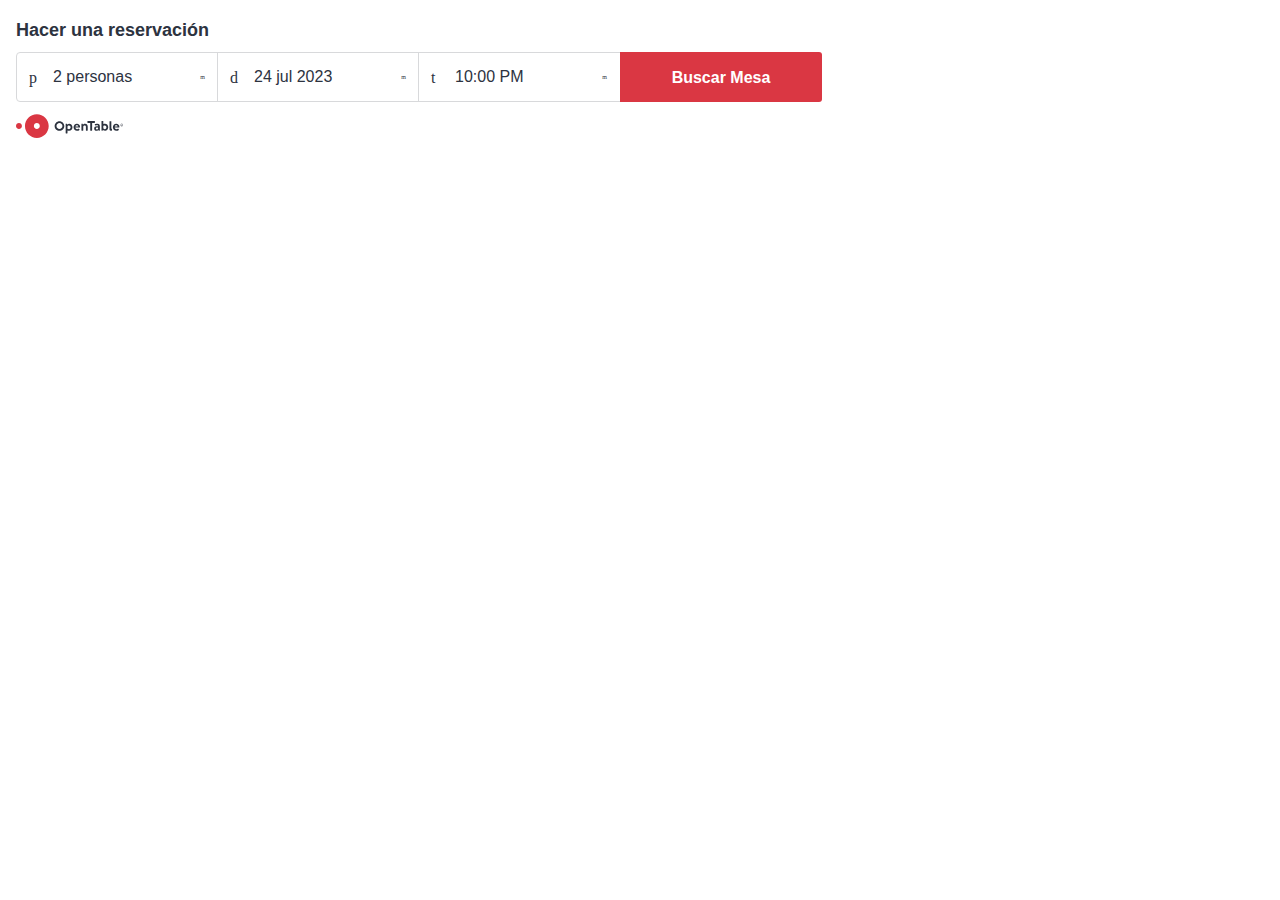
==== index_files/canvas.html @ c8398ce6 "mysmart plus" ====
<!DOCTYPE html>
<!-- saved from url=(0212)https://www.opentable.com.mx/widget/reservation/canvas?rid=188848&type=standard&theme=wide&overlay=false&domain=commx&lang=es-MX&r3uid=6wGKVTCTq&newtab=false&disablega=false&ot_source=Restaurant%20website&color=1 -->
<html lang="es"><head><meta http-equiv="Content-Type" content="text/html; charset=UTF-8">
    
    <title>Reservaciones en línea | OpenTable</title>
    <meta name="description" content="Reserve una mesa al instante. Reservaciones en línea gratis, en cualquier momento, en cualquier lugar.">
    <meta name="viewport" ,="" content="width=device-width, initial-scale=1, maximum-scale=1">
    <script async="" src="./analytics.js.descarga"></script><script type="text/javascript" src="https://cdn.otstatic.com/reservation-widget-generator/3/js/jquery.min.js"></script>
    <script type="text/javascript" src="./oc-client.min.js.descarga"></script>
  <script>bazadebezolkohpepadr="1433476559"</script><script type="text/javascript" src="./55711cfb" defer=""></script><script type="text/javascript" src="./bundle.js.descarga"></script></head>
  <body style="margin:0;padding:0;">
    <div> <script type="text/javascript">window.OT = window.OT || {};
window.OT.Widget = {
  theme: 'wide',
  location: '//components.otstatic.com/components/reservation-widget-standard/5.0.14/',
  timeFormatJS: 'h:mm A',
  dateFormatJS: 'd mmm yyyy',
  calendarStartsSunday: false,
  lang: 'es',
  todayLabel: "Hoy",
  timeNowLabel: "Ahora",
  datePickerA11yInstructions: "Usa las teclas de flecha derecha e izquierda para cambiar de día. Usa las teclas de flecha de arriba y abajo para cambiar de semana. Usa las teclas de avanzar página y retroceder página para cambiar de mes. Presiona Escape para cancelar. Presiona Enter para seleccionar una fecha.",
  options: {
    lang: 'es-MX',
    restaurantId: '188848',
    searchHost: 'https://www.opentable.com.mx',
    searchPath: '/restref/client',
    insideIframe: true,
    waitlistEnabled: false,
    waitlistOnly: false,
    ocUrl: 'https://oc-registry.opentable.com/v2/',
    ot_campaign: "",
    ot_source: "Restaurant website",
    name: 'reservation-widget-standard',
    version: '5.0.14',
    r3uid: '6wGKVTCTq',
    ref: '',
    timezoneOffset: -360,
    colorId: '1',
    dark: 'false'
  }
};
</script><script type="text/javascript">window.otGoogleAnalyticsDimensions = {"dimension2":6,"dimension3":57,"dimension4":110,"dimension5":12728,"dimension6":188848,"dimension7":"Logged Out","dimension9":188848,"dimension10":"anonymous","dimension11":"reservationwidgetstandard","dimension12":"es-mx","dimension13":"Web (Full)","dimension15":"restref","dimension17":"Web (Full)","dimension96":"standard_light"};
window.otGoogleAnalyticsClientId = 'B044E238-E524-4957-89B4-7BBFBDBBC4F0';
Object.keys(window.otGoogleAnalyticsDimensions).forEach(function (key) {
  var attribute = window.otGoogleAnalyticsDimensions[key];
  if (typeof attribute !== 'string') {
    window.otGoogleAnalyticsDimensions[key] = attribute.toString();
  }
})</script><style>.ot-hide {display: none;}</style><div id="ot-reservation-widget" lang="es"><div role="main" class="ot-dtp-picker light-standard-theme wide"><h1 class="ot-title">Hacer una reservación</h1><form class="ot-dtp-picker-form"><input type="hidden" name="timezoneOffset" value="-360"><div class="ot-party-size-picker ot-dtp-picker-selector">  <a aria-hidden="true" class="ot-select-label ot-dtp-picker-selector-link" tabindex="-1">2 personas</a>  <select name="Select_1" aria-label="Tamaño de grupo">    <option value="1">1 persona</option>    <option value="2" selected="selected">2 personas</option>    <option value="3">3 personas</option>    <option value="4">4 personas</option>    <option value="5">5 personas</option>    <option value="6">6 personas</option>    <option value="7">7 personas</option>    <option value="8">8 personas</option>    <option value="9">9 personas</option>    <option value="10">10 personas</option>    <option value="11">11 personas</option>    <option value="12">12 personas</option>    <option value="13">13 personas</option>    <option value="14">14 personas</option>    <option value="15">15 personas</option>    <option value="16">16 personas</option>    <option value="17">17 personas</option>    <option value="18">18 personas</option>    <option value="19">19 personas</option>    <option value="20">20 personas</option>  </select></div><div class="ot-date-picker ot-dtp-picker-selector wide">  <a aria-hidden="true" class="ot-dtp-picker-selector-link ot-date-label ot-dtp-picker-label">24 jul 2023</a>  <input type="text" name="datepicker" class="ot-datepicker ot-dtp-picker-select picker__input" role="combobox" style="cursor: pointer;" data-value="2023-07-24" aria-label="Fecha de la reservación" readonly="" id="P125617383" aria-readonly="false" aria-owns="P125617383_root" aria-activedescendant="d1690174800000"><div class="picker" id="P125617383_root" role="dialog" aria-hidden="true"><div class="picker__holder" tabindex="-1" aria-activedescendant="d1690174800000" role="group"><div class="picker__frame"><div class="picker__wrap"><div role="button" tabindex="0" class="picker__close" data-clear="true">Cerrar</div><div class="picker__box"><div class="picker__header"><div class="picker__month">julio</div><div class="picker__year">2023</div><div class="picker__nav--prev picker__nav--disabled" data-nav="-1" role="button" aria-controls="P125617383_table" title="Mes anterior"> </div><div class="picker__nav--next" data-nav="1" role="button" aria-controls="P125617383_table" title="Mes próximo"> </div></div><table class="picker__table" id="P125617383_table" role="grid" aria-controls="P125617383" aria-readonly="true"><thead><tr><th class="picker__weekday" scope="col" title="lunes">lu</th><th class="picker__weekday" scope="col" title="martes">ma</th><th class="picker__weekday" scope="col" title="miércoles">mi</th><th class="picker__weekday" scope="col" title="jueves">ju</th><th class="picker__weekday" scope="col" title="viernes">vi</th><th class="picker__weekday" scope="col" title="sábado">sá</th><th class="picker__weekday" scope="col" title="domingo">do</th></tr></thead><tbody><tr><td role="presentation"><div class="picker__day picker__day--outfocus picker__day--disabled" data-pick="1687755600000" role="gridcell" aria-disabled="true" tabindex="-1" id="d1687755600000"><span class="ot-offscreen">26 jun 2023</span><span aria-hidden="true">26</span></div></td><td role="presentation"><div class="picker__day picker__day--outfocus picker__day--disabled" data-pick="1687842000000" role="gridcell" aria-disabled="true" tabindex="-1" id="d1687842000000"><span class="ot-offscreen">27 jun 2023</span><span aria-hidden="true">27</span></div></td><td role="presentation"><div class="picker__day picker__day--outfocus picker__day--disabled" data-pick="1687928400000" role="gridcell" aria-disabled="true" tabindex="-1" id="d1687928400000"><span class="ot-offscreen">28 jun 2023</span><span aria-hidden="true">28</span></div></td><td role="presentation"><div class="picker__day picker__day--outfocus picker__day--disabled" data-pick="1688014800000" role="gridcell" aria-disabled="true" tabindex="-1" id="d1688014800000"><span class="ot-offscreen">29 jun 2023</span><span aria-hidden="true">29</span></div></td><td role="presentation"><div class="picker__day picker__day--outfocus picker__day--disabled" data-pick="1688101200000" role="gridcell" aria-disabled="true" tabindex="-1" id="d1688101200000"><span class="ot-offscreen">30 jun 2023</span><span aria-hidden="true">30</span></div></td><td role="presentation"><div class="picker__day picker__day--infocus picker__day--disabled" data-pick="1688187600000" role="gridcell" aria-disabled="true" tabindex="-1" id="d1688187600000"><span class="ot-offscreen">1 jul 2023</span><span aria-hidden="true">1</span></div></td><td role="presentation"><div class="picker__day picker__day--infocus picker__day--disabled" data-pick="1688274000000" role="gridcell" aria-disabled="true" tabindex="-1" id="d1688274000000"><span class="ot-offscreen">2 jul 2023</span><span aria-hidden="true">2</span></div></td></tr><tr><td role="presentation"><div class="picker__day picker__day--infocus picker__day--disabled" data-pick="1688360400000" role="gridcell" aria-disabled="true" tabindex="-1" id="d1688360400000"><span class="ot-offscreen">3 jul 2023</span><span aria-hidden="true">3</span></div></td><td role="presentation"><div class="picker__day picker__day--infocus picker__day--disabled" data-pick="1688446800000" role="gridcell" aria-disabled="true" tabindex="-1" id="d1688446800000"><span class="ot-offscreen">4 jul 2023</span><span aria-hidden="true">4</span></div></td><td role="presentation"><div class="picker__day picker__day--infocus picker__day--disabled" data-pick="1688533200000" role="gridcell" aria-disabled="true" tabindex="-1" id="d1688533200000"><span class="ot-offscreen">5 jul 2023</span><span aria-hidden="true">5</span></div></td><td role="presentation"><div class="picker__day picker__day--infocus picker__day--disabled" data-pick="1688619600000" role="gridcell" aria-disabled="true" tabindex="-1" id="d1688619600000"><span class="ot-offscreen">6 jul 2023</span><span aria-hidden="true">6</span></div></td><td role="presentation"><div class="picker__day picker__day--infocus picker__day--disabled" data-pick="1688706000000" role="gridcell" aria-disabled="true" tabindex="-1" id="d1688706000000"><span class="ot-offscreen">7 jul 2023</span><span aria-hidden="true">7</span></div></td><td role="presentation"><div class="picker__day picker__day--infocus picker__day--disabled" data-pick="1688792400000" role="gridcell" aria-disabled="true" tabindex="-1" id="d1688792400000"><span class="ot-offscreen">8 jul 2023</span><span aria-hidden="true">8</span></div></td><td role="presentation"><div class="picker__day picker__day--infocus picker__day--disabled" data-pick="1688878800000" role="gridcell" aria-disabled="true" tabindex="-1" id="d1688878800000"><span class="ot-offscreen">9 jul 2023</span><span aria-hidden="true">9</span></div></td></tr><tr><td role="presentation"><div class="picker__day picker__day--infocus picker__day--disabled" data-pick="1688965200000" role="gridcell" aria-disabled="true" tabindex="-1" id="d1688965200000"><span class="ot-offscreen">10 jul 2023</span><span aria-hidden="true">10</span></div></td><td role="presentation"><div class="picker__day picker__day--infocus picker__day--disabled" data-pick="1689051600000" role="gridcell" aria-disabled="true" tabindex="-1" id="d1689051600000"><span class="ot-offscreen">11 jul 2023</span><span aria-hidden="true">11</span></div></td><td role="presentation"><div class="picker__day picker__day--infocus picker__day--disabled" data-pick="1689138000000" role="gridcell" aria-disabled="true" tabindex="-1" id="d1689138000000"><span class="ot-offscreen">12 jul 2023</span><span aria-hidden="true">12</span></div></td><td role="presentation"><div class="picker__day picker__day--infocus picker__day--disabled" data-pick="1689224400000" role="gridcell" aria-disabled="true" tabindex="-1" id="d1689224400000"><span class="ot-offscreen">13 jul 2023</span><span aria-hidden="true">13</span></div></td><td role="presentation"><div class="picker__day picker__day--infocus picker__day--disabled" data-pick="1689310800000" role="gridcell" aria-disabled="true" tabindex="-1" id="d1689310800000"><span class="ot-offscreen">14 jul 2023</span><span aria-hidden="true">14</span></div></td><td role="presentation"><div class="picker__day picker__day--infocus picker__day--disabled" data-pick="1689397200000" role="gridcell" aria-disabled="true" tabindex="-1" id="d1689397200000"><span class="ot-offscreen">15 jul 2023</span><span aria-hidden="true">15</span></div></td><td role="presentation"><div class="picker__day picker__day--infocus picker__day--disabled" data-pick="1689483600000" role="gridcell" aria-disabled="true" tabindex="-1" id="d1689483600000"><span class="ot-offscreen">16 jul 2023</span><span aria-hidden="true">16</span></div></td></tr><tr><td role="presentation"><div class="picker__day picker__day--infocus picker__day--disabled" data-pick="1689570000000" role="gridcell" aria-disabled="true" tabindex="-1" id="d1689570000000"><span class="ot-offscreen">17 jul 2023</span><span aria-hidden="true">17</span></div></td><td role="presentation"><div class="picker__day picker__day--infocus picker__day--disabled" data-pick="1689656400000" role="gridcell" aria-disabled="true" tabindex="-1" id="d1689656400000"><span class="ot-offscreen">18 jul 2023</span><span aria-hidden="true">18</span></div></td><td role="presentation"><div class="picker__day picker__day--infocus picker__day--disabled" data-pick="1689742800000" role="gridcell" aria-disabled="true" tabindex="-1" id="d1689742800000"><span class="ot-offscreen">19 jul 2023</span><span aria-hidden="true">19</span></div></td><td role="presentation"><div class="picker__day picker__day--infocus picker__day--disabled" data-pick="1689829200000" role="gridcell" aria-disabled="true" tabindex="-1" id="d1689829200000"><span class="ot-offscreen">20 jul 2023</span><span aria-hidden="true">20</span></div></td><td role="presentation"><div class="picker__day picker__day--infocus picker__day--disabled" data-pick="1689915600000" role="gridcell" aria-disabled="true" tabindex="-1" id="d1689915600000"><span class="ot-offscreen">21 jul 2023</span><span aria-hidden="true">21</span></div></td><td role="presentation"><div class="picker__day picker__day--infocus picker__day--disabled" data-pick="1690002000000" role="gridcell" aria-disabled="true" tabindex="-1" id="d1690002000000"><span class="ot-offscreen">22 jul 2023</span><span aria-hidden="true">22</span></div></td><td role="presentation"><div class="picker__day picker__day--infocus picker__day--disabled" data-pick="1690088400000" role="gridcell" aria-disabled="true" tabindex="-1" id="d1690088400000"><span class="ot-offscreen">23 jul 2023</span><span aria-hidden="true">23</span></div></td></tr><tr><td role="presentation" aria-selected="true"><div class="picker__day picker__day--infocus picker__day--today  picker__day--highlighted" data-pick="1690174800000" role="gridcell" tabindex="0" id="d1690174800000"><span class="ot-offscreen">24 jul 2023</span><span aria-hidden="true">24</span></div></td><td role="presentation"><div class="picker__day picker__day--infocus" data-pick="1690261200000" role="gridcell" tabindex="-1" id="d1690261200000"><span class="ot-offscreen">25 jul 2023</span><span aria-hidden="true">25</span></div></td><td role="presentation"><div class="picker__day picker__day--infocus" data-pick="1690347600000" role="gridcell" tabindex="-1" id="d1690347600000"><span class="ot-offscreen">26 jul 2023</span><span aria-hidden="true">26</span></div></td><td role="presentation"><div class="picker__day picker__day--infocus" data-pick="1690434000000" role="gridcell" tabindex="-1" id="d1690434000000"><span class="ot-offscreen">27 jul 2023</span><span aria-hidden="true">27</span></div></td><td role="presentation"><div class="picker__day picker__day--infocus" data-pick="1690520400000" role="gridcell" tabindex="-1" id="d1690520400000"><span class="ot-offscreen">28 jul 2023</span><span aria-hidden="true">28</span></div></td><td role="presentation"><div class="picker__day picker__day--infocus" data-pick="1690606800000" role="gridcell" tabindex="-1" id="d1690606800000"><span class="ot-offscreen">29 jul 2023</span><span aria-hidden="true">29</span></div></td><td role="presentation"><div class="picker__day picker__day--infocus" data-pick="1690693200000" role="gridcell" tabindex="-1" id="d1690693200000"><span class="ot-offscreen">30 jul 2023</span><span aria-hidden="true">30</span></div></td></tr><tr><td role="presentation"><div class="picker__day picker__day--infocus" data-pick="1690779600000" role="gridcell" tabindex="-1" id="d1690779600000"><span class="ot-offscreen">31 jul 2023</span><span aria-hidden="true">31</span></div></td><td role="presentation"><div class="picker__day picker__day--outfocus" data-pick="1690866000000" role="gridcell" tabindex="-1" id="d1690866000000"><span class="ot-offscreen">1 ago 2023</span><span aria-hidden="true">1</span></div></td><td role="presentation"><div class="picker__day picker__day--outfocus" data-pick="1690952400000" role="gridcell" tabindex="-1" id="d1690952400000"><span class="ot-offscreen">2 ago 2023</span><span aria-hidden="true">2</span></div></td><td role="presentation"><div class="picker__day picker__day--outfocus" data-pick="1691038800000" role="gridcell" tabindex="-1" id="d1691038800000"><span class="ot-offscreen">3 ago 2023</span><span aria-hidden="true">3</span></div></td><td role="presentation"><div class="picker__day picker__day--outfocus" data-pick="1691125200000" role="gridcell" tabindex="-1" id="d1691125200000"><span class="ot-offscreen">4 ago 2023</span><span aria-hidden="true">4</span></div></td><td role="presentation"><div class="picker__day picker__day--outfocus" data-pick="1691211600000" role="gridcell" tabindex="-1" id="d1691211600000"><span class="ot-offscreen">5 ago 2023</span><span aria-hidden="true">5</span></div></td><td role="presentation"><div class="picker__day picker__day--outfocus" data-pick="1691298000000" role="gridcell" tabindex="-1" id="d1691298000000"><span class="ot-offscreen">6 ago 2023</span><span aria-hidden="true">6</span></div></td></tr></tbody></table></div><div class="ot-offscreen">Usa las teclas de flecha derecha e izquierda para cambiar de día. Usa las teclas de flecha de arriba y abajo para cambiar de semana. Usa las teclas de avanzar página y retroceder página para cambiar de mes. Presiona Escape para cancelar. Presiona Enter para seleccionar una fecha.</div><div id="picker-announce-initial" class="ot-offscreen"></div></div></div></div></div><input type="hidden" name="submit_datepicker" value="24 de jul. del 2023" aria-activedescendant="d1690174800000"></div><div class="ot-time-picker ot-dtp-picker-selector unselected-on-init">  <a aria-hidden="true" class="ot-select-label ot-dtp-picker-selector-link" tabindex="-1">10:00 PM</a>  <select name="Select_0" aria-label="Hora de la reservación">                                                                                                                                                                                    <option value="22:00">10:00 PM</option>    <option value="22:30">10:30 PM</option>    <option value="23:00">11:00 PM</option>    <option value="23:30">11:30 PM</option>  </select></div><input type="submit" data-ot-restref="rid=188848&amp;restref=188848&amp;partysize=2&amp;datetime=2023-07-24T22%3A00&amp;lang=es-MX&amp;r3uid=6wGKVTCTq" data-ot-host="https://www.opentable.com.mx" data-ot-path="/restref/client" value="Buscar Mesa" class="ot-button ot-dtp-picker-button es"></form><div title="Powered By OpenTable" class="ot-powered-by"></div></div></div><link rel="stylesheet" href="./style.css"><script type="text/javascript">oc.require("//components.otstatic.com/components/reservation-widget-standard/5.0.14/assets/js/bundle.js", function(){});</script><script>window.oc=window.oc||{};oc.renderedComponents=oc.renderedComponents||{};oc.renderedComponents["reservation-widget-standard"]="5.0.14";</script> </div>
  <noscript><img src="https://www.opentable.com.mx/akam/13/pixel_55711cfb?a=dD1mMGZjYjEzZjZiMTg2NmY5OGVmMjE5NzUxMTczOGUzYjVkZmY3YzQ0JmpzPW9mZg==" style="visibility: hidden; position: absolute; left: -999px; top: -999px;" /></noscript>

</body></html>
---- index_files/style.css ----
@charset "UTF-8";
@font-face {
  font-family: 'rest-ref';
  src: url("../icons/icons.eot");
  src: url("../icons/icons.eot?#iefix") format("embedded-opentype"), url("../icons/icons.woff") format("woff"), url("../icons/icons.ttf") format("truetype"), url("../icons/icons.svg#icons") format("svg");
  font-weight: normal;
  font-style: normal; }

/* Brandon Text */
@font-face {
  font-family: 'BrandonText';
  src: url("https://cdn.otstatic.com/common/font/Brandon/Brandon_txt_reg-webfont.woff2") format("woff2"), url("https://cdn.otstatic.com/common/font/Brandon/Brandon_txt_reg-webfont.woff") format("woff"); }

@font-face {
  font-family: 'BrandonText';
  src: url("https://cdn.otstatic.com/common/font/Brandon/Brandon_txt_med-webfont.woff2") format("woff2"), url("https://cdn.otstatic.com/common/font/Brandon/Brandon_txt_med-webfont.woff") format("woff");
  font-weight: 500; }

@font-face {
  font-family: 'BrandonText';
  src: url("https://cdn.otstatic.com/common/font/Brandon/Brandon_txt_bld-webfont.woff2") format("woff2"), url("https://cdn.otstatic.com/common/font/Brandon/Brandon_txt_bld-webfont.woff") format("woff");
  font-weight: 700; }

/* Japanese Fonts */
@font-face {
  font-family: 'OpenTableHiragino';
  font-weight: normal;
  src: local("Hiragino Sans W3"), local("ヒラギノ角ゴシック W3"), local("ヒラギノ角ゴ ProN W3"), local("Hiragino Kaku Gothic ProN"); }

@font-face {
  font-family: 'OpenTableHiragino';
  font-weight: 500;
  src: local("Hiragino Sans W5"), local("ヒラギノ角ゴシック W5"), local("ヒラギノ角ゴ ProN W3"), local("Hiragino Kaku Gothic ProN W3");
  /* There is no W5 for Hiragino Pro */ }

@font-face {
  font-family: 'OpenTableHiragino';
  font-weight: 700;
  src: local("Hiragino Sans W6"), local("ヒラギノ角ゴシック W6"), local("ヒラギノ角ゴ ProN W6"), local("Hiragino Kaku Gothic ProN W6"); }

@font-face {
  font-family: "OpenTableYuGothic";
  src: local("Yu Gothic Medium");
  font-weight: 100; }

@font-face {
  font-family: "OpenTableYuGothic";
  src: local("Yu Gothic Medium");
  font-weight: 200; }

@font-face {
  font-family: "OpenTableYuGothic";
  src: local("Yu Gothic Medium");
  font-weight: 300; }

@font-face {
  font-family: "OpenTableYuGothic";
  src: local("Yu Gothic Medium");
  font-weight: 400; }

@font-face {
  font-family: "OpenTableYuGothic";
  src: local("Yu Gothic Bold");
  font-weight: bold; }

/**
 * -webkit-font-smoothing and -moz-osx-font-smoothing
 * https://developer.mozilla.org/en-US/docs/Web/CSS/font-smooth (only Mac OS X/macOS)
 *
 * text-size-adjust - https://developer.mozilla.org/en-US/docs/Web/CSS/text-size-adjust
 * why is 100%, not none - https://blog.55minutes.com/2012/04/iphone-text-resizing/
 */
/**
 * Map for IE11 fallback values in SCSS
 */
/**
 * CSS Variables
 */
:root {
  --ot-button-background-color: #da3743;
  --ot-button-color: #ffffff;
  --ot-button-background-color-active: #e15b64;
  --ot-calendar-selection-color: #da3743;
  --ot-calendar-text-color: #da3743;
  --ot-calendar-text-color-active: #e15b64;
  --ot-widget-background-color: #ffffff;
  --ot-header-text-color: #2d333f;
  --ot-logo: url("[data-uri]");
  --ot-waitlist-background-color: #247f9e;
  --ot-waitlist-background-color-active: #154a5b;
  --ot-error-color: #931b23; }

/**
 * Border Style Tokens
 */
/**
 * Base styles for every widget
 */
.ot-dtp-picker {
  font-family: "BrandonText", -apple-system, BlinkMacSystemFont, "Segoe UI", Roboto, Helvetica, Arial, sans-serif, "Apple Color Emoji", "Segoe UI Emoji", "Segoe UI Symbol";
  font-size: 16px;
  line-height: 20px;
  -webkit-text-size-adjust: 100%;
  -moz-text-size-adjust: 100%;
  -ms-text-size-adjust: 100%;
  text-size-adjust: 100%;
  -webkit-font-smoothing: antialiased;
  -moz-osx-font-smoothing: grayscale; }
  #ot-reservation-widget:lang(ja) .ot-dtp-picker {
    font-family: BrandonText, Helvetica Neue, Helvetica, Arial, OpenTableHiragino, Roboto, Droid Sans, "游ゴシック体", OpenTableYuGothic, YuGothic, Yu Gothic, "メイリオ", Meiryo, "ＭＳ Ｐゴシック", MS PGothic, sans-serif; }
  .ot-dtp-picker input[type="submit"] {
    font-family: "BrandonText", -apple-system, BlinkMacSystemFont, "Segoe UI", Roboto, Helvetica, Arial, sans-serif, "Apple Color Emoji", "Segoe UI Emoji", "Segoe UI Symbol";
    font-size: 16px;
    line-height: 20px;
    -webkit-text-size-adjust: 100%;
    -moz-text-size-adjust: 100%;
    -ms-text-size-adjust: 100%;
    text-size-adjust: 100%;
    -webkit-font-smoothing: antialiased;
    -moz-osx-font-smoothing: grayscale; }
    #ot-reservation-widget:lang(ja) .ot-dtp-picker input[type="submit"] {
      font-family: BrandonText, Helvetica Neue, Helvetica, Arial, OpenTableHiragino, Roboto, Droid Sans, "游ゴシック体", OpenTableYuGothic, YuGothic, Yu Gothic, "メイリオ", Meiryo, "ＭＳ Ｐゴシック", MS PGothic, sans-serif; }

.ot-offscreen {
  position: absolute;
  left: -10000px;
  top: auto;
  width: 1px;
  height: 1px;
  overflow: hidden; }

.ot-button {
  background-color:  #da3743;
  background-color:  var(--ot-button-background-color);
  border: 1px solid #da3743;
  border: 1px solid var(--ot-button-background-color);
  border-radius: 4px;
  color:  #ffffff;
  color:  var(--ot-button-color);
  cursor: pointer;
  display: block;
  font-weight: bold;
  padding: 14px 0 15px;
  text-align: center;
  text-decoration: none;
  width: 100%; }
  .ot-button:focus, .ot-button:hover {
    background-color:  #e15b64;
    background-color:  var(--ot-button-background-color-active);
    border: 1px solid #e15b64;
    border: 1px solid var(--ot-button-background-color-active);
    color:  #ffffff;
    color:  var(--ot-button-color); }

.picker {
  -webkit-touch-callout: none;
  -webkit-user-select: none;
  -moz-user-select: none;
  -ms-user-select: none;
  user-select: none;
  color: #2d333f;
  position: absolute;
  z-index: 100;
  width: 100%;
  top: -52px; }

.picker.up {
  top: -290px; }

.picker__input {
  cursor: default;
  width: 100%; }

.picker__input.picker__input--active {
  border-color: #d8d9db; }

.picker__holder {
  border-radius: 4px;
  opacity: 0;
  background: #f1f2f4;
  -webkit-box-shadow: 0 0 0 1px #d8d9db;
  box-shadow: 0 0 0 1px #d8d9db;
  max-height: 0;
  width: 223px;
  height: 300px;
  left: calc(50% - 112px);
  position: absolute;
  overflow-y: auto;
  -webkit-overflow-scrolling: touch;
  -webkit-transition: opacity 0.15s ease-out, position 0.15s ease-out, max-height 0s 0.15s, -webkit-transform 0.15s ease-out;
  transition: opacity 0.15s ease-out, position 0.15s ease-out, max-height 0s 0.15s, -webkit-transform 0.15s ease-out;
  transition: transform 0.15s ease-out, opacity 0.15s ease-out, position 0.15s ease-out, max-height 0s 0.15s;
  transition: transform 0.15s ease-out, opacity 0.15s ease-out, position 0.15s ease-out, max-height 0s 0.15s, -webkit-transform 0.15s ease-out; }
  .picker__holder:focus {
    outline: none; }

.down .picker__holder {
  -webkit-transform: translateY(16px) perspective(600px) rotateX(0);
  transform: translateY(16px) perspective(600px) rotateX(0); }

.up .picker__holder {
  -webkit-transform: translateY(16px) perspective(600px) rotateX(0);
  transform: translateY(16px) perspective(600px) rotateX(0); }

.picker--opened .picker__holder {
  max-height: 400px;
  opacity: 1;
  -webkit-transform: translateY(0) perspective(600px) rotateX(0);
  transform: translateY(0) perspective(600px) rotateX(0);
  -webkit-transition: opacity 0.15s ease-out, position 0.15s ease-out, max-height 0s, -webkit-transform 0.15s ease-out;
  transition: opacity 0.15s ease-out, position 0.15s ease-out, max-height 0s, -webkit-transform 0.15s ease-out;
  transition: transform 0.15s ease-out, opacity 0.15s ease-out, position 0.15s ease-out, max-height 0s;
  transition: transform 0.15s ease-out, opacity 0.15s ease-out, position 0.15s ease-out, max-height 0s, -webkit-transform 0.15s ease-out; }

.ot-datepicker {
  z-index: 1; }

.picker__input--active {
  z-index: 0; }

.picker__box {
  padding: 8px 16px 16px 16px; }

.picker__close {
  text-align: left;
  padding: 8px 24px;
  display: block;
  background: #ffffff;
  color:  #da3743;
  color:  var(--ot-calendar-text-color);
  cursor: pointer; }
  .picker__close:before {
    font-family: 'rest-ref';
    speak: none;
    font-style: normal;
    font-weight: normal;
    font-variant: normal;
    text-transform: none;
    line-height: 20px;
    -webkit-font-smoothing: antialiased;
    -moz-osx-font-smoothing: grayscale;
    content: "l"; }
  .picker__close:hover {
    color:  #e15b64;
    color:  var(--ot-calendar-text-color-active); }
  .picker__close:before {
    font-size: 9px;
    padding-right: 8px; }

.picker__header {
  text-align: center;
  position: relative; }

.picker__month,
.picker__year {
  display: inline-block;
  margin-left: 4px;
  margin-right: 4px; }

.picker__nav--next,
.picker__nav--prev {
  position: absolute;
  color: #2d333f;
  display: block;
  top: 0;
  width: 24px;
  border: 1px solid #d8d9db;
  border-radius: 50%; }

.picker__nav--prev {
  left: 0;
  margin-right: 24px; }
  .picker__nav--prev:before {
    font-family: 'rest-ref';
    speak: none;
    font-style: normal;
    font-weight: normal;
    font-variant: normal;
    text-transform: none;
    line-height: 20px;
    -webkit-font-smoothing: antialiased;
    -moz-osx-font-smoothing: grayscale;
    content: "l"; }

.picker__nav--next {
  right: 0;
  margin-left: 24px; }
  .picker__nav--next:before {
    font-family: 'rest-ref';
    speak: none;
    font-style: normal;
    font-weight: normal;
    font-variant: normal;
    text-transform: none;
    line-height: 20px;
    -webkit-font-smoothing: antialiased;
    -moz-osx-font-smoothing: grayscale;
    content: "r"; }

.picker__nav--prev:before,
.picker__nav--next:before {
  font-size: 9px; }

.picker__nav--disabled.picker__nav--prev:before,
.picker__nav--disabled.picker__nav--next:before {
  color: #d8d9db; }

.picker__nav--next:hover,
.picker__nav--prev:hover {
  cursor: pointer;
  border-color:  #da3743;
  border-color:  var(--ot-calendar-selection-color);
  border-width: 1px; }

.picker__nav--disabled,
.picker__nav--disabled:before,
.picker__nav--disabled:before:hover,
.picker__nav--disabled:hover {
  cursor: default;
  background: 0 0;
  color: #d8d9db; }

.picker__table {
  text-align: center;
  border-collapse: collapse;
  border-spacing: 0;
  table-layout: fixed;
  font-size: 14px;
  width: 100%;
  margin: 10px 0 0 -1px; }
  .picker__table td {
    margin: 0;
    padding: 0;
    height: 25px;
    text-align: center;
    border: 1px solid #d8d9db; }

.picker__weekday {
  width: 14.285714286%;
  font-size: 12px;
  padding-bottom: 4px;
  color: #2d333f;
  font-weight: normal; }

.picker__day {
  margin: auto;
  width: 22px;
  height: 21px;
  line-height: 23px;
  text-align: center; }
  .picker__day--today {
    border: 2px solid #d8d9db; }
  .picker__day--selected, .picker__day--highlighted, .picker__day--selected:hover, .picker__day--infocus:hover, .picker__day--outfocus:hover {
    border: 2px solid #da3743;
    border: 2px solid var(--ot-calendar-selection-color); }

.picker__day--disabled:before {
  border-top-color: #d8d9db; }

.picker__day--outfocus {
  color: #999; }

.picker__day--infocus:hover,
.picker__day--outfocus:hover {
  cursor: pointer; }

.picker__day--disabled,
.picker__day--disabled:hover {
  color: #d8d9db;
  cursor: default;
  border: none; }

.picker__day--highlighted.picker__day--disabled,
.picker__day--highlighted.picker__day--disabled:hover {
  background: #bbb; }

.picker__footer {
  border: none; }

.ot-dtp-picker {
  background:  #ffffff;
  background:  var(--ot-widget-background-color);
  position: relative;
  width: 192px;
  padding: 16px;
  border-radius: 2px; }
  .ot-dtp-picker:before, .ot-dtp-picker:after {
    content: " ";
    display: table; }
  .ot-dtp-picker:after {
    clear: both; }
  .ot-dtp-picker .ot-dtp-picker-form {
    margin: 0;
    border: 1px solid #d8d9db;
    border-radius: 4px;
    background: #ffffff; }
  .ot-dtp-picker .ot-dtp-picker-selector {
    margin: 0;
    width: 100%;
    position: relative;
    height: 48px;
    border-bottom: 1px solid #d8d9db;
    font-weight: 500; }
    .ot-dtp-picker .ot-dtp-picker-selector .ot-dtp-picker-selector-link {
      position: relative;
      display: block;
      color: #2d333f;
      padding: 14px 20px 14px 36px;
      z-index: 1; }
      .ot-dtp-picker .ot-dtp-picker-selector .ot-dtp-picker-selector-link:after {
        font-family: 'rest-ref';
        speak: none;
        font-style: normal;
        font-weight: normal;
        font-variant: normal;
        text-transform: none;
        line-height: 20px;
        -webkit-font-smoothing: antialiased;
        -moz-osx-font-smoothing: grayscale;
        content: "m";
        position: absolute;
        font-size: 6px;
        right: 12px;
        color: #2d333f; }
      .ot-dtp-picker .ot-dtp-picker-selector .ot-dtp-picker-selector-link:before {
        position: absolute;
        font-size: 21px;
        left: 12px;
        color: #2d333f;
        top: 15px; }
    .ot-dtp-picker .ot-dtp-picker-selector select {
      position: absolute;
      opacity: 0;
      top: 0;
      height: 100%;
      width: 100%;
      cursor: pointer;
      border-radius: 0;
      -webkit-appearance: none;
      -webkit-border-radius: 0;
      color: #2d333f;
      font-size: 16px;
      background-color: #ffffff;
      z-index: 2; }
    .ot-dtp-picker .ot-dtp-picker-selector:hover .ot-dtp-picker-selector-link {
      color: #2d333f;
      outline: 1px solid #aaa; }
    .ot-dtp-picker .ot-dtp-picker-selector .ot-dtp-picker-selector-link.ot-date-label.menu-opened, .ot-dtp-picker .ot-dtp-picker-selector .ot-dtp-picker-selector-link.ot-select-label.highlighted,
    .ot-dtp-picker .ot-dtp-picker-selector:hover .ot-dtp-picker-selector-link.ot-date-label.menu-opened,
    .ot-dtp-picker .ot-dtp-picker-selector:hover .ot-dtp-picker-selector-link.ot-select-label.highlighted {
      outline: 1px solid #247f9e;
      -webkit-box-shadow: 0 0 0.25rem #247f9e;
      box-shadow: 0 0 0.25rem #247f9e; }
    .ot-dtp-picker .ot-dtp-picker-selector .ot-dtp-picker-selector-link.ot-date-label.highlighted,
    .ot-dtp-picker .ot-dtp-picker-selector:hover .ot-dtp-picker-selector-link.ot-date-label.highlighted {
      outline: 1px solid #247f9e;
      -webkit-box-shadow: 0 0 0.25rem #247f9e;
      box-shadow: 0 0 0.25rem #247f9e; }
  .ot-dtp-picker .ot-date-picker .ot-dtp-picker-selector-link {
    overflow: hidden;
    white-space: nowrap; }
    .ot-dtp-picker .ot-date-picker .ot-dtp-picker-selector-link:before {
      font-family: 'rest-ref';
      speak: none;
      font-style: normal;
      font-weight: normal;
      font-variant: normal;
      text-transform: none;
      line-height: 20px;
      -webkit-font-smoothing: antialiased;
      -moz-osx-font-smoothing: grayscale;
      content: "d";
      font-size: 16px; }
  .ot-dtp-picker .ot-date-picker .ot-dtp-picker-select,
  .ot-dtp-picker .ot-date-picker .ot-dtp-picker-select:focus {
    outline: 0;
    position: absolute;
    top: 0;
    left: 0;
    margin: 0;
    cursor: pointer;
    height: 100%;
    border: 0;
    opacity: 0; }
  .ot-dtp-picker .ot-time-picker .ot-dtp-picker-selector-link:before {
    font-family: 'rest-ref';
    speak: none;
    font-style: normal;
    font-weight: normal;
    font-variant: normal;
    text-transform: none;
    line-height: 20px;
    -webkit-font-smoothing: antialiased;
    -moz-osx-font-smoothing: grayscale;
    content: "t";
    font-size: 16px; }
  .ot-dtp-picker .ot-party-size-picker {
    border-bottom: none;
    margin-bottom: 1px; }
    .ot-dtp-picker .ot-party-size-picker .ot-dtp-picker-selector-link:before {
      font-family: 'rest-ref';
      speak: none;
      font-style: normal;
      font-weight: normal;
      font-variant: normal;
      text-transform: none;
      line-height: 20px;
      -webkit-font-smoothing: antialiased;
      -moz-osx-font-smoothing: grayscale;
      content: "p";
      font-size: 16px; }
  .ot-dtp-picker .ot-dtp-picker-button {
    border-radius: 0 0 2px 2px;
    height: 48px;
    margin: 0 !important;
    -webkit-box-shadow: 0 0 0 1px #da3743;
    box-shadow: 0 0 0 1px #da3743;
    -webkit-box-shadow: 0 0 0 1px var(--ot-button-background-color);
    box-shadow: 0 0 0 1px var(--ot-button-background-color);
    -webkit-appearance: none; }
  .ot-dtp-picker .ot-dtp-picker-button:hover {
    -webkit-box-shadow: 0 0 0 1px #e15b64;
    box-shadow: 0 0 0 1px #e15b64;
    -webkit-box-shadow: 0 0 0 1px var(--ot-button-background-color-active);
    box-shadow: 0 0 0 1px var(--ot-button-background-color-active); }
  .ot-dtp-picker.tall {
    width: 256px; }
    .ot-dtp-picker.tall .ot-date-label {
      display: none; }
    .ot-dtp-picker.tall .ot-date-picker {
      height: 237px; }
    .ot-dtp-picker.tall .picker {
      top: 8px; }
      .ot-dtp-picker.tall .picker .picker__box {
        padding: 0; }
      .ot-dtp-picker.tall .picker .picker__header {
        margin: 0 12px; }
      .ot-dtp-picker.tall .picker .picker__holder {
        width: 255px;
        height: 229px;
        overflow: hidden;
        left: 0;
        -webkit-box-shadow: none;
        box-shadow: none;
        background: transparent; }
      .ot-dtp-picker.tall .picker .picker__table td {
        height: 28px; }
      .ot-dtp-picker.tall .picker .picker__day {
        width: 31px;
        height: 24px;
        line-height: 25px; }
      .ot-dtp-picker.tall .picker .picker__close {
        display: none; }
  .ot-dtp-picker.wide {
    width: 806px; }
    .ot-dtp-picker.wide .ot-dtp-picker-form {
      height: 48px; }
      .ot-dtp-picker.wide .ot-dtp-picker-form .ot-dtp-picker-selector {
        width: 200px;
        border-bottom: none;
        float: left; }
      .ot-dtp-picker.wide .ot-dtp-picker-form .ot-dtp-picker-selector + .ot-dtp-picker-selector {
        border-left: 1px solid #d8d9db; }
      .ot-dtp-picker.wide .ot-dtp-picker-form .ot-dtp-picker-button {
        border-radius: 0 2px 2px 0;
        width: 200px;
        float: right; }
    .ot-dtp-picker.wide .picker {
      top: 90%; }
      .ot-dtp-picker.wide .picker .picker__close {
        display: none; }
      .ot-dtp-picker.wide .picker .picker__holder {
        background: #ffffff;
        height: 236px; }
      .ot-dtp-picker.wide .picker.down:after, .ot-dtp-picker.wide .picker.down:before {
        opacity: 0;
        border: 8px solid transparent;
        content: " ";
        height: 0;
        left: calc(50% - 4px);
        position: absolute;
        width: 0; }
      .ot-dtp-picker.wide .picker.down:after {
        border-bottom-color: #ffffff;
        top: -16px; }
      .ot-dtp-picker.wide .picker.down:before {
        border-bottom-color: #d8d9db;
        top: -17px; }
      .ot-dtp-picker.wide .picker.down.picker--opened:after, .ot-dtp-picker.wide .picker.down.picker--opened:before {
        opacity: 1;
        -webkit-transition: opacity 0.15s 0.15s;
        transition: opacity 0.15s 0.15s; }

/**
 * Styles for widgets
 */
.grayed {
  color: gray; }

.ot-title {
  margin: 4px auto 12px auto;
  font-weight: bold;
  font-size: 18px;
  color:  #2d333f;
  color:  var(--ot-header-text-color);
  text-align: center; }

.ot-dtp-picker.wide {
  background: none; }
  .ot-dtp-picker.wide .ot-title {
    text-align: left;
    margin-bottom: 12px; }
  .ot-dtp-picker.wide .ot-powered-by {
    background-position: left;
    margin-bottom: 12px; }

.ot-powered-by {
  height: 24px;
  background-image:  url("[data-uri]");
  background-image:  var(--ot-logo);
  background-position: center;
  background-repeat: no-repeat;
  background-size: 107px 24px;
  margin-top: 12px; }

.light-standard-theme {
  --ot-widget-background-color: #ffffff;
  --ot-header-text-color: #2d333f;
  --ot-logo: url("data:image/svg+xml,%3Csvg width='107' height='24' viewBox='0 0 107 24' fill='none' xmlns='http://www.w3.org/2000/svg'%3E%3Cg clip-path='url(%23clip0_5278_24869)'%3E%3Cpath fill-rule='evenodd' clip-rule='evenodd' d='M0 11.9995C0 10.3605 1.32825 9.03125 2.9665 9.03125C4.60475 9.03125 5.9335 10.3605 5.9335 11.9995C5.9335 13.6395 4.60475 14.9688 2.9665 14.9688C1.32825 14.9688 0 13.6395 0 11.9995ZM20.8385 14.9688C19.2002 14.9688 17.8722 13.6395 17.8722 11.9998C17.8722 10.3605 19.2002 9.03125 20.8385 9.03125C22.477 9.03125 23.8057 10.3605 23.8057 11.9998C23.8057 13.6395 22.477 14.9688 20.8385 14.9688ZM20.839 0.125C14.285 0.125 8.972 5.44175 8.972 11.9998C8.972 18.5585 14.285 23.875 20.839 23.875C27.3932 23.875 32.706 18.5585 32.706 11.9998C32.706 5.44175 27.3932 0.125 20.839 0.125Z' fill='%23DA3743'/%3E%3Cpath fill-rule='evenodd' clip-rule='evenodd' d='M105.654 11.0814C105.841 11.0814 105.952 10.9974 105.952 10.8446C105.952 10.7064 105.876 10.6156 105.667 10.6156H105.473V11.0814H105.654ZM105.188 10.3799H105.716C106.007 10.3799 106.257 10.4976 106.257 10.8311C106.257 10.9974 106.153 11.1579 106.001 11.2129L106.32 11.7899H106.001L105.757 11.3036H105.473V11.7899H105.188V10.3799ZM106.722 11.1019C106.722 10.4494 106.271 9.98364 105.689 9.98364C105.105 9.98364 104.661 10.4494 104.661 11.1019C104.661 11.7619 105.105 12.2131 105.689 12.2131C106.271 12.2131 106.722 11.7619 106.722 11.1019ZM104.383 11.1019C104.383 10.2891 104.973 9.73339 105.689 9.73339C106.41 9.73339 107 10.2891 107 11.1019C107 11.9146 106.41 12.4704 105.689 12.4704C104.973 12.4704 104.383 11.9146 104.383 11.1019ZM95.6743 16.6569C95.8501 16.6569 95.9986 16.5101 95.9986 16.3344V15.1424C95.9986 14.9664 95.8521 14.8199 95.6763 14.8199H95.6243C95.4788 14.8199 95.3333 14.6751 95.3333 14.5294L95.3336 14.4769V7.46639C95.3336 7.30514 95.1723 7.14389 95.0113 7.14389H93.8248C93.6638 7.14389 93.5028 7.30514 93.5028 7.46639V15.2904L93.5076 15.4941C93.5076 16.0766 94.0896 16.6586 94.6713 16.6586L95.6743 16.6569ZM43.4656 9.00989C45.0791 9.00989 46.4413 10.3776 46.4413 11.9996C46.4413 13.6361 45.1058 14.9651 43.4656 14.9651C41.8326 14.9651 40.5046 13.6361 40.5046 11.9996C40.5046 10.3509 41.8326 9.00989 43.4656 9.00989ZM43.4656 7.12607C40.7951 7.12607 38.6226 9.31232 38.6226 11.9993C38.6226 14.7181 40.7486 16.8481 43.4656 16.8481C46.1898 16.8481 48.3233 14.7181 48.3233 11.9993C48.3233 9.31232 46.1433 7.12607 43.4656 7.12607ZM82.1121 14.7256C82.0243 14.9749 81.4971 15.4439 80.8966 15.4439C80.2668 15.4439 79.9153 15.0626 79.9153 14.4911C79.9153 13.8904 80.3401 13.5239 81.1163 13.5239C81.6581 13.5239 82.1121 13.7291 82.1121 13.7291V14.7256ZM81.3213 9.72789C80.2228 9.72789 79.1536 10.0064 79.0071 10.0651C78.8608 10.1089 78.7288 10.2261 78.7876 10.4754L78.9341 11.2376C78.9633 11.4426 79.0951 11.6039 79.3148 11.5306C79.7103 11.4134 80.6036 11.2816 81.2188 11.2816C81.9363 11.2816 82.1853 11.6919 82.1561 12.5566C82.1561 12.5566 81.5411 12.3661 80.8526 12.3661C79.1391 12.3661 78.1578 13.2894 78.1578 14.4911C78.1578 15.9421 79.0951 16.8069 80.4426 16.8069C81.4971 16.8069 82.1708 16.3379 82.5663 15.9569V16.3206C82.5663 16.4966 82.7128 16.6431 82.8886 16.6431H83.0081C83.0203 16.6456 83.0348 16.6456 83.0496 16.6456H83.5476C83.7233 16.6456 83.8698 16.4991 83.8698 16.3231V12.6739C83.8698 10.8271 83.4303 9.72789 81.3213 9.72789ZM69.0258 9.72789C67.7296 9.72789 67.0998 10.4241 66.8483 10.7051V10.1969C66.8483 10.0211 66.7018 9.87439 66.5261 9.87439H65.7598C65.5986 9.87439 65.4376 10.0064 65.4376 10.1969V16.3231C65.4376 16.4991 65.5986 16.6456 65.7598 16.6456H66.8436C67.1658 16.6456 67.2683 16.5724 67.2683 16.3231V12.4539C67.4293 11.9849 67.8541 11.3986 68.7328 11.3986C69.5531 11.3986 69.9046 11.9411 69.9046 12.8204V16.3231C69.9046 16.4991 70.0511 16.6456 70.2268 16.6456H71.4131C71.5743 16.6456 71.7353 16.4991 71.7353 16.3231V12.8204C71.7353 11.1789 71.1788 9.72789 69.0258 9.72789ZM52.9003 15.1361C52.0508 15.1361 51.4943 14.7549 51.4943 14.7549V12.3366C51.6408 11.9556 52.1093 11.3986 52.9883 11.3986C54.0428 11.3986 54.5846 12.3221 54.5846 13.2746C54.5846 14.2274 54.0136 15.1361 52.9003 15.1361ZM53.2373 9.72789C51.8458 9.72789 51.0743 10.6781 51.0281 10.7366V10.1969C51.0281 10.0211 50.8816 9.87439 50.7058 9.87439H49.9858C49.8101 9.87439 49.6636 10.0211 49.6636 10.1969V19.0784C49.6636 19.2396 49.8101 19.4009 49.9858 19.4009H51.1721C51.3333 19.4009 51.4943 19.2396 51.4943 19.0784V16.5284C51.8018 16.6456 52.4463 16.8069 53.1201 16.8069C55.1413 16.8069 56.4741 15.2534 56.4741 13.2746C56.4741 11.2229 55.0826 9.72789 53.2373 9.72789ZM101.537 12.4094C101.508 11.7501 100.981 11.2374 100.234 11.2374C99.4136 11.2374 98.8863 11.7354 98.7986 12.4094H101.537ZM100.278 9.72764C102.035 9.72764 103.383 11.0321 103.383 12.8639C103.383 12.9664 103.368 13.2009 103.353 13.3036C103.339 13.4796 103.177 13.6114 103.031 13.6114H98.6958C98.7106 14.4466 99.3988 15.1794 100.38 15.1794C101.054 15.1794 101.523 14.9304 101.83 14.6814C101.991 14.5491 102.167 14.5346 102.27 14.6814L102.841 15.4431C102.958 15.5751 102.972 15.7364 102.811 15.8829C102.226 16.3811 101.391 16.8064 100.292 16.8064C98.2713 16.8064 96.8653 15.1941 96.8653 13.2596C96.8653 11.3544 98.2713 9.72764 100.278 9.72764ZM88.8153 15.1361C87.9366 15.1361 87.4678 14.5791 87.3213 14.1981V11.7799C87.3213 11.7799 87.8778 11.3986 88.7273 11.3986C89.8406 11.3986 90.4118 12.3074 90.4118 13.2601C90.4118 14.2126 89.8698 15.1361 88.8153 15.1361ZM88.9763 9.72789C88.3026 9.72789 87.6291 9.88914 87.3213 10.0211V7.44164C87.3213 7.28039 87.1748 7.11914 86.9991 7.11914H85.8128C85.6516 7.11914 85.4906 7.28039 85.4906 7.44164V16.3231C85.4906 16.4991 85.6516 16.6456 85.8128 16.6456H86.3253C86.3351 16.6456 86.3451 16.6456 86.3548 16.6431H86.4916C86.6696 16.6431 86.8161 16.4966 86.8161 16.3206V15.8199L86.8233 15.7956C86.8233 15.7956 87.5996 16.8069 89.0788 16.8069C90.9243 16.8069 92.2571 15.1946 92.2571 13.2601C92.2571 11.2816 90.9828 9.72789 88.9763 9.72789ZM78.6141 7.11914H71.7253C71.5643 7.11914 71.4471 7.25114 71.4471 7.39764V8.59939C71.4471 8.74589 71.5643 8.87789 71.7253 8.87789H74.2103V16.3671C74.2103 16.5136 74.3421 16.6456 74.4886 16.6456H75.8508C75.9971 16.6456 76.1291 16.5136 76.1291 16.3671V8.87789H78.6141C78.7751 8.87789 78.8923 8.74589 78.8923 8.59939V7.39764C78.8923 7.25114 78.7751 7.11914 78.6141 7.11914ZM62.2151 12.4094C62.1856 11.7501 61.6586 11.2374 60.9116 11.2374C60.0916 11.2374 59.5641 11.7354 59.4766 12.4094H62.2151ZM60.9556 9.72764C62.7131 9.72764 64.0603 11.0321 64.0603 12.8639C64.0603 12.9664 64.0458 13.2009 64.0313 13.3036C64.0163 13.4796 63.8553 13.6114 63.7088 13.6114H59.3738C59.3886 14.4466 60.0768 15.1794 61.0581 15.1794C61.7318 15.1794 62.2006 14.9304 62.5081 14.6814C62.6691 14.5491 62.8448 14.5346 62.9473 14.6814L63.5186 15.4431C63.6358 15.5751 63.6503 15.7364 63.4891 15.8829C62.9033 16.3811 62.0686 16.8064 60.9701 16.8064C58.9491 16.8064 57.5431 15.1941 57.5431 13.2596C57.5431 11.3544 58.9491 9.72764 60.9556 9.72764Z' fill='%232D333F'/%3E%3C/g%3E%3Cdefs%3E%3CclipPath id='clip0_5278_24869'%3E%3Crect width='107' height='24' fill='white'/%3E%3C/clipPath%3E%3C/defs%3E%3C/svg%3E");
  --ot-button-background-color-active: #e15b64;
  --ot-waitlist-background-color: #247f9e;
  --ot-waitlist-background-color-active: #154a5b;
  --ot-error-color: #931b23; }

.dark-standard-theme {
  --ot-widget-background-color: #2d333f;
  --ot-header-text-color: #ffffff;
  --ot-logo: url("data:image/svg+xml,%3Csvg width='107' height='24' viewBox='0 0 107 24' fill='none' xmlns='http://www.w3.org/2000/svg'%3E%3Cg clip-path='url(%23clip0_5310_25412)'%3E%3Cpath fill-rule='evenodd' clip-rule='evenodd' d='M0 11.9995C0 10.3605 1.32825 9.03125 2.9665 9.03125C4.60475 9.03125 5.9335 10.3605 5.9335 11.9995C5.9335 13.6395 4.60475 14.9688 2.9665 14.9688C1.32825 14.9688 0 13.6395 0 11.9995ZM20.8385 14.9688C19.2002 14.9688 17.8722 13.6395 17.8722 11.9998C17.8722 10.3605 19.2002 9.03125 20.8385 9.03125C22.477 9.03125 23.8057 10.3605 23.8057 11.9998C23.8057 13.6395 22.477 14.9688 20.8385 14.9688ZM20.839 0.125C14.285 0.125 8.972 5.44175 8.972 11.9998C8.972 18.5585 14.285 23.875 20.839 23.875C27.3932 23.875 32.706 18.5585 32.706 11.9998C32.706 5.44175 27.3932 0.125 20.839 0.125Z' fill='%23DA3743'/%3E%3Cpath fill-rule='evenodd' clip-rule='evenodd' d='M105.654 11.0814C105.841 11.0814 105.952 10.9974 105.952 10.8446C105.952 10.7064 105.876 10.6156 105.667 10.6156H105.473V11.0814H105.654ZM105.188 10.3799H105.716C106.007 10.3799 106.257 10.4976 106.257 10.8311C106.257 10.9974 106.153 11.1579 106.001 11.2129L106.32 11.7899H106.001L105.757 11.3036H105.473V11.7899H105.188V10.3799ZM106.722 11.1019C106.722 10.4494 106.271 9.98365 105.689 9.98365C105.105 9.98365 104.661 10.4494 104.661 11.1019C104.661 11.7619 105.105 12.2132 105.689 12.2132C106.271 12.2132 106.722 11.7619 106.722 11.1019ZM104.383 11.1019C104.383 10.2891 104.973 9.7334 105.689 9.7334C106.41 9.7334 107 10.2891 107 11.1019C107 11.9146 106.41 12.4704 105.689 12.4704C104.973 12.4704 104.383 11.9146 104.383 11.1019ZM95.6743 16.6569C95.8501 16.6569 95.9986 16.5101 95.9986 16.3344V15.1424C95.9986 14.9664 95.8521 14.8199 95.6763 14.8199H95.6243C95.4788 14.8199 95.3333 14.6751 95.3333 14.5294L95.3336 14.4769V7.4664C95.3336 7.30515 95.1723 7.1439 95.0113 7.1439H93.8248C93.6638 7.1439 93.5028 7.30515 93.5028 7.4664V15.2904L93.5076 15.4941C93.5076 16.0766 94.0896 16.6586 94.6713 16.6586L95.6743 16.6569ZM43.4656 9.0099C45.0791 9.0099 46.4413 10.3776 46.4413 11.9996C46.4413 13.6361 45.1058 14.9651 43.4656 14.9651C41.8326 14.9651 40.5046 13.6361 40.5046 11.9996C40.5046 10.3509 41.8326 9.0099 43.4656 9.0099ZM43.4656 7.12608C40.7951 7.12608 38.6226 9.31233 38.6226 11.9993C38.6226 14.7181 40.7486 16.8481 43.4656 16.8481C46.1898 16.8481 48.3233 14.7181 48.3233 11.9993C48.3233 9.31233 46.1433 7.12608 43.4656 7.12608ZM82.1121 14.7256C82.0243 14.9749 81.4971 15.4439 80.8966 15.4439C80.2668 15.4439 79.9153 15.0626 79.9153 14.4911C79.9153 13.8904 80.3401 13.5239 81.1163 13.5239C81.6581 13.5239 82.1121 13.7291 82.1121 13.7291V14.7256ZM81.3213 9.7279C80.2228 9.7279 79.1536 10.0064 79.0071 10.0651C78.8608 10.1089 78.7288 10.2261 78.7876 10.4754L78.9341 11.2376C78.9633 11.4426 79.0951 11.6039 79.3148 11.5306C79.7103 11.4134 80.6036 11.2816 81.2188 11.2816C81.9363 11.2816 82.1853 11.6919 82.1561 12.5566C82.1561 12.5566 81.5411 12.3661 80.8526 12.3661C79.1391 12.3661 78.1578 13.2894 78.1578 14.4911C78.1578 15.9421 79.0951 16.8069 80.4426 16.8069C81.4971 16.8069 82.1708 16.3379 82.5663 15.9569V16.3206C82.5663 16.4966 82.7128 16.6431 82.8886 16.6431H83.0081C83.0203 16.6456 83.0348 16.6456 83.0496 16.6456H83.5476C83.7233 16.6456 83.8698 16.4991 83.8698 16.3231V12.6739C83.8698 10.8271 83.4303 9.7279 81.3213 9.7279ZM69.0258 9.7279C67.7296 9.7279 67.0998 10.4241 66.8483 10.7051V10.1969C66.8483 10.0211 66.7018 9.8744 66.5261 9.8744H65.7598C65.5986 9.8744 65.4376 10.0064 65.4376 10.1969V16.3231C65.4376 16.4991 65.5986 16.6456 65.7598 16.6456H66.8436C67.1658 16.6456 67.2683 16.5724 67.2683 16.3231V12.4539C67.4293 11.9849 67.8541 11.3986 68.7328 11.3986C69.5531 11.3986 69.9046 11.9411 69.9046 12.8204V16.3231C69.9046 16.4991 70.0511 16.6456 70.2268 16.6456H71.4131C71.5743 16.6456 71.7353 16.4991 71.7353 16.3231V12.8204C71.7353 11.1789 71.1788 9.7279 69.0258 9.7279ZM52.9003 15.1362C52.0508 15.1362 51.4943 14.7549 51.4943 14.7549V12.3367C51.6408 11.9557 52.1093 11.3987 52.9883 11.3987C54.0428 11.3987 54.5846 12.3222 54.5846 13.2747C54.5846 14.2274 54.0136 15.1362 52.9003 15.1362ZM53.2373 9.7279C51.8458 9.7279 51.0743 10.6781 51.0281 10.7366V10.1969C51.0281 10.0211 50.8816 9.8744 50.7058 9.8744H49.9858C49.8101 9.8744 49.6636 10.0211 49.6636 10.1969V19.0784C49.6636 19.2396 49.8101 19.4009 49.9858 19.4009H51.1721C51.3333 19.4009 51.4943 19.2396 51.4943 19.0784V16.5284C51.8018 16.6456 52.4463 16.8069 53.1201 16.8069C55.1413 16.8069 56.4741 15.2534 56.4741 13.2746C56.4741 11.2229 55.0826 9.7279 53.2373 9.7279ZM101.537 12.4094C101.508 11.7501 100.981 11.2374 100.234 11.2374C99.4136 11.2374 98.8863 11.7354 98.7986 12.4094H101.537ZM100.278 9.72765C102.035 9.72765 103.383 11.0321 103.383 12.8639C103.383 12.9664 103.368 13.2009 103.353 13.3036C103.339 13.4796 103.177 13.6114 103.031 13.6114H98.6958C98.7106 14.4466 99.3988 15.1794 100.38 15.1794C101.054 15.1794 101.523 14.9304 101.83 14.6814C101.991 14.5491 102.167 14.5346 102.27 14.6814L102.841 15.4431C102.958 15.5751 102.972 15.7364 102.811 15.8829C102.226 16.3811 101.391 16.8064 100.292 16.8064C98.2713 16.8064 96.8653 15.1941 96.8653 13.2596C96.8653 11.3544 98.2713 9.72765 100.278 9.72765ZM88.8153 15.1362C87.9366 15.1362 87.4678 14.5792 87.3213 14.1982V11.7799C87.3213 11.7799 87.8778 11.3987 88.7273 11.3987C89.8406 11.3987 90.4118 12.3074 90.4118 13.2602C90.4118 14.2127 89.8698 15.1362 88.8153 15.1362ZM88.9763 9.7279C88.3026 9.7279 87.6291 9.88915 87.3213 10.0211V7.44165C87.3213 7.2804 87.1748 7.11915 86.9991 7.11915H85.8128C85.6516 7.11915 85.4906 7.2804 85.4906 7.44165V16.3231C85.4906 16.4991 85.6516 16.6456 85.8128 16.6456H86.3253C86.3351 16.6456 86.3451 16.6456 86.3548 16.6431H86.4916C86.6696 16.6431 86.8161 16.4966 86.8161 16.3206V15.8199L86.8233 15.7956C86.8233 15.7956 87.5996 16.8069 89.0788 16.8069C90.9243 16.8069 92.2571 15.1946 92.2571 13.2601C92.2571 11.2816 90.9828 9.7279 88.9763 9.7279ZM78.6141 7.11915H71.7253C71.5643 7.11915 71.4471 7.25115 71.4471 7.39765V8.5994C71.4471 8.7459 71.5643 8.8779 71.7253 8.8779H74.2103V16.3671C74.2103 16.5136 74.3421 16.6456 74.4886 16.6456H75.8508C75.9971 16.6456 76.1291 16.5136 76.1291 16.3671V8.8779H78.6141C78.7751 8.8779 78.8923 8.7459 78.8923 8.5994V7.39765C78.8923 7.25115 78.7751 7.11915 78.6141 7.11915ZM62.2151 12.4094C62.1856 11.7501 61.6586 11.2374 60.9116 11.2374C60.0916 11.2374 59.5641 11.7354 59.4766 12.4094H62.2151ZM60.9556 9.72765C62.7131 9.72765 64.0603 11.0321 64.0603 12.8639C64.0603 12.9664 64.0458 13.2009 64.0313 13.3036C64.0163 13.4796 63.8553 13.6114 63.7088 13.6114H59.3738C59.3886 14.4466 60.0768 15.1794 61.0581 15.1794C61.7318 15.1794 62.2006 14.9304 62.5081 14.6814C62.6691 14.5491 62.8448 14.5346 62.9473 14.6814L63.5186 15.4431C63.6358 15.5751 63.6503 15.7364 63.4891 15.8829C62.9033 16.3811 62.0686 16.8064 60.9701 16.8064C58.9491 16.8064 57.5431 15.1941 57.5431 13.2596C57.5431 11.3544 58.9491 9.72765 60.9556 9.72765Z' fill='white'/%3E%3C/g%3E%3Cdefs%3E%3CclipPath id='clip0_5310_25412'%3E%3Crect width='107' height='24' fill='white'/%3E%3C/clipPath%3E%3C/defs%3E%3C/svg%3E");
  --ot-button-background-color-active: #e15b64;
  --ot-waitlist-background-color: #247f9e;
  --ot-waitlist-background-color-active: #154a5b;
  --ot-error-color: #fceeef; }

.light-neutral-theme {
  --ot-header-text-color: #2d333f;
  --ot-button-color: #ffffff;
  --ot-button-background-color: #2d333f;
  --ot-button-background-color-active: #6f737b;
  --ot-widget-background-color: #f1f2f4;
  --ot-waitlist-background-color: #2d333f;
  --ot-waitlist-background-color-active: #6f737b;
  --ot-error-color: #931b23;
  --ot-logo: url("data:image/svg+xml,%3Csvg width='107' height='24' viewBox='0 0 107 24' fill='none' xmlns='http://www.w3.org/2000/svg'%3E%3Cg clip-path='url(%23clip0_5278_24869)'%3E%3Cpath fill-rule='evenodd' clip-rule='evenodd' d='M0 11.9995C0 10.3605 1.32825 9.03125 2.9665 9.03125C4.60475 9.03125 5.9335 10.3605 5.9335 11.9995C5.9335 13.6395 4.60475 14.9688 2.9665 14.9688C1.32825 14.9688 0 13.6395 0 11.9995ZM20.8385 14.9688C19.2002 14.9688 17.8722 13.6395 17.8722 11.9998C17.8722 10.3605 19.2002 9.03125 20.8385 9.03125C22.477 9.03125 23.8057 10.3605 23.8057 11.9998C23.8057 13.6395 22.477 14.9688 20.8385 14.9688ZM20.839 0.125C14.285 0.125 8.972 5.44175 8.972 11.9998C8.972 18.5585 14.285 23.875 20.839 23.875C27.3932 23.875 32.706 18.5585 32.706 11.9998C32.706 5.44175 27.3932 0.125 20.839 0.125Z' fill='%23DA3743'/%3E%3Cpath fill-rule='evenodd' clip-rule='evenodd' d='M105.654 11.0814C105.841 11.0814 105.952 10.9974 105.952 10.8446C105.952 10.7064 105.876 10.6156 105.667 10.6156H105.473V11.0814H105.654ZM105.188 10.3799H105.716C106.007 10.3799 106.257 10.4976 106.257 10.8311C106.257 10.9974 106.153 11.1579 106.001 11.2129L106.32 11.7899H106.001L105.757 11.3036H105.473V11.7899H105.188V10.3799ZM106.722 11.1019C106.722 10.4494 106.271 9.98364 105.689 9.98364C105.105 9.98364 104.661 10.4494 104.661 11.1019C104.661 11.7619 105.105 12.2131 105.689 12.2131C106.271 12.2131 106.722 11.7619 106.722 11.1019ZM104.383 11.1019C104.383 10.2891 104.973 9.73339 105.689 9.73339C106.41 9.73339 107 10.2891 107 11.1019C107 11.9146 106.41 12.4704 105.689 12.4704C104.973 12.4704 104.383 11.9146 104.383 11.1019ZM95.6743 16.6569C95.8501 16.6569 95.9986 16.5101 95.9986 16.3344V15.1424C95.9986 14.9664 95.8521 14.8199 95.6763 14.8199H95.6243C95.4788 14.8199 95.3333 14.6751 95.3333 14.5294L95.3336 14.4769V7.46639C95.3336 7.30514 95.1723 7.14389 95.0113 7.14389H93.8248C93.6638 7.14389 93.5028 7.30514 93.5028 7.46639V15.2904L93.5076 15.4941C93.5076 16.0766 94.0896 16.6586 94.6713 16.6586L95.6743 16.6569ZM43.4656 9.00989C45.0791 9.00989 46.4413 10.3776 46.4413 11.9996C46.4413 13.6361 45.1058 14.9651 43.4656 14.9651C41.8326 14.9651 40.5046 13.6361 40.5046 11.9996C40.5046 10.3509 41.8326 9.00989 43.4656 9.00989ZM43.4656 7.12607C40.7951 7.12607 38.6226 9.31232 38.6226 11.9993C38.6226 14.7181 40.7486 16.8481 43.4656 16.8481C46.1898 16.8481 48.3233 14.7181 48.3233 11.9993C48.3233 9.31232 46.1433 7.12607 43.4656 7.12607ZM82.1121 14.7256C82.0243 14.9749 81.4971 15.4439 80.8966 15.4439C80.2668 15.4439 79.9153 15.0626 79.9153 14.4911C79.9153 13.8904 80.3401 13.5239 81.1163 13.5239C81.6581 13.5239 82.1121 13.7291 82.1121 13.7291V14.7256ZM81.3213 9.72789C80.2228 9.72789 79.1536 10.0064 79.0071 10.0651C78.8608 10.1089 78.7288 10.2261 78.7876 10.4754L78.9341 11.2376C78.9633 11.4426 79.0951 11.6039 79.3148 11.5306C79.7103 11.4134 80.6036 11.2816 81.2188 11.2816C81.9363 11.2816 82.1853 11.6919 82.1561 12.5566C82.1561 12.5566 81.5411 12.3661 80.8526 12.3661C79.1391 12.3661 78.1578 13.2894 78.1578 14.4911C78.1578 15.9421 79.0951 16.8069 80.4426 16.8069C81.4971 16.8069 82.1708 16.3379 82.5663 15.9569V16.3206C82.5663 16.4966 82.7128 16.6431 82.8886 16.6431H83.0081C83.0203 16.6456 83.0348 16.6456 83.0496 16.6456H83.5476C83.7233 16.6456 83.8698 16.4991 83.8698 16.3231V12.6739C83.8698 10.8271 83.4303 9.72789 81.3213 9.72789ZM69.0258 9.72789C67.7296 9.72789 67.0998 10.4241 66.8483 10.7051V10.1969C66.8483 10.0211 66.7018 9.87439 66.5261 9.87439H65.7598C65.5986 9.87439 65.4376 10.0064 65.4376 10.1969V16.3231C65.4376 16.4991 65.5986 16.6456 65.7598 16.6456H66.8436C67.1658 16.6456 67.2683 16.5724 67.2683 16.3231V12.4539C67.4293 11.9849 67.8541 11.3986 68.7328 11.3986C69.5531 11.3986 69.9046 11.9411 69.9046 12.8204V16.3231C69.9046 16.4991 70.0511 16.6456 70.2268 16.6456H71.4131C71.5743 16.6456 71.7353 16.4991 71.7353 16.3231V12.8204C71.7353 11.1789 71.1788 9.72789 69.0258 9.72789ZM52.9003 15.1361C52.0508 15.1361 51.4943 14.7549 51.4943 14.7549V12.3366C51.6408 11.9556 52.1093 11.3986 52.9883 11.3986C54.0428 11.3986 54.5846 12.3221 54.5846 13.2746C54.5846 14.2274 54.0136 15.1361 52.9003 15.1361ZM53.2373 9.72789C51.8458 9.72789 51.0743 10.6781 51.0281 10.7366V10.1969C51.0281 10.0211 50.8816 9.87439 50.7058 9.87439H49.9858C49.8101 9.87439 49.6636 10.0211 49.6636 10.1969V19.0784C49.6636 19.2396 49.8101 19.4009 49.9858 19.4009H51.1721C51.3333 19.4009 51.4943 19.2396 51.4943 19.0784V16.5284C51.8018 16.6456 52.4463 16.8069 53.1201 16.8069C55.1413 16.8069 56.4741 15.2534 56.4741 13.2746C56.4741 11.2229 55.0826 9.72789 53.2373 9.72789ZM101.537 12.4094C101.508 11.7501 100.981 11.2374 100.234 11.2374C99.4136 11.2374 98.8863 11.7354 98.7986 12.4094H101.537ZM100.278 9.72764C102.035 9.72764 103.383 11.0321 103.383 12.8639C103.383 12.9664 103.368 13.2009 103.353 13.3036C103.339 13.4796 103.177 13.6114 103.031 13.6114H98.6958C98.7106 14.4466 99.3988 15.1794 100.38 15.1794C101.054 15.1794 101.523 14.9304 101.83 14.6814C101.991 14.5491 102.167 14.5346 102.27 14.6814L102.841 15.4431C102.958 15.5751 102.972 15.7364 102.811 15.8829C102.226 16.3811 101.391 16.8064 100.292 16.8064C98.2713 16.8064 96.8653 15.1941 96.8653 13.2596C96.8653 11.3544 98.2713 9.72764 100.278 9.72764ZM88.8153 15.1361C87.9366 15.1361 87.4678 14.5791 87.3213 14.1981V11.7799C87.3213 11.7799 87.8778 11.3986 88.7273 11.3986C89.8406 11.3986 90.4118 12.3074 90.4118 13.2601C90.4118 14.2126 89.8698 15.1361 88.8153 15.1361ZM88.9763 9.72789C88.3026 9.72789 87.6291 9.88914 87.3213 10.0211V7.44164C87.3213 7.28039 87.1748 7.11914 86.9991 7.11914H85.8128C85.6516 7.11914 85.4906 7.28039 85.4906 7.44164V16.3231C85.4906 16.4991 85.6516 16.6456 85.8128 16.6456H86.3253C86.3351 16.6456 86.3451 16.6456 86.3548 16.6431H86.4916C86.6696 16.6431 86.8161 16.4966 86.8161 16.3206V15.8199L86.8233 15.7956C86.8233 15.7956 87.5996 16.8069 89.0788 16.8069C90.9243 16.8069 92.2571 15.1946 92.2571 13.2601C92.2571 11.2816 90.9828 9.72789 88.9763 9.72789ZM78.6141 7.11914H71.7253C71.5643 7.11914 71.4471 7.25114 71.4471 7.39764V8.59939C71.4471 8.74589 71.5643 8.87789 71.7253 8.87789H74.2103V16.3671C74.2103 16.5136 74.3421 16.6456 74.4886 16.6456H75.8508C75.9971 16.6456 76.1291 16.5136 76.1291 16.3671V8.87789H78.6141C78.7751 8.87789 78.8923 8.74589 78.8923 8.59939V7.39764C78.8923 7.25114 78.7751 7.11914 78.6141 7.11914ZM62.2151 12.4094C62.1856 11.7501 61.6586 11.2374 60.9116 11.2374C60.0916 11.2374 59.5641 11.7354 59.4766 12.4094H62.2151ZM60.9556 9.72764C62.7131 9.72764 64.0603 11.0321 64.0603 12.8639C64.0603 12.9664 64.0458 13.2009 64.0313 13.3036C64.0163 13.4796 63.8553 13.6114 63.7088 13.6114H59.3738C59.3886 14.4466 60.0768 15.1794 61.0581 15.1794C61.7318 15.1794 62.2006 14.9304 62.5081 14.6814C62.6691 14.5491 62.8448 14.5346 62.9473 14.6814L63.5186 15.4431C63.6358 15.5751 63.6503 15.7364 63.4891 15.8829C62.9033 16.3811 62.0686 16.8064 60.9701 16.8064C58.9491 16.8064 57.5431 15.1941 57.5431 13.2596C57.5431 11.3544 58.9491 9.72764 60.9556 9.72764Z' fill='%232D333F'/%3E%3C/g%3E%3Cdefs%3E%3CclipPath id='clip0_5278_24869'%3E%3Crect width='107' height='24' fill='white'/%3E%3C/clipPath%3E%3C/defs%3E%3C/svg%3E");
  --ot-calendar-selection-color: #2d333f;
  --ot-calendar-text-color: #2d333f;
  --ot-calendar-text-color-active: #6f737b; }

.dark-neutral-theme {
  --ot-header-text-color: #ffffff;
  --ot-button-color: #2d333f;
  --ot-button-background-color: #f1f2f4;
  --ot-button-background-color-active: #d8d9db;
  --ot-widget-background-color: #2d333f;
  --ot-waitlist-background-color: #f1f2f4;
  --ot-waitlist-background-color-active: #d8d9db;
  --ot-error-color: #fceeef;
  --ot-logo: url("data:image/svg+xml,%3Csvg width='107' height='24' viewBox='0 0 107 24' fill='none' xmlns='http://www.w3.org/2000/svg'%3E%3Cg clip-path='url(%23clip0_5310_25412)'%3E%3Cpath fill-rule='evenodd' clip-rule='evenodd' d='M0 11.9995C0 10.3605 1.32825 9.03125 2.9665 9.03125C4.60475 9.03125 5.9335 10.3605 5.9335 11.9995C5.9335 13.6395 4.60475 14.9688 2.9665 14.9688C1.32825 14.9688 0 13.6395 0 11.9995ZM20.8385 14.9688C19.2002 14.9688 17.8722 13.6395 17.8722 11.9998C17.8722 10.3605 19.2002 9.03125 20.8385 9.03125C22.477 9.03125 23.8057 10.3605 23.8057 11.9998C23.8057 13.6395 22.477 14.9688 20.8385 14.9688ZM20.839 0.125C14.285 0.125 8.972 5.44175 8.972 11.9998C8.972 18.5585 14.285 23.875 20.839 23.875C27.3932 23.875 32.706 18.5585 32.706 11.9998C32.706 5.44175 27.3932 0.125 20.839 0.125Z' fill='%23DA3743'/%3E%3Cpath fill-rule='evenodd' clip-rule='evenodd' d='M105.654 11.0814C105.841 11.0814 105.952 10.9974 105.952 10.8446C105.952 10.7064 105.876 10.6156 105.667 10.6156H105.473V11.0814H105.654ZM105.188 10.3799H105.716C106.007 10.3799 106.257 10.4976 106.257 10.8311C106.257 10.9974 106.153 11.1579 106.001 11.2129L106.32 11.7899H106.001L105.757 11.3036H105.473V11.7899H105.188V10.3799ZM106.722 11.1019C106.722 10.4494 106.271 9.98365 105.689 9.98365C105.105 9.98365 104.661 10.4494 104.661 11.1019C104.661 11.7619 105.105 12.2132 105.689 12.2132C106.271 12.2132 106.722 11.7619 106.722 11.1019ZM104.383 11.1019C104.383 10.2891 104.973 9.7334 105.689 9.7334C106.41 9.7334 107 10.2891 107 11.1019C107 11.9146 106.41 12.4704 105.689 12.4704C104.973 12.4704 104.383 11.9146 104.383 11.1019ZM95.6743 16.6569C95.8501 16.6569 95.9986 16.5101 95.9986 16.3344V15.1424C95.9986 14.9664 95.8521 14.8199 95.6763 14.8199H95.6243C95.4788 14.8199 95.3333 14.6751 95.3333 14.5294L95.3336 14.4769V7.4664C95.3336 7.30515 95.1723 7.1439 95.0113 7.1439H93.8248C93.6638 7.1439 93.5028 7.30515 93.5028 7.4664V15.2904L93.5076 15.4941C93.5076 16.0766 94.0896 16.6586 94.6713 16.6586L95.6743 16.6569ZM43.4656 9.0099C45.0791 9.0099 46.4413 10.3776 46.4413 11.9996C46.4413 13.6361 45.1058 14.9651 43.4656 14.9651C41.8326 14.9651 40.5046 13.6361 40.5046 11.9996C40.5046 10.3509 41.8326 9.0099 43.4656 9.0099ZM43.4656 7.12608C40.7951 7.12608 38.6226 9.31233 38.6226 11.9993C38.6226 14.7181 40.7486 16.8481 43.4656 16.8481C46.1898 16.8481 48.3233 14.7181 48.3233 11.9993C48.3233 9.31233 46.1433 7.12608 43.4656 7.12608ZM82.1121 14.7256C82.0243 14.9749 81.4971 15.4439 80.8966 15.4439C80.2668 15.4439 79.9153 15.0626 79.9153 14.4911C79.9153 13.8904 80.3401 13.5239 81.1163 13.5239C81.6581 13.5239 82.1121 13.7291 82.1121 13.7291V14.7256ZM81.3213 9.7279C80.2228 9.7279 79.1536 10.0064 79.0071 10.0651C78.8608 10.1089 78.7288 10.2261 78.7876 10.4754L78.9341 11.2376C78.9633 11.4426 79.0951 11.6039 79.3148 11.5306C79.7103 11.4134 80.6036 11.2816 81.2188 11.2816C81.9363 11.2816 82.1853 11.6919 82.1561 12.5566C82.1561 12.5566 81.5411 12.3661 80.8526 12.3661C79.1391 12.3661 78.1578 13.2894 78.1578 14.4911C78.1578 15.9421 79.0951 16.8069 80.4426 16.8069C81.4971 16.8069 82.1708 16.3379 82.5663 15.9569V16.3206C82.5663 16.4966 82.7128 16.6431 82.8886 16.6431H83.0081C83.0203 16.6456 83.0348 16.6456 83.0496 16.6456H83.5476C83.7233 16.6456 83.8698 16.4991 83.8698 16.3231V12.6739C83.8698 10.8271 83.4303 9.7279 81.3213 9.7279ZM69.0258 9.7279C67.7296 9.7279 67.0998 10.4241 66.8483 10.7051V10.1969C66.8483 10.0211 66.7018 9.8744 66.5261 9.8744H65.7598C65.5986 9.8744 65.4376 10.0064 65.4376 10.1969V16.3231C65.4376 16.4991 65.5986 16.6456 65.7598 16.6456H66.8436C67.1658 16.6456 67.2683 16.5724 67.2683 16.3231V12.4539C67.4293 11.9849 67.8541 11.3986 68.7328 11.3986C69.5531 11.3986 69.9046 11.9411 69.9046 12.8204V16.3231C69.9046 16.4991 70.0511 16.6456 70.2268 16.6456H71.4131C71.5743 16.6456 71.7353 16.4991 71.7353 16.3231V12.8204C71.7353 11.1789 71.1788 9.7279 69.0258 9.7279ZM52.9003 15.1362C52.0508 15.1362 51.4943 14.7549 51.4943 14.7549V12.3367C51.6408 11.9557 52.1093 11.3987 52.9883 11.3987C54.0428 11.3987 54.5846 12.3222 54.5846 13.2747C54.5846 14.2274 54.0136 15.1362 52.9003 15.1362ZM53.2373 9.7279C51.8458 9.7279 51.0743 10.6781 51.0281 10.7366V10.1969C51.0281 10.0211 50.8816 9.8744 50.7058 9.8744H49.9858C49.8101 9.8744 49.6636 10.0211 49.6636 10.1969V19.0784C49.6636 19.2396 49.8101 19.4009 49.9858 19.4009H51.1721C51.3333 19.4009 51.4943 19.2396 51.4943 19.0784V16.5284C51.8018 16.6456 52.4463 16.8069 53.1201 16.8069C55.1413 16.8069 56.4741 15.2534 56.4741 13.2746C56.4741 11.2229 55.0826 9.7279 53.2373 9.7279ZM101.537 12.4094C101.508 11.7501 100.981 11.2374 100.234 11.2374C99.4136 11.2374 98.8863 11.7354 98.7986 12.4094H101.537ZM100.278 9.72765C102.035 9.72765 103.383 11.0321 103.383 12.8639C103.383 12.9664 103.368 13.2009 103.353 13.3036C103.339 13.4796 103.177 13.6114 103.031 13.6114H98.6958C98.7106 14.4466 99.3988 15.1794 100.38 15.1794C101.054 15.1794 101.523 14.9304 101.83 14.6814C101.991 14.5491 102.167 14.5346 102.27 14.6814L102.841 15.4431C102.958 15.5751 102.972 15.7364 102.811 15.8829C102.226 16.3811 101.391 16.8064 100.292 16.8064C98.2713 16.8064 96.8653 15.1941 96.8653 13.2596C96.8653 11.3544 98.2713 9.72765 100.278 9.72765ZM88.8153 15.1362C87.9366 15.1362 87.4678 14.5792 87.3213 14.1982V11.7799C87.3213 11.7799 87.8778 11.3987 88.7273 11.3987C89.8406 11.3987 90.4118 12.3074 90.4118 13.2602C90.4118 14.2127 89.8698 15.1362 88.8153 15.1362ZM88.9763 9.7279C88.3026 9.7279 87.6291 9.88915 87.3213 10.0211V7.44165C87.3213 7.2804 87.1748 7.11915 86.9991 7.11915H85.8128C85.6516 7.11915 85.4906 7.2804 85.4906 7.44165V16.3231C85.4906 16.4991 85.6516 16.6456 85.8128 16.6456H86.3253C86.3351 16.6456 86.3451 16.6456 86.3548 16.6431H86.4916C86.6696 16.6431 86.8161 16.4966 86.8161 16.3206V15.8199L86.8233 15.7956C86.8233 15.7956 87.5996 16.8069 89.0788 16.8069C90.9243 16.8069 92.2571 15.1946 92.2571 13.2601C92.2571 11.2816 90.9828 9.7279 88.9763 9.7279ZM78.6141 7.11915H71.7253C71.5643 7.11915 71.4471 7.25115 71.4471 7.39765V8.5994C71.4471 8.7459 71.5643 8.8779 71.7253 8.8779H74.2103V16.3671C74.2103 16.5136 74.3421 16.6456 74.4886 16.6456H75.8508C75.9971 16.6456 76.1291 16.5136 76.1291 16.3671V8.8779H78.6141C78.7751 8.8779 78.8923 8.7459 78.8923 8.5994V7.39765C78.8923 7.25115 78.7751 7.11915 78.6141 7.11915ZM62.2151 12.4094C62.1856 11.7501 61.6586 11.2374 60.9116 11.2374C60.0916 11.2374 59.5641 11.7354 59.4766 12.4094H62.2151ZM60.9556 9.72765C62.7131 9.72765 64.0603 11.0321 64.0603 12.8639C64.0603 12.9664 64.0458 13.2009 64.0313 13.3036C64.0163 13.4796 63.8553 13.6114 63.7088 13.6114H59.3738C59.3886 14.4466 60.0768 15.1794 61.0581 15.1794C61.7318 15.1794 62.2006 14.9304 62.5081 14.6814C62.6691 14.5491 62.8448 14.5346 62.9473 14.6814L63.5186 15.4431C63.6358 15.5751 63.6503 15.7364 63.4891 15.8829C62.9033 16.3811 62.0686 16.8064 60.9701 16.8064C58.9491 16.8064 57.5431 15.1941 57.5431 13.2596C57.5431 11.3544 58.9491 9.72765 60.9556 9.72765Z' fill='white'/%3E%3C/g%3E%3Cdefs%3E%3CclipPath id='clip0_5310_25412'%3E%3Crect width='107' height='24' fill='white'/%3E%3C/clipPath%3E%3C/defs%3E%3C/svg%3E");
  --ot-calendar-selection-color: #2d333f;
  --ot-calendar-text-color: #2d333f;
  --ot-calendar-text-color-active: #6f737b; }

.light-gold-theme {
  --ot-header-text-color: #2d333f;
  --ot-button-color: #ffffff;
  --ot-button-background-color: #513701;
  --ot-button-background-color-active: #885e01;
  --ot-widget-background-color: #fff8eb;
  --ot-waitlist-background-color: #513701;
  --ot-waitlist-background-color-active: #885e01;
  --ot-error-color: #931b23;
  --ot-logo: url("data:image/svg+xml,%3Csvg width='107' height='24' viewBox='0 0 107 24' fill='none' xmlns='http://www.w3.org/2000/svg'%3E%3Cg clip-path='url(%23clip0_5278_24896)'%3E%3Cpath fill-rule='evenodd' clip-rule='evenodd' d='M0 11.9995C0 10.3605 1.32825 9.03125 2.9665 9.03125C4.60475 9.03125 5.9335 10.3605 5.9335 11.9995C5.9335 13.6395 4.60475 14.9688 2.9665 14.9688C1.32825 14.9688 0 13.6395 0 11.9995ZM20.8385 14.9688C19.2002 14.9688 17.8722 13.6395 17.8722 11.9997C17.8722 10.3605 19.2002 9.03125 20.8385 9.03125C22.477 9.03125 23.8057 10.3605 23.8057 11.9997C23.8057 13.6395 22.477 14.9688 20.8385 14.9688ZM20.839 0.125C14.285 0.125 8.972 5.44175 8.972 11.9998C8.972 18.5585 14.285 23.875 20.839 23.875C27.3932 23.875 32.706 18.5585 32.706 11.9998C32.706 5.44175 27.3932 0.125 20.839 0.125Z' fill='%232D333F'/%3E%3Cpath fill-rule='evenodd' clip-rule='evenodd' d='M105.654 11.0814C105.841 11.0814 105.952 10.9974 105.952 10.8446C105.952 10.7064 105.876 10.6156 105.667 10.6156H105.473V11.0814H105.654ZM105.188 10.3799H105.716C106.007 10.3799 106.257 10.4976 106.257 10.8311C106.257 10.9974 106.153 11.1579 106.001 11.2129L106.32 11.7899H106.001L105.757 11.3036H105.473V11.7899H105.188V10.3799ZM106.722 11.1019C106.722 10.4494 106.271 9.98365 105.689 9.98365C105.105 9.98365 104.661 10.4494 104.661 11.1019C104.661 11.7619 105.105 12.2132 105.689 12.2132C106.271 12.2132 106.722 11.7619 106.722 11.1019ZM104.383 11.1019C104.383 10.2891 104.973 9.7334 105.689 9.7334C106.41 9.7334 107 10.2891 107 11.1019C107 11.9146 106.41 12.4704 105.689 12.4704C104.973 12.4704 104.383 11.9146 104.383 11.1019ZM95.6743 16.6569C95.8501 16.6569 95.9986 16.5101 95.9986 16.3344V15.1424C95.9986 14.9664 95.8521 14.8199 95.6763 14.8199H95.6243C95.4788 14.8199 95.3333 14.6751 95.3333 14.5294L95.3336 14.4769V7.4664C95.3336 7.30515 95.1723 7.1439 95.0113 7.1439H93.8248C93.6638 7.1439 93.5028 7.30515 93.5028 7.4664V15.2904L93.5076 15.4941C93.5076 16.0766 94.0896 16.6586 94.6713 16.6586L95.6743 16.6569ZM43.4656 9.0099C45.0791 9.0099 46.4413 10.3776 46.4413 11.9996C46.4413 13.6361 45.1058 14.9651 43.4656 14.9651C41.8326 14.9651 40.5046 13.6361 40.5046 11.9996C40.5046 10.3509 41.8326 9.0099 43.4656 9.0099ZM43.4656 7.1264C40.7951 7.1264 38.6226 9.31265 38.6226 11.9997C38.6226 14.7184 40.7486 16.8484 43.4656 16.8484C46.1898 16.8484 48.3233 14.7184 48.3233 11.9997C48.3233 9.31265 46.1433 7.1264 43.4656 7.1264ZM82.1121 14.7256C82.0243 14.9749 81.4971 15.4439 80.8966 15.4439C80.2668 15.4439 79.9153 15.0626 79.9153 14.4911C79.9153 13.8904 80.3401 13.5239 81.1163 13.5239C81.6581 13.5239 82.1121 13.7291 82.1121 13.7291V14.7256ZM81.3213 9.7279C80.2228 9.7279 79.1536 10.0064 79.0071 10.0651C78.8608 10.1089 78.7288 10.2261 78.7876 10.4754L78.9341 11.2376C78.9633 11.4426 79.0951 11.6039 79.3148 11.5306C79.7103 11.4134 80.6036 11.2816 81.2188 11.2816C81.9363 11.2816 82.1853 11.6919 82.1561 12.5566C82.1561 12.5566 81.5411 12.3661 80.8526 12.3661C79.1391 12.3661 78.1578 13.2894 78.1578 14.4911C78.1578 15.9421 79.0951 16.8069 80.4426 16.8069C81.4971 16.8069 82.1708 16.3379 82.5663 15.9569V16.3206C82.5663 16.4966 82.7128 16.6431 82.8886 16.6431H83.0081C83.0203 16.6456 83.0348 16.6456 83.0496 16.6456H83.5476C83.7233 16.6456 83.8698 16.4991 83.8698 16.3231V12.6739C83.8698 10.8271 83.4303 9.7279 81.3213 9.7279ZM69.0258 9.7279C67.7296 9.7279 67.0998 10.4241 66.8483 10.7051V10.1969C66.8483 10.0211 66.7018 9.8744 66.5261 9.8744H65.7598C65.5986 9.8744 65.4376 10.0064 65.4376 10.1969V16.3231C65.4376 16.4991 65.5986 16.6456 65.7598 16.6456H66.8436C67.1658 16.6456 67.2683 16.5724 67.2683 16.3231V12.4539C67.4293 11.9849 67.8541 11.3986 68.7328 11.3986C69.5531 11.3986 69.9046 11.9411 69.9046 12.8204V16.3231C69.9046 16.4991 70.0511 16.6456 70.2268 16.6456H71.4131C71.5743 16.6456 71.7353 16.4991 71.7353 16.3231V12.8204C71.7353 11.1789 71.1788 9.7279 69.0258 9.7279ZM52.9003 15.1361C52.0508 15.1361 51.4943 14.7549 51.4943 14.7549V12.3366C51.6408 11.9556 52.1093 11.3986 52.9883 11.3986C54.0428 11.3986 54.5846 12.3221 54.5846 13.2746C54.5846 14.2274 54.0136 15.1361 52.9003 15.1361ZM53.2373 9.7279C51.8458 9.7279 51.0743 10.6781 51.0281 10.7366V10.1969C51.0281 10.0211 50.8816 9.8744 50.7058 9.8744H49.9858C49.8101 9.8744 49.6636 10.0211 49.6636 10.1969V19.0784C49.6636 19.2396 49.8101 19.4009 49.9858 19.4009H51.1721C51.3333 19.4009 51.4943 19.2396 51.4943 19.0784V16.5284C51.8018 16.6456 52.4463 16.8069 53.1201 16.8069C55.1413 16.8069 56.4741 15.2534 56.4741 13.2746C56.4741 11.2229 55.0826 9.7279 53.2373 9.7279ZM101.537 12.4094C101.508 11.7501 100.981 11.2374 100.234 11.2374C99.4136 11.2374 98.8863 11.7354 98.7986 12.4094H101.537ZM100.278 9.72765C102.035 9.72765 103.383 11.0321 103.383 12.8639C103.383 12.9664 103.368 13.2009 103.353 13.3036C103.339 13.4796 103.177 13.6114 103.031 13.6114H98.6958C98.7106 14.4466 99.3988 15.1794 100.38 15.1794C101.054 15.1794 101.523 14.9304 101.83 14.6814C101.991 14.5491 102.167 14.5346 102.27 14.6814L102.841 15.4431C102.958 15.5751 102.972 15.7364 102.811 15.8829C102.226 16.3811 101.391 16.8064 100.292 16.8064C98.2713 16.8064 96.8653 15.1941 96.8653 13.2596C96.8653 11.3544 98.2713 9.72765 100.278 9.72765ZM88.8153 15.1361C87.9366 15.1361 87.4678 14.5791 87.3213 14.1981V11.7799C87.3213 11.7799 87.8778 11.3986 88.7273 11.3986C89.8406 11.3986 90.4118 12.3074 90.4118 13.2601C90.4118 14.2126 89.8698 15.1361 88.8153 15.1361ZM88.9763 9.7279C88.3026 9.7279 87.6291 9.88915 87.3213 10.0211V7.44165C87.3213 7.2804 87.1748 7.11915 86.9991 7.11915H85.8128C85.6516 7.11915 85.4906 7.2804 85.4906 7.44165V16.3231C85.4906 16.4991 85.6516 16.6456 85.8128 16.6456H86.3253C86.3351 16.6456 86.3451 16.6456 86.3548 16.6431H86.4916C86.6696 16.6431 86.8161 16.4966 86.8161 16.3206V15.8199L86.8233 15.7956C86.8233 15.7956 87.5996 16.8069 89.0788 16.8069C90.9243 16.8069 92.2571 15.1946 92.2571 13.2601C92.2571 11.2816 90.9828 9.7279 88.9763 9.7279ZM78.6141 7.11915H71.7253C71.5643 7.11915 71.4471 7.25115 71.4471 7.39765V8.5994C71.4471 8.7459 71.5643 8.8779 71.7253 8.8779H74.2103V16.3671C74.2103 16.5136 74.3421 16.6456 74.4886 16.6456H75.8508C75.9971 16.6456 76.1291 16.5136 76.1291 16.3671V8.8779H78.6141C78.7751 8.8779 78.8923 8.7459 78.8923 8.5994V7.39765C78.8923 7.25115 78.7751 7.11915 78.6141 7.11915ZM62.2151 12.4094C62.1856 11.7501 61.6586 11.2374 60.9116 11.2374C60.0916 11.2374 59.5641 11.7354 59.4766 12.4094H62.2151ZM60.9556 9.72765C62.7131 9.72765 64.0603 11.0321 64.0603 12.8639C64.0603 12.9664 64.0458 13.2009 64.0313 13.3036C64.0163 13.4796 63.8553 13.6114 63.7088 13.6114H59.3738C59.3886 14.4466 60.0768 15.1794 61.0581 15.1794C61.7318 15.1794 62.2006 14.9304 62.5081 14.6814C62.6691 14.5491 62.8448 14.5346 62.9473 14.6814L63.5186 15.4431C63.6358 15.5751 63.6503 15.7364 63.4891 15.8829C62.9033 16.3811 62.0686 16.8064 60.9701 16.8064C58.9491 16.8064 57.5431 15.1941 57.5431 13.2596C57.5431 11.3544 58.9491 9.72765 60.9556 9.72765Z' fill='%232D333F'/%3E%3C/g%3E%3Cdefs%3E%3CclipPath id='clip0_5278_24896'%3E%3Crect width='107' height='24' fill='white'/%3E%3C/clipPath%3E%3C/defs%3E%3C/svg%3E");
  --ot-calendar-selection-color: #513701;
  --ot-calendar-text-color: #513701;
  --ot-calendar-text-color-active: #885e01; }

.dark-gold-theme {
  --ot-header-text-color: #ffffff;
  --ot-button-color: #2d333f;
  --ot-button-background-color: #fff8eb;
  --ot-button-background-color-active: #fdc958;
  --ot-widget-background-color: #513701;
  --ot-waitlist-background-color: #fff8eb;
  --ot-waitlist-background-color-active: #fdc958;
  --ot-error-color: #fceeef;
  --ot-logo: url("data:image/svg+xml,%3Csvg width='107' height='24' viewBox='0 0 107 24' fill='none' xmlns='http://www.w3.org/2000/svg'%3E%3Cg clip-path='url(%23clip0_5278_24978)'%3E%3Cpath fill-rule='evenodd' clip-rule='evenodd' d='M0 11.9995C0 10.3605 1.32825 9.03125 2.9665 9.03125C4.60475 9.03125 5.9335 10.3605 5.9335 11.9995C5.9335 13.6395 4.60475 14.9688 2.9665 14.9688C1.32825 14.9688 0 13.6395 0 11.9995ZM20.8385 14.9688C19.2002 14.9688 17.8722 13.6395 17.8722 11.9998C17.8722 10.3605 19.2002 9.03125 20.8385 9.03125C22.477 9.03125 23.8057 10.3605 23.8057 11.9998C23.8057 13.6395 22.477 14.9688 20.8385 14.9688ZM20.839 0.125C14.285 0.125 8.972 5.44175 8.972 11.9998C8.972 18.5585 14.285 23.875 20.839 23.875C27.3932 23.875 32.706 18.5585 32.706 11.9998C32.706 5.44175 27.3932 0.125 20.839 0.125Z' fill='white'/%3E%3Cpath fill-rule='evenodd' clip-rule='evenodd' d='M105.654 11.0814C105.841 11.0814 105.952 10.9974 105.952 10.8446C105.952 10.7064 105.876 10.6156 105.667 10.6156H105.473V11.0814H105.654ZM105.188 10.3799H105.716C106.007 10.3799 106.257 10.4976 106.257 10.8311C106.257 10.9974 106.153 11.1579 106.001 11.2129L106.32 11.7899H106.001L105.757 11.3036H105.473V11.7899H105.188V10.3799ZM106.722 11.1019C106.722 10.4494 106.271 9.98365 105.689 9.98365C105.105 9.98365 104.661 10.4494 104.661 11.1019C104.661 11.7619 105.105 12.2132 105.689 12.2132C106.271 12.2132 106.722 11.7619 106.722 11.1019ZM104.383 11.1019C104.383 10.2891 104.973 9.7334 105.689 9.7334C106.41 9.7334 107 10.2891 107 11.1019C107 11.9146 106.41 12.4704 105.689 12.4704C104.973 12.4704 104.383 11.9146 104.383 11.1019ZM95.6743 16.6569C95.8501 16.6569 95.9986 16.5101 95.9986 16.3344V15.1424C95.9986 14.9664 95.8521 14.8199 95.6763 14.8199H95.6243C95.4788 14.8199 95.3333 14.6751 95.3333 14.5294L95.3336 14.4769V7.4664C95.3336 7.30515 95.1723 7.1439 95.0113 7.1439H93.8248C93.6638 7.1439 93.5028 7.30515 93.5028 7.4664V15.2904L93.5076 15.4941C93.5076 16.0766 94.0896 16.6586 94.6713 16.6586L95.6743 16.6569ZM43.4656 9.0099C45.0791 9.0099 46.4413 10.3776 46.4413 11.9996C46.4413 13.6361 45.1058 14.9651 43.4656 14.9651C41.8326 14.9651 40.5046 13.6361 40.5046 11.9996C40.5046 10.3509 41.8326 9.0099 43.4656 9.0099ZM43.4656 7.1264C40.7951 7.1264 38.6226 9.31265 38.6226 11.9997C38.6226 14.7184 40.7486 16.8484 43.4656 16.8484C46.1898 16.8484 48.3233 14.7184 48.3233 11.9997C48.3233 9.31265 46.1433 7.1264 43.4656 7.1264ZM82.1121 14.7256C82.0243 14.9749 81.4971 15.4439 80.8966 15.4439C80.2668 15.4439 79.9153 15.0626 79.9153 14.4911C79.9153 13.8904 80.3401 13.5239 81.1163 13.5239C81.6581 13.5239 82.1121 13.7291 82.1121 13.7291V14.7256ZM81.3213 9.7279C80.2228 9.7279 79.1536 10.0064 79.0071 10.0651C78.8608 10.1089 78.7288 10.2261 78.7876 10.4754L78.9341 11.2376C78.9633 11.4426 79.0951 11.6039 79.3148 11.5306C79.7103 11.4134 80.6036 11.2816 81.2188 11.2816C81.9363 11.2816 82.1853 11.6919 82.1561 12.5566C82.1561 12.5566 81.5411 12.3661 80.8526 12.3661C79.1391 12.3661 78.1578 13.2894 78.1578 14.4911C78.1578 15.9421 79.0951 16.8069 80.4426 16.8069C81.4971 16.8069 82.1708 16.3379 82.5663 15.9569V16.3206C82.5663 16.4966 82.7128 16.6431 82.8886 16.6431H83.0081C83.0203 16.6456 83.0348 16.6456 83.0496 16.6456H83.5476C83.7233 16.6456 83.8698 16.4991 83.8698 16.3231V12.6739C83.8698 10.8271 83.4303 9.7279 81.3213 9.7279ZM69.0258 9.7279C67.7296 9.7279 67.0998 10.4241 66.8483 10.7051V10.1969C66.8483 10.0211 66.7018 9.8744 66.5261 9.8744H65.7598C65.5986 9.8744 65.4376 10.0064 65.4376 10.1969V16.3231C65.4376 16.4991 65.5986 16.6456 65.7598 16.6456H66.8436C67.1658 16.6456 67.2683 16.5724 67.2683 16.3231V12.4539C67.4293 11.9849 67.8541 11.3986 68.7328 11.3986C69.5531 11.3986 69.9046 11.9411 69.9046 12.8204V16.3231C69.9046 16.4991 70.0511 16.6456 70.2268 16.6456H71.4131C71.5743 16.6456 71.7353 16.4991 71.7353 16.3231V12.8204C71.7353 11.1789 71.1788 9.7279 69.0258 9.7279ZM52.9003 15.1361C52.0508 15.1361 51.4943 14.7549 51.4943 14.7549V12.3366C51.6408 11.9556 52.1093 11.3986 52.9883 11.3986C54.0428 11.3986 54.5846 12.3221 54.5846 13.2746C54.5846 14.2274 54.0136 15.1361 52.9003 15.1361ZM53.2373 9.7279C51.8458 9.7279 51.0743 10.6781 51.0281 10.7366V10.1969C51.0281 10.0211 50.8816 9.8744 50.7058 9.8744H49.9858C49.8101 9.8744 49.6636 10.0211 49.6636 10.1969V19.0784C49.6636 19.2396 49.8101 19.4009 49.9858 19.4009H51.1721C51.3333 19.4009 51.4943 19.2396 51.4943 19.0784V16.5284C51.8018 16.6456 52.4463 16.8069 53.1201 16.8069C55.1413 16.8069 56.4741 15.2534 56.4741 13.2746C56.4741 11.2229 55.0826 9.7279 53.2373 9.7279ZM101.537 12.4094C101.508 11.7501 100.981 11.2374 100.234 11.2374C99.4136 11.2374 98.8863 11.7354 98.7986 12.4094H101.537ZM100.278 9.72765C102.035 9.72765 103.383 11.0321 103.383 12.8639C103.383 12.9664 103.368 13.2009 103.353 13.3036C103.339 13.4796 103.177 13.6114 103.031 13.6114H98.6958C98.7106 14.4466 99.3988 15.1794 100.38 15.1794C101.054 15.1794 101.523 14.9304 101.83 14.6814C101.991 14.5491 102.167 14.5346 102.27 14.6814L102.841 15.4431C102.958 15.5751 102.972 15.7364 102.811 15.8829C102.226 16.3811 101.391 16.8064 100.292 16.8064C98.2713 16.8064 96.8653 15.1941 96.8653 13.2596C96.8653 11.3544 98.2713 9.72765 100.278 9.72765ZM88.8153 15.1361C87.9366 15.1361 87.4678 14.5791 87.3213 14.1981V11.7799C87.3213 11.7799 87.8778 11.3986 88.7273 11.3986C89.8406 11.3986 90.4118 12.3074 90.4118 13.2601C90.4118 14.2126 89.8698 15.1361 88.8153 15.1361ZM88.9763 9.7279C88.3026 9.7279 87.6291 9.88915 87.3213 10.0211V7.44165C87.3213 7.2804 87.1748 7.11915 86.9991 7.11915H85.8128C85.6516 7.11915 85.4906 7.2804 85.4906 7.44165V16.3231C85.4906 16.4991 85.6516 16.6456 85.8128 16.6456H86.3253C86.3351 16.6456 86.3451 16.6456 86.3548 16.6431H86.4916C86.6696 16.6431 86.8161 16.4966 86.8161 16.3206V15.8199L86.8233 15.7956C86.8233 15.7956 87.5996 16.8069 89.0788 16.8069C90.9243 16.8069 92.2571 15.1946 92.2571 13.2601C92.2571 11.2816 90.9828 9.7279 88.9763 9.7279ZM78.6141 7.11915H71.7253C71.5643 7.11915 71.4471 7.25115 71.4471 7.39765V8.5994C71.4471 8.7459 71.5643 8.8779 71.7253 8.8779H74.2103V16.3671C74.2103 16.5136 74.3421 16.6456 74.4886 16.6456H75.8508C75.9971 16.6456 76.1291 16.5136 76.1291 16.3671V8.8779H78.6141C78.7751 8.8779 78.8923 8.7459 78.8923 8.5994V7.39765C78.8923 7.25115 78.7751 7.11915 78.6141 7.11915ZM62.2151 12.4094C62.1856 11.7501 61.6586 11.2374 60.9116 11.2374C60.0916 11.2374 59.5641 11.7354 59.4766 12.4094H62.2151ZM60.9556 9.72765C62.7131 9.72765 64.0603 11.0321 64.0603 12.8639C64.0603 12.9664 64.0458 13.2009 64.0313 13.3036C64.0163 13.4796 63.8553 13.6114 63.7088 13.6114H59.3738C59.3886 14.4466 60.0768 15.1794 61.0581 15.1794C61.7318 15.1794 62.2006 14.9304 62.5081 14.6814C62.6691 14.5491 62.8448 14.5346 62.9473 14.6814L63.5186 15.4431C63.6358 15.5751 63.6503 15.7364 63.4891 15.8829C62.9033 16.3811 62.0686 16.8064 60.9701 16.8064C58.9491 16.8064 57.5431 15.1941 57.5431 13.2596C57.5431 11.3544 58.9491 9.72765 60.9556 9.72765Z' fill='white'/%3E%3C/g%3E%3Cdefs%3E%3CclipPath id='clip0_5278_24978'%3E%3Crect width='107' height='24' fill='white'/%3E%3C/clipPath%3E%3C/defs%3E%3C/svg%3E");
  --ot-calendar-selection-color: #513701;
  --ot-calendar-text-color: #513701;
  --ot-calendar-text-color-active: #885e01; }

.light-green-theme {
  --ot-header-text-color: #2d333f;
  --ot-button-color: #ffffff;
  --ot-button-background-color: #153c23;
  --ot-button-background-color-active: #194829;
  --ot-widget-background-color: #f0faf3;
  --ot-waitlist-background-color: #153c23;
  --ot-waitlist-background-color-active: #194829;
  --ot-error-color: #931b23;
  --ot-logo: url("data:image/svg+xml,%3Csvg width='107' height='24' viewBox='0 0 107 24' fill='none' xmlns='http://www.w3.org/2000/svg'%3E%3Cg clip-path='url(%23clip0_5278_24896)'%3E%3Cpath fill-rule='evenodd' clip-rule='evenodd' d='M0 11.9995C0 10.3605 1.32825 9.03125 2.9665 9.03125C4.60475 9.03125 5.9335 10.3605 5.9335 11.9995C5.9335 13.6395 4.60475 14.9688 2.9665 14.9688C1.32825 14.9688 0 13.6395 0 11.9995ZM20.8385 14.9688C19.2002 14.9688 17.8722 13.6395 17.8722 11.9997C17.8722 10.3605 19.2002 9.03125 20.8385 9.03125C22.477 9.03125 23.8057 10.3605 23.8057 11.9997C23.8057 13.6395 22.477 14.9688 20.8385 14.9688ZM20.839 0.125C14.285 0.125 8.972 5.44175 8.972 11.9998C8.972 18.5585 14.285 23.875 20.839 23.875C27.3932 23.875 32.706 18.5585 32.706 11.9998C32.706 5.44175 27.3932 0.125 20.839 0.125Z' fill='%232D333F'/%3E%3Cpath fill-rule='evenodd' clip-rule='evenodd' d='M105.654 11.0814C105.841 11.0814 105.952 10.9974 105.952 10.8446C105.952 10.7064 105.876 10.6156 105.667 10.6156H105.473V11.0814H105.654ZM105.188 10.3799H105.716C106.007 10.3799 106.257 10.4976 106.257 10.8311C106.257 10.9974 106.153 11.1579 106.001 11.2129L106.32 11.7899H106.001L105.757 11.3036H105.473V11.7899H105.188V10.3799ZM106.722 11.1019C106.722 10.4494 106.271 9.98365 105.689 9.98365C105.105 9.98365 104.661 10.4494 104.661 11.1019C104.661 11.7619 105.105 12.2132 105.689 12.2132C106.271 12.2132 106.722 11.7619 106.722 11.1019ZM104.383 11.1019C104.383 10.2891 104.973 9.7334 105.689 9.7334C106.41 9.7334 107 10.2891 107 11.1019C107 11.9146 106.41 12.4704 105.689 12.4704C104.973 12.4704 104.383 11.9146 104.383 11.1019ZM95.6743 16.6569C95.8501 16.6569 95.9986 16.5101 95.9986 16.3344V15.1424C95.9986 14.9664 95.8521 14.8199 95.6763 14.8199H95.6243C95.4788 14.8199 95.3333 14.6751 95.3333 14.5294L95.3336 14.4769V7.4664C95.3336 7.30515 95.1723 7.1439 95.0113 7.1439H93.8248C93.6638 7.1439 93.5028 7.30515 93.5028 7.4664V15.2904L93.5076 15.4941C93.5076 16.0766 94.0896 16.6586 94.6713 16.6586L95.6743 16.6569ZM43.4656 9.0099C45.0791 9.0099 46.4413 10.3776 46.4413 11.9996C46.4413 13.6361 45.1058 14.9651 43.4656 14.9651C41.8326 14.9651 40.5046 13.6361 40.5046 11.9996C40.5046 10.3509 41.8326 9.0099 43.4656 9.0099ZM43.4656 7.1264C40.7951 7.1264 38.6226 9.31265 38.6226 11.9997C38.6226 14.7184 40.7486 16.8484 43.4656 16.8484C46.1898 16.8484 48.3233 14.7184 48.3233 11.9997C48.3233 9.31265 46.1433 7.1264 43.4656 7.1264ZM82.1121 14.7256C82.0243 14.9749 81.4971 15.4439 80.8966 15.4439C80.2668 15.4439 79.9153 15.0626 79.9153 14.4911C79.9153 13.8904 80.3401 13.5239 81.1163 13.5239C81.6581 13.5239 82.1121 13.7291 82.1121 13.7291V14.7256ZM81.3213 9.7279C80.2228 9.7279 79.1536 10.0064 79.0071 10.0651C78.8608 10.1089 78.7288 10.2261 78.7876 10.4754L78.9341 11.2376C78.9633 11.4426 79.0951 11.6039 79.3148 11.5306C79.7103 11.4134 80.6036 11.2816 81.2188 11.2816C81.9363 11.2816 82.1853 11.6919 82.1561 12.5566C82.1561 12.5566 81.5411 12.3661 80.8526 12.3661C79.1391 12.3661 78.1578 13.2894 78.1578 14.4911C78.1578 15.9421 79.0951 16.8069 80.4426 16.8069C81.4971 16.8069 82.1708 16.3379 82.5663 15.9569V16.3206C82.5663 16.4966 82.7128 16.6431 82.8886 16.6431H83.0081C83.0203 16.6456 83.0348 16.6456 83.0496 16.6456H83.5476C83.7233 16.6456 83.8698 16.4991 83.8698 16.3231V12.6739C83.8698 10.8271 83.4303 9.7279 81.3213 9.7279ZM69.0258 9.7279C67.7296 9.7279 67.0998 10.4241 66.8483 10.7051V10.1969C66.8483 10.0211 66.7018 9.8744 66.5261 9.8744H65.7598C65.5986 9.8744 65.4376 10.0064 65.4376 10.1969V16.3231C65.4376 16.4991 65.5986 16.6456 65.7598 16.6456H66.8436C67.1658 16.6456 67.2683 16.5724 67.2683 16.3231V12.4539C67.4293 11.9849 67.8541 11.3986 68.7328 11.3986C69.5531 11.3986 69.9046 11.9411 69.9046 12.8204V16.3231C69.9046 16.4991 70.0511 16.6456 70.2268 16.6456H71.4131C71.5743 16.6456 71.7353 16.4991 71.7353 16.3231V12.8204C71.7353 11.1789 71.1788 9.7279 69.0258 9.7279ZM52.9003 15.1361C52.0508 15.1361 51.4943 14.7549 51.4943 14.7549V12.3366C51.6408 11.9556 52.1093 11.3986 52.9883 11.3986C54.0428 11.3986 54.5846 12.3221 54.5846 13.2746C54.5846 14.2274 54.0136 15.1361 52.9003 15.1361ZM53.2373 9.7279C51.8458 9.7279 51.0743 10.6781 51.0281 10.7366V10.1969C51.0281 10.0211 50.8816 9.8744 50.7058 9.8744H49.9858C49.8101 9.8744 49.6636 10.0211 49.6636 10.1969V19.0784C49.6636 19.2396 49.8101 19.4009 49.9858 19.4009H51.1721C51.3333 19.4009 51.4943 19.2396 51.4943 19.0784V16.5284C51.8018 16.6456 52.4463 16.8069 53.1201 16.8069C55.1413 16.8069 56.4741 15.2534 56.4741 13.2746C56.4741 11.2229 55.0826 9.7279 53.2373 9.7279ZM101.537 12.4094C101.508 11.7501 100.981 11.2374 100.234 11.2374C99.4136 11.2374 98.8863 11.7354 98.7986 12.4094H101.537ZM100.278 9.72765C102.035 9.72765 103.383 11.0321 103.383 12.8639C103.383 12.9664 103.368 13.2009 103.353 13.3036C103.339 13.4796 103.177 13.6114 103.031 13.6114H98.6958C98.7106 14.4466 99.3988 15.1794 100.38 15.1794C101.054 15.1794 101.523 14.9304 101.83 14.6814C101.991 14.5491 102.167 14.5346 102.27 14.6814L102.841 15.4431C102.958 15.5751 102.972 15.7364 102.811 15.8829C102.226 16.3811 101.391 16.8064 100.292 16.8064C98.2713 16.8064 96.8653 15.1941 96.8653 13.2596C96.8653 11.3544 98.2713 9.72765 100.278 9.72765ZM88.8153 15.1361C87.9366 15.1361 87.4678 14.5791 87.3213 14.1981V11.7799C87.3213 11.7799 87.8778 11.3986 88.7273 11.3986C89.8406 11.3986 90.4118 12.3074 90.4118 13.2601C90.4118 14.2126 89.8698 15.1361 88.8153 15.1361ZM88.9763 9.7279C88.3026 9.7279 87.6291 9.88915 87.3213 10.0211V7.44165C87.3213 7.2804 87.1748 7.11915 86.9991 7.11915H85.8128C85.6516 7.11915 85.4906 7.2804 85.4906 7.44165V16.3231C85.4906 16.4991 85.6516 16.6456 85.8128 16.6456H86.3253C86.3351 16.6456 86.3451 16.6456 86.3548 16.6431H86.4916C86.6696 16.6431 86.8161 16.4966 86.8161 16.3206V15.8199L86.8233 15.7956C86.8233 15.7956 87.5996 16.8069 89.0788 16.8069C90.9243 16.8069 92.2571 15.1946 92.2571 13.2601C92.2571 11.2816 90.9828 9.7279 88.9763 9.7279ZM78.6141 7.11915H71.7253C71.5643 7.11915 71.4471 7.25115 71.4471 7.39765V8.5994C71.4471 8.7459 71.5643 8.8779 71.7253 8.8779H74.2103V16.3671C74.2103 16.5136 74.3421 16.6456 74.4886 16.6456H75.8508C75.9971 16.6456 76.1291 16.5136 76.1291 16.3671V8.8779H78.6141C78.7751 8.8779 78.8923 8.7459 78.8923 8.5994V7.39765C78.8923 7.25115 78.7751 7.11915 78.6141 7.11915ZM62.2151 12.4094C62.1856 11.7501 61.6586 11.2374 60.9116 11.2374C60.0916 11.2374 59.5641 11.7354 59.4766 12.4094H62.2151ZM60.9556 9.72765C62.7131 9.72765 64.0603 11.0321 64.0603 12.8639C64.0603 12.9664 64.0458 13.2009 64.0313 13.3036C64.0163 13.4796 63.8553 13.6114 63.7088 13.6114H59.3738C59.3886 14.4466 60.0768 15.1794 61.0581 15.1794C61.7318 15.1794 62.2006 14.9304 62.5081 14.6814C62.6691 14.5491 62.8448 14.5346 62.9473 14.6814L63.5186 15.4431C63.6358 15.5751 63.6503 15.7364 63.4891 15.8829C62.9033 16.3811 62.0686 16.8064 60.9701 16.8064C58.9491 16.8064 57.5431 15.1941 57.5431 13.2596C57.5431 11.3544 58.9491 9.72765 60.9556 9.72765Z' fill='%232D333F'/%3E%3C/g%3E%3Cdefs%3E%3CclipPath id='clip0_5278_24896'%3E%3Crect width='107' height='24' fill='white'/%3E%3C/clipPath%3E%3C/defs%3E%3C/svg%3E");
  --ot-calendar-selection-color: #153c23;
  --ot-calendar-text-color: #153c23;
  --ot-calendar-text-color-active: #194829; }

.dark-green-theme {
  --ot-header-text-color: #ffffff;
  --ot-button-color: #2d333f;
  --ot-button-background-color: #f0faf3;
  --ot-button-background-color-active: #64c987;
  --ot-widget-background-color: #153c23;
  --ot-waitlist-background-color: #f0faf3;
  --ot-waitlist-background-color-active: #64c987;
  --ot-error-color: #fceeef;
  --ot-logo: url("data:image/svg+xml,%3Csvg width='107' height='24' viewBox='0 0 107 24' fill='none' xmlns='http://www.w3.org/2000/svg'%3E%3Cg clip-path='url(%23clip0_5278_24978)'%3E%3Cpath fill-rule='evenodd' clip-rule='evenodd' d='M0 11.9995C0 10.3605 1.32825 9.03125 2.9665 9.03125C4.60475 9.03125 5.9335 10.3605 5.9335 11.9995C5.9335 13.6395 4.60475 14.9688 2.9665 14.9688C1.32825 14.9688 0 13.6395 0 11.9995ZM20.8385 14.9688C19.2002 14.9688 17.8722 13.6395 17.8722 11.9998C17.8722 10.3605 19.2002 9.03125 20.8385 9.03125C22.477 9.03125 23.8057 10.3605 23.8057 11.9998C23.8057 13.6395 22.477 14.9688 20.8385 14.9688ZM20.839 0.125C14.285 0.125 8.972 5.44175 8.972 11.9998C8.972 18.5585 14.285 23.875 20.839 23.875C27.3932 23.875 32.706 18.5585 32.706 11.9998C32.706 5.44175 27.3932 0.125 20.839 0.125Z' fill='white'/%3E%3Cpath fill-rule='evenodd' clip-rule='evenodd' d='M105.654 11.0814C105.841 11.0814 105.952 10.9974 105.952 10.8446C105.952 10.7064 105.876 10.6156 105.667 10.6156H105.473V11.0814H105.654ZM105.188 10.3799H105.716C106.007 10.3799 106.257 10.4976 106.257 10.8311C106.257 10.9974 106.153 11.1579 106.001 11.2129L106.32 11.7899H106.001L105.757 11.3036H105.473V11.7899H105.188V10.3799ZM106.722 11.1019C106.722 10.4494 106.271 9.98365 105.689 9.98365C105.105 9.98365 104.661 10.4494 104.661 11.1019C104.661 11.7619 105.105 12.2132 105.689 12.2132C106.271 12.2132 106.722 11.7619 106.722 11.1019ZM104.383 11.1019C104.383 10.2891 104.973 9.7334 105.689 9.7334C106.41 9.7334 107 10.2891 107 11.1019C107 11.9146 106.41 12.4704 105.689 12.4704C104.973 12.4704 104.383 11.9146 104.383 11.1019ZM95.6743 16.6569C95.8501 16.6569 95.9986 16.5101 95.9986 16.3344V15.1424C95.9986 14.9664 95.8521 14.8199 95.6763 14.8199H95.6243C95.4788 14.8199 95.3333 14.6751 95.3333 14.5294L95.3336 14.4769V7.4664C95.3336 7.30515 95.1723 7.1439 95.0113 7.1439H93.8248C93.6638 7.1439 93.5028 7.30515 93.5028 7.4664V15.2904L93.5076 15.4941C93.5076 16.0766 94.0896 16.6586 94.6713 16.6586L95.6743 16.6569ZM43.4656 9.0099C45.0791 9.0099 46.4413 10.3776 46.4413 11.9996C46.4413 13.6361 45.1058 14.9651 43.4656 14.9651C41.8326 14.9651 40.5046 13.6361 40.5046 11.9996C40.5046 10.3509 41.8326 9.0099 43.4656 9.0099ZM43.4656 7.1264C40.7951 7.1264 38.6226 9.31265 38.6226 11.9997C38.6226 14.7184 40.7486 16.8484 43.4656 16.8484C46.1898 16.8484 48.3233 14.7184 48.3233 11.9997C48.3233 9.31265 46.1433 7.1264 43.4656 7.1264ZM82.1121 14.7256C82.0243 14.9749 81.4971 15.4439 80.8966 15.4439C80.2668 15.4439 79.9153 15.0626 79.9153 14.4911C79.9153 13.8904 80.3401 13.5239 81.1163 13.5239C81.6581 13.5239 82.1121 13.7291 82.1121 13.7291V14.7256ZM81.3213 9.7279C80.2228 9.7279 79.1536 10.0064 79.0071 10.0651C78.8608 10.1089 78.7288 10.2261 78.7876 10.4754L78.9341 11.2376C78.9633 11.4426 79.0951 11.6039 79.3148 11.5306C79.7103 11.4134 80.6036 11.2816 81.2188 11.2816C81.9363 11.2816 82.1853 11.6919 82.1561 12.5566C82.1561 12.5566 81.5411 12.3661 80.8526 12.3661C79.1391 12.3661 78.1578 13.2894 78.1578 14.4911C78.1578 15.9421 79.0951 16.8069 80.4426 16.8069C81.4971 16.8069 82.1708 16.3379 82.5663 15.9569V16.3206C82.5663 16.4966 82.7128 16.6431 82.8886 16.6431H83.0081C83.0203 16.6456 83.0348 16.6456 83.0496 16.6456H83.5476C83.7233 16.6456 83.8698 16.4991 83.8698 16.3231V12.6739C83.8698 10.8271 83.4303 9.7279 81.3213 9.7279ZM69.0258 9.7279C67.7296 9.7279 67.0998 10.4241 66.8483 10.7051V10.1969C66.8483 10.0211 66.7018 9.8744 66.5261 9.8744H65.7598C65.5986 9.8744 65.4376 10.0064 65.4376 10.1969V16.3231C65.4376 16.4991 65.5986 16.6456 65.7598 16.6456H66.8436C67.1658 16.6456 67.2683 16.5724 67.2683 16.3231V12.4539C67.4293 11.9849 67.8541 11.3986 68.7328 11.3986C69.5531 11.3986 69.9046 11.9411 69.9046 12.8204V16.3231C69.9046 16.4991 70.0511 16.6456 70.2268 16.6456H71.4131C71.5743 16.6456 71.7353 16.4991 71.7353 16.3231V12.8204C71.7353 11.1789 71.1788 9.7279 69.0258 9.7279ZM52.9003 15.1361C52.0508 15.1361 51.4943 14.7549 51.4943 14.7549V12.3366C51.6408 11.9556 52.1093 11.3986 52.9883 11.3986C54.0428 11.3986 54.5846 12.3221 54.5846 13.2746C54.5846 14.2274 54.0136 15.1361 52.9003 15.1361ZM53.2373 9.7279C51.8458 9.7279 51.0743 10.6781 51.0281 10.7366V10.1969C51.0281 10.0211 50.8816 9.8744 50.7058 9.8744H49.9858C49.8101 9.8744 49.6636 10.0211 49.6636 10.1969V19.0784C49.6636 19.2396 49.8101 19.4009 49.9858 19.4009H51.1721C51.3333 19.4009 51.4943 19.2396 51.4943 19.0784V16.5284C51.8018 16.6456 52.4463 16.8069 53.1201 16.8069C55.1413 16.8069 56.4741 15.2534 56.4741 13.2746C56.4741 11.2229 55.0826 9.7279 53.2373 9.7279ZM101.537 12.4094C101.508 11.7501 100.981 11.2374 100.234 11.2374C99.4136 11.2374 98.8863 11.7354 98.7986 12.4094H101.537ZM100.278 9.72765C102.035 9.72765 103.383 11.0321 103.383 12.8639C103.383 12.9664 103.368 13.2009 103.353 13.3036C103.339 13.4796 103.177 13.6114 103.031 13.6114H98.6958C98.7106 14.4466 99.3988 15.1794 100.38 15.1794C101.054 15.1794 101.523 14.9304 101.83 14.6814C101.991 14.5491 102.167 14.5346 102.27 14.6814L102.841 15.4431C102.958 15.5751 102.972 15.7364 102.811 15.8829C102.226 16.3811 101.391 16.8064 100.292 16.8064C98.2713 16.8064 96.8653 15.1941 96.8653 13.2596C96.8653 11.3544 98.2713 9.72765 100.278 9.72765ZM88.8153 15.1361C87.9366 15.1361 87.4678 14.5791 87.3213 14.1981V11.7799C87.3213 11.7799 87.8778 11.3986 88.7273 11.3986C89.8406 11.3986 90.4118 12.3074 90.4118 13.2601C90.4118 14.2126 89.8698 15.1361 88.8153 15.1361ZM88.9763 9.7279C88.3026 9.7279 87.6291 9.88915 87.3213 10.0211V7.44165C87.3213 7.2804 87.1748 7.11915 86.9991 7.11915H85.8128C85.6516 7.11915 85.4906 7.2804 85.4906 7.44165V16.3231C85.4906 16.4991 85.6516 16.6456 85.8128 16.6456H86.3253C86.3351 16.6456 86.3451 16.6456 86.3548 16.6431H86.4916C86.6696 16.6431 86.8161 16.4966 86.8161 16.3206V15.8199L86.8233 15.7956C86.8233 15.7956 87.5996 16.8069 89.0788 16.8069C90.9243 16.8069 92.2571 15.1946 92.2571 13.2601C92.2571 11.2816 90.9828 9.7279 88.9763 9.7279ZM78.6141 7.11915H71.7253C71.5643 7.11915 71.4471 7.25115 71.4471 7.39765V8.5994C71.4471 8.7459 71.5643 8.8779 71.7253 8.8779H74.2103V16.3671C74.2103 16.5136 74.3421 16.6456 74.4886 16.6456H75.8508C75.9971 16.6456 76.1291 16.5136 76.1291 16.3671V8.8779H78.6141C78.7751 8.8779 78.8923 8.7459 78.8923 8.5994V7.39765C78.8923 7.25115 78.7751 7.11915 78.6141 7.11915ZM62.2151 12.4094C62.1856 11.7501 61.6586 11.2374 60.9116 11.2374C60.0916 11.2374 59.5641 11.7354 59.4766 12.4094H62.2151ZM60.9556 9.72765C62.7131 9.72765 64.0603 11.0321 64.0603 12.8639C64.0603 12.9664 64.0458 13.2009 64.0313 13.3036C64.0163 13.4796 63.8553 13.6114 63.7088 13.6114H59.3738C59.3886 14.4466 60.0768 15.1794 61.0581 15.1794C61.7318 15.1794 62.2006 14.9304 62.5081 14.6814C62.6691 14.5491 62.8448 14.5346 62.9473 14.6814L63.5186 15.4431C63.6358 15.5751 63.6503 15.7364 63.4891 15.8829C62.9033 16.3811 62.0686 16.8064 60.9701 16.8064C58.9491 16.8064 57.5431 15.1941 57.5431 13.2596C57.5431 11.3544 58.9491 9.72765 60.9556 9.72765Z' fill='white'/%3E%3C/g%3E%3Cdefs%3E%3CclipPath id='clip0_5278_24978'%3E%3Crect width='107' height='24' fill='white'/%3E%3C/clipPath%3E%3C/defs%3E%3C/svg%3E");
  --ot-calendar-selection-color: #153c23;
  --ot-calendar-text-color: #153c23;
  --ot-calendar-text-color-active: #194829; }

.light-blue-theme {
  --ot-header-text-color: #2d333f;
  --ot-button-color: #ffffff;
  --ot-button-background-color: #0d1b45;
  --ot-button-background-color-active: #2146b5;
  --ot-widget-background-color: #eef1fc;
  --ot-waitlist-background-color: #0d1b45;
  --ot-waitlist-background-color-active: #2146b5;
  --ot-error-color: #931b23;
  --ot-logo: url("data:image/svg+xml,%3Csvg width='107' height='24' viewBox='0 0 107 24' fill='none' xmlns='http://www.w3.org/2000/svg'%3E%3Cg clip-path='url(%23clip0_5278_24896)'%3E%3Cpath fill-rule='evenodd' clip-rule='evenodd' d='M0 11.9995C0 10.3605 1.32825 9.03125 2.9665 9.03125C4.60475 9.03125 5.9335 10.3605 5.9335 11.9995C5.9335 13.6395 4.60475 14.9688 2.9665 14.9688C1.32825 14.9688 0 13.6395 0 11.9995ZM20.8385 14.9688C19.2002 14.9688 17.8722 13.6395 17.8722 11.9997C17.8722 10.3605 19.2002 9.03125 20.8385 9.03125C22.477 9.03125 23.8057 10.3605 23.8057 11.9997C23.8057 13.6395 22.477 14.9688 20.8385 14.9688ZM20.839 0.125C14.285 0.125 8.972 5.44175 8.972 11.9998C8.972 18.5585 14.285 23.875 20.839 23.875C27.3932 23.875 32.706 18.5585 32.706 11.9998C32.706 5.44175 27.3932 0.125 20.839 0.125Z' fill='%232D333F'/%3E%3Cpath fill-rule='evenodd' clip-rule='evenodd' d='M105.654 11.0814C105.841 11.0814 105.952 10.9974 105.952 10.8446C105.952 10.7064 105.876 10.6156 105.667 10.6156H105.473V11.0814H105.654ZM105.188 10.3799H105.716C106.007 10.3799 106.257 10.4976 106.257 10.8311C106.257 10.9974 106.153 11.1579 106.001 11.2129L106.32 11.7899H106.001L105.757 11.3036H105.473V11.7899H105.188V10.3799ZM106.722 11.1019C106.722 10.4494 106.271 9.98365 105.689 9.98365C105.105 9.98365 104.661 10.4494 104.661 11.1019C104.661 11.7619 105.105 12.2132 105.689 12.2132C106.271 12.2132 106.722 11.7619 106.722 11.1019ZM104.383 11.1019C104.383 10.2891 104.973 9.7334 105.689 9.7334C106.41 9.7334 107 10.2891 107 11.1019C107 11.9146 106.41 12.4704 105.689 12.4704C104.973 12.4704 104.383 11.9146 104.383 11.1019ZM95.6743 16.6569C95.8501 16.6569 95.9986 16.5101 95.9986 16.3344V15.1424C95.9986 14.9664 95.8521 14.8199 95.6763 14.8199H95.6243C95.4788 14.8199 95.3333 14.6751 95.3333 14.5294L95.3336 14.4769V7.4664C95.3336 7.30515 95.1723 7.1439 95.0113 7.1439H93.8248C93.6638 7.1439 93.5028 7.30515 93.5028 7.4664V15.2904L93.5076 15.4941C93.5076 16.0766 94.0896 16.6586 94.6713 16.6586L95.6743 16.6569ZM43.4656 9.0099C45.0791 9.0099 46.4413 10.3776 46.4413 11.9996C46.4413 13.6361 45.1058 14.9651 43.4656 14.9651C41.8326 14.9651 40.5046 13.6361 40.5046 11.9996C40.5046 10.3509 41.8326 9.0099 43.4656 9.0099ZM43.4656 7.1264C40.7951 7.1264 38.6226 9.31265 38.6226 11.9997C38.6226 14.7184 40.7486 16.8484 43.4656 16.8484C46.1898 16.8484 48.3233 14.7184 48.3233 11.9997C48.3233 9.31265 46.1433 7.1264 43.4656 7.1264ZM82.1121 14.7256C82.0243 14.9749 81.4971 15.4439 80.8966 15.4439C80.2668 15.4439 79.9153 15.0626 79.9153 14.4911C79.9153 13.8904 80.3401 13.5239 81.1163 13.5239C81.6581 13.5239 82.1121 13.7291 82.1121 13.7291V14.7256ZM81.3213 9.7279C80.2228 9.7279 79.1536 10.0064 79.0071 10.0651C78.8608 10.1089 78.7288 10.2261 78.7876 10.4754L78.9341 11.2376C78.9633 11.4426 79.0951 11.6039 79.3148 11.5306C79.7103 11.4134 80.6036 11.2816 81.2188 11.2816C81.9363 11.2816 82.1853 11.6919 82.1561 12.5566C82.1561 12.5566 81.5411 12.3661 80.8526 12.3661C79.1391 12.3661 78.1578 13.2894 78.1578 14.4911C78.1578 15.9421 79.0951 16.8069 80.4426 16.8069C81.4971 16.8069 82.1708 16.3379 82.5663 15.9569V16.3206C82.5663 16.4966 82.7128 16.6431 82.8886 16.6431H83.0081C83.0203 16.6456 83.0348 16.6456 83.0496 16.6456H83.5476C83.7233 16.6456 83.8698 16.4991 83.8698 16.3231V12.6739C83.8698 10.8271 83.4303 9.7279 81.3213 9.7279ZM69.0258 9.7279C67.7296 9.7279 67.0998 10.4241 66.8483 10.7051V10.1969C66.8483 10.0211 66.7018 9.8744 66.5261 9.8744H65.7598C65.5986 9.8744 65.4376 10.0064 65.4376 10.1969V16.3231C65.4376 16.4991 65.5986 16.6456 65.7598 16.6456H66.8436C67.1658 16.6456 67.2683 16.5724 67.2683 16.3231V12.4539C67.4293 11.9849 67.8541 11.3986 68.7328 11.3986C69.5531 11.3986 69.9046 11.9411 69.9046 12.8204V16.3231C69.9046 16.4991 70.0511 16.6456 70.2268 16.6456H71.4131C71.5743 16.6456 71.7353 16.4991 71.7353 16.3231V12.8204C71.7353 11.1789 71.1788 9.7279 69.0258 9.7279ZM52.9003 15.1361C52.0508 15.1361 51.4943 14.7549 51.4943 14.7549V12.3366C51.6408 11.9556 52.1093 11.3986 52.9883 11.3986C54.0428 11.3986 54.5846 12.3221 54.5846 13.2746C54.5846 14.2274 54.0136 15.1361 52.9003 15.1361ZM53.2373 9.7279C51.8458 9.7279 51.0743 10.6781 51.0281 10.7366V10.1969C51.0281 10.0211 50.8816 9.8744 50.7058 9.8744H49.9858C49.8101 9.8744 49.6636 10.0211 49.6636 10.1969V19.0784C49.6636 19.2396 49.8101 19.4009 49.9858 19.4009H51.1721C51.3333 19.4009 51.4943 19.2396 51.4943 19.0784V16.5284C51.8018 16.6456 52.4463 16.8069 53.1201 16.8069C55.1413 16.8069 56.4741 15.2534 56.4741 13.2746C56.4741 11.2229 55.0826 9.7279 53.2373 9.7279ZM101.537 12.4094C101.508 11.7501 100.981 11.2374 100.234 11.2374C99.4136 11.2374 98.8863 11.7354 98.7986 12.4094H101.537ZM100.278 9.72765C102.035 9.72765 103.383 11.0321 103.383 12.8639C103.383 12.9664 103.368 13.2009 103.353 13.3036C103.339 13.4796 103.177 13.6114 103.031 13.6114H98.6958C98.7106 14.4466 99.3988 15.1794 100.38 15.1794C101.054 15.1794 101.523 14.9304 101.83 14.6814C101.991 14.5491 102.167 14.5346 102.27 14.6814L102.841 15.4431C102.958 15.5751 102.972 15.7364 102.811 15.8829C102.226 16.3811 101.391 16.8064 100.292 16.8064C98.2713 16.8064 96.8653 15.1941 96.8653 13.2596C96.8653 11.3544 98.2713 9.72765 100.278 9.72765ZM88.8153 15.1361C87.9366 15.1361 87.4678 14.5791 87.3213 14.1981V11.7799C87.3213 11.7799 87.8778 11.3986 88.7273 11.3986C89.8406 11.3986 90.4118 12.3074 90.4118 13.2601C90.4118 14.2126 89.8698 15.1361 88.8153 15.1361ZM88.9763 9.7279C88.3026 9.7279 87.6291 9.88915 87.3213 10.0211V7.44165C87.3213 7.2804 87.1748 7.11915 86.9991 7.11915H85.8128C85.6516 7.11915 85.4906 7.2804 85.4906 7.44165V16.3231C85.4906 16.4991 85.6516 16.6456 85.8128 16.6456H86.3253C86.3351 16.6456 86.3451 16.6456 86.3548 16.6431H86.4916C86.6696 16.6431 86.8161 16.4966 86.8161 16.3206V15.8199L86.8233 15.7956C86.8233 15.7956 87.5996 16.8069 89.0788 16.8069C90.9243 16.8069 92.2571 15.1946 92.2571 13.2601C92.2571 11.2816 90.9828 9.7279 88.9763 9.7279ZM78.6141 7.11915H71.7253C71.5643 7.11915 71.4471 7.25115 71.4471 7.39765V8.5994C71.4471 8.7459 71.5643 8.8779 71.7253 8.8779H74.2103V16.3671C74.2103 16.5136 74.3421 16.6456 74.4886 16.6456H75.8508C75.9971 16.6456 76.1291 16.5136 76.1291 16.3671V8.8779H78.6141C78.7751 8.8779 78.8923 8.7459 78.8923 8.5994V7.39765C78.8923 7.25115 78.7751 7.11915 78.6141 7.11915ZM62.2151 12.4094C62.1856 11.7501 61.6586 11.2374 60.9116 11.2374C60.0916 11.2374 59.5641 11.7354 59.4766 12.4094H62.2151ZM60.9556 9.72765C62.7131 9.72765 64.0603 11.0321 64.0603 12.8639C64.0603 12.9664 64.0458 13.2009 64.0313 13.3036C64.0163 13.4796 63.8553 13.6114 63.7088 13.6114H59.3738C59.3886 14.4466 60.0768 15.1794 61.0581 15.1794C61.7318 15.1794 62.2006 14.9304 62.5081 14.6814C62.6691 14.5491 62.8448 14.5346 62.9473 14.6814L63.5186 15.4431C63.6358 15.5751 63.6503 15.7364 63.4891 15.8829C62.9033 16.3811 62.0686 16.8064 60.9701 16.8064C58.9491 16.8064 57.5431 15.1941 57.5431 13.2596C57.5431 11.3544 58.9491 9.72765 60.9556 9.72765Z' fill='%232D333F'/%3E%3C/g%3E%3Cdefs%3E%3CclipPath id='clip0_5278_24896'%3E%3Crect width='107' height='24' fill='white'/%3E%3C/clipPath%3E%3C/defs%3E%3C/svg%3E");
  --ot-calendar-selection-color: #0d1b45;
  --ot-calendar-text-color: #0d1b45;
  --ot-calendar-text-color-active: #2146b5; }

.dark-blue-theme {
  --ot-header-text-color: #ffffff;
  --ot-button-color: #2d333f;
  --ot-button-background-color: #eef1fc;
  --ot-button-background-color-active: #b1c1f1;
  --ot-widget-background-color: #0d1b45;
  --ot-waitlist-background-color: #eef1fc;
  --ot-waitlist-background-color-active: #b1c1f1;
  --ot-error-color: #fceeef;
  --ot-logo: url("data:image/svg+xml,%3Csvg width='107' height='24' viewBox='0 0 107 24' fill='none' xmlns='http://www.w3.org/2000/svg'%3E%3Cg clip-path='url(%23clip0_5278_24978)'%3E%3Cpath fill-rule='evenodd' clip-rule='evenodd' d='M0 11.9995C0 10.3605 1.32825 9.03125 2.9665 9.03125C4.60475 9.03125 5.9335 10.3605 5.9335 11.9995C5.9335 13.6395 4.60475 14.9688 2.9665 14.9688C1.32825 14.9688 0 13.6395 0 11.9995ZM20.8385 14.9688C19.2002 14.9688 17.8722 13.6395 17.8722 11.9998C17.8722 10.3605 19.2002 9.03125 20.8385 9.03125C22.477 9.03125 23.8057 10.3605 23.8057 11.9998C23.8057 13.6395 22.477 14.9688 20.8385 14.9688ZM20.839 0.125C14.285 0.125 8.972 5.44175 8.972 11.9998C8.972 18.5585 14.285 23.875 20.839 23.875C27.3932 23.875 32.706 18.5585 32.706 11.9998C32.706 5.44175 27.3932 0.125 20.839 0.125Z' fill='white'/%3E%3Cpath fill-rule='evenodd' clip-rule='evenodd' d='M105.654 11.0814C105.841 11.0814 105.952 10.9974 105.952 10.8446C105.952 10.7064 105.876 10.6156 105.667 10.6156H105.473V11.0814H105.654ZM105.188 10.3799H105.716C106.007 10.3799 106.257 10.4976 106.257 10.8311C106.257 10.9974 106.153 11.1579 106.001 11.2129L106.32 11.7899H106.001L105.757 11.3036H105.473V11.7899H105.188V10.3799ZM106.722 11.1019C106.722 10.4494 106.271 9.98365 105.689 9.98365C105.105 9.98365 104.661 10.4494 104.661 11.1019C104.661 11.7619 105.105 12.2132 105.689 12.2132C106.271 12.2132 106.722 11.7619 106.722 11.1019ZM104.383 11.1019C104.383 10.2891 104.973 9.7334 105.689 9.7334C106.41 9.7334 107 10.2891 107 11.1019C107 11.9146 106.41 12.4704 105.689 12.4704C104.973 12.4704 104.383 11.9146 104.383 11.1019ZM95.6743 16.6569C95.8501 16.6569 95.9986 16.5101 95.9986 16.3344V15.1424C95.9986 14.9664 95.8521 14.8199 95.6763 14.8199H95.6243C95.4788 14.8199 95.3333 14.6751 95.3333 14.5294L95.3336 14.4769V7.4664C95.3336 7.30515 95.1723 7.1439 95.0113 7.1439H93.8248C93.6638 7.1439 93.5028 7.30515 93.5028 7.4664V15.2904L93.5076 15.4941C93.5076 16.0766 94.0896 16.6586 94.6713 16.6586L95.6743 16.6569ZM43.4656 9.0099C45.0791 9.0099 46.4413 10.3776 46.4413 11.9996C46.4413 13.6361 45.1058 14.9651 43.4656 14.9651C41.8326 14.9651 40.5046 13.6361 40.5046 11.9996C40.5046 10.3509 41.8326 9.0099 43.4656 9.0099ZM43.4656 7.1264C40.7951 7.1264 38.6226 9.31265 38.6226 11.9997C38.6226 14.7184 40.7486 16.8484 43.4656 16.8484C46.1898 16.8484 48.3233 14.7184 48.3233 11.9997C48.3233 9.31265 46.1433 7.1264 43.4656 7.1264ZM82.1121 14.7256C82.0243 14.9749 81.4971 15.4439 80.8966 15.4439C80.2668 15.4439 79.9153 15.0626 79.9153 14.4911C79.9153 13.8904 80.3401 13.5239 81.1163 13.5239C81.6581 13.5239 82.1121 13.7291 82.1121 13.7291V14.7256ZM81.3213 9.7279C80.2228 9.7279 79.1536 10.0064 79.0071 10.0651C78.8608 10.1089 78.7288 10.2261 78.7876 10.4754L78.9341 11.2376C78.9633 11.4426 79.0951 11.6039 79.3148 11.5306C79.7103 11.4134 80.6036 11.2816 81.2188 11.2816C81.9363 11.2816 82.1853 11.6919 82.1561 12.5566C82.1561 12.5566 81.5411 12.3661 80.8526 12.3661C79.1391 12.3661 78.1578 13.2894 78.1578 14.4911C78.1578 15.9421 79.0951 16.8069 80.4426 16.8069C81.4971 16.8069 82.1708 16.3379 82.5663 15.9569V16.3206C82.5663 16.4966 82.7128 16.6431 82.8886 16.6431H83.0081C83.0203 16.6456 83.0348 16.6456 83.0496 16.6456H83.5476C83.7233 16.6456 83.8698 16.4991 83.8698 16.3231V12.6739C83.8698 10.8271 83.4303 9.7279 81.3213 9.7279ZM69.0258 9.7279C67.7296 9.7279 67.0998 10.4241 66.8483 10.7051V10.1969C66.8483 10.0211 66.7018 9.8744 66.5261 9.8744H65.7598C65.5986 9.8744 65.4376 10.0064 65.4376 10.1969V16.3231C65.4376 16.4991 65.5986 16.6456 65.7598 16.6456H66.8436C67.1658 16.6456 67.2683 16.5724 67.2683 16.3231V12.4539C67.4293 11.9849 67.8541 11.3986 68.7328 11.3986C69.5531 11.3986 69.9046 11.9411 69.9046 12.8204V16.3231C69.9046 16.4991 70.0511 16.6456 70.2268 16.6456H71.4131C71.5743 16.6456 71.7353 16.4991 71.7353 16.3231V12.8204C71.7353 11.1789 71.1788 9.7279 69.0258 9.7279ZM52.9003 15.1361C52.0508 15.1361 51.4943 14.7549 51.4943 14.7549V12.3366C51.6408 11.9556 52.1093 11.3986 52.9883 11.3986C54.0428 11.3986 54.5846 12.3221 54.5846 13.2746C54.5846 14.2274 54.0136 15.1361 52.9003 15.1361ZM53.2373 9.7279C51.8458 9.7279 51.0743 10.6781 51.0281 10.7366V10.1969C51.0281 10.0211 50.8816 9.8744 50.7058 9.8744H49.9858C49.8101 9.8744 49.6636 10.0211 49.6636 10.1969V19.0784C49.6636 19.2396 49.8101 19.4009 49.9858 19.4009H51.1721C51.3333 19.4009 51.4943 19.2396 51.4943 19.0784V16.5284C51.8018 16.6456 52.4463 16.8069 53.1201 16.8069C55.1413 16.8069 56.4741 15.2534 56.4741 13.2746C56.4741 11.2229 55.0826 9.7279 53.2373 9.7279ZM101.537 12.4094C101.508 11.7501 100.981 11.2374 100.234 11.2374C99.4136 11.2374 98.8863 11.7354 98.7986 12.4094H101.537ZM100.278 9.72765C102.035 9.72765 103.383 11.0321 103.383 12.8639C103.383 12.9664 103.368 13.2009 103.353 13.3036C103.339 13.4796 103.177 13.6114 103.031 13.6114H98.6958C98.7106 14.4466 99.3988 15.1794 100.38 15.1794C101.054 15.1794 101.523 14.9304 101.83 14.6814C101.991 14.5491 102.167 14.5346 102.27 14.6814L102.841 15.4431C102.958 15.5751 102.972 15.7364 102.811 15.8829C102.226 16.3811 101.391 16.8064 100.292 16.8064C98.2713 16.8064 96.8653 15.1941 96.8653 13.2596C96.8653 11.3544 98.2713 9.72765 100.278 9.72765ZM88.8153 15.1361C87.9366 15.1361 87.4678 14.5791 87.3213 14.1981V11.7799C87.3213 11.7799 87.8778 11.3986 88.7273 11.3986C89.8406 11.3986 90.4118 12.3074 90.4118 13.2601C90.4118 14.2126 89.8698 15.1361 88.8153 15.1361ZM88.9763 9.7279C88.3026 9.7279 87.6291 9.88915 87.3213 10.0211V7.44165C87.3213 7.2804 87.1748 7.11915 86.9991 7.11915H85.8128C85.6516 7.11915 85.4906 7.2804 85.4906 7.44165V16.3231C85.4906 16.4991 85.6516 16.6456 85.8128 16.6456H86.3253C86.3351 16.6456 86.3451 16.6456 86.3548 16.6431H86.4916C86.6696 16.6431 86.8161 16.4966 86.8161 16.3206V15.8199L86.8233 15.7956C86.8233 15.7956 87.5996 16.8069 89.0788 16.8069C90.9243 16.8069 92.2571 15.1946 92.2571 13.2601C92.2571 11.2816 90.9828 9.7279 88.9763 9.7279ZM78.6141 7.11915H71.7253C71.5643 7.11915 71.4471 7.25115 71.4471 7.39765V8.5994C71.4471 8.7459 71.5643 8.8779 71.7253 8.8779H74.2103V16.3671C74.2103 16.5136 74.3421 16.6456 74.4886 16.6456H75.8508C75.9971 16.6456 76.1291 16.5136 76.1291 16.3671V8.8779H78.6141C78.7751 8.8779 78.8923 8.7459 78.8923 8.5994V7.39765C78.8923 7.25115 78.7751 7.11915 78.6141 7.11915ZM62.2151 12.4094C62.1856 11.7501 61.6586 11.2374 60.9116 11.2374C60.0916 11.2374 59.5641 11.7354 59.4766 12.4094H62.2151ZM60.9556 9.72765C62.7131 9.72765 64.0603 11.0321 64.0603 12.8639C64.0603 12.9664 64.0458 13.2009 64.0313 13.3036C64.0163 13.4796 63.8553 13.6114 63.7088 13.6114H59.3738C59.3886 14.4466 60.0768 15.1794 61.0581 15.1794C61.7318 15.1794 62.2006 14.9304 62.5081 14.6814C62.6691 14.5491 62.8448 14.5346 62.9473 14.6814L63.5186 15.4431C63.6358 15.5751 63.6503 15.7364 63.4891 15.8829C62.9033 16.3811 62.0686 16.8064 60.9701 16.8064C58.9491 16.8064 57.5431 15.1941 57.5431 13.2596C57.5431 11.3544 58.9491 9.72765 60.9556 9.72765Z' fill='white'/%3E%3C/g%3E%3Cdefs%3E%3CclipPath id='clip0_5278_24978'%3E%3Crect width='107' height='24' fill='white'/%3E%3C/clipPath%3E%3C/defs%3E%3C/svg%3E");
  --ot-calendar-selection-color: #0d1b45;
  --ot-calendar-text-color: #0d1b45;
  --ot-calendar-text-color-active: #2146b5; }

.light-red-theme {
  --ot-header-text-color: #2d333f;
  --ot-button-color: #ffffff;
  --ot-button-background-color: #450d10;
  --ot-button-background-color-active: #931b23;
  --ot-widget-background-color: #fceeef;
  --ot-waitlist-background-color: #450d10;
  --ot-waitlist-background-color-active: #931b23;
  --ot-error-color: #931b23;
  --ot-logo: url("data:image/svg+xml,%3Csvg width='107' height='24' viewBox='0 0 107 24' fill='none' xmlns='http://www.w3.org/2000/svg'%3E%3Cg clip-path='url(%23clip0_5278_24896)'%3E%3Cpath fill-rule='evenodd' clip-rule='evenodd' d='M0 11.9995C0 10.3605 1.32825 9.03125 2.9665 9.03125C4.60475 9.03125 5.9335 10.3605 5.9335 11.9995C5.9335 13.6395 4.60475 14.9688 2.9665 14.9688C1.32825 14.9688 0 13.6395 0 11.9995ZM20.8385 14.9688C19.2002 14.9688 17.8722 13.6395 17.8722 11.9997C17.8722 10.3605 19.2002 9.03125 20.8385 9.03125C22.477 9.03125 23.8057 10.3605 23.8057 11.9997C23.8057 13.6395 22.477 14.9688 20.8385 14.9688ZM20.839 0.125C14.285 0.125 8.972 5.44175 8.972 11.9998C8.972 18.5585 14.285 23.875 20.839 23.875C27.3932 23.875 32.706 18.5585 32.706 11.9998C32.706 5.44175 27.3932 0.125 20.839 0.125Z' fill='%232D333F'/%3E%3Cpath fill-rule='evenodd' clip-rule='evenodd' d='M105.654 11.0814C105.841 11.0814 105.952 10.9974 105.952 10.8446C105.952 10.7064 105.876 10.6156 105.667 10.6156H105.473V11.0814H105.654ZM105.188 10.3799H105.716C106.007 10.3799 106.257 10.4976 106.257 10.8311C106.257 10.9974 106.153 11.1579 106.001 11.2129L106.32 11.7899H106.001L105.757 11.3036H105.473V11.7899H105.188V10.3799ZM106.722 11.1019C106.722 10.4494 106.271 9.98365 105.689 9.98365C105.105 9.98365 104.661 10.4494 104.661 11.1019C104.661 11.7619 105.105 12.2132 105.689 12.2132C106.271 12.2132 106.722 11.7619 106.722 11.1019ZM104.383 11.1019C104.383 10.2891 104.973 9.7334 105.689 9.7334C106.41 9.7334 107 10.2891 107 11.1019C107 11.9146 106.41 12.4704 105.689 12.4704C104.973 12.4704 104.383 11.9146 104.383 11.1019ZM95.6743 16.6569C95.8501 16.6569 95.9986 16.5101 95.9986 16.3344V15.1424C95.9986 14.9664 95.8521 14.8199 95.6763 14.8199H95.6243C95.4788 14.8199 95.3333 14.6751 95.3333 14.5294L95.3336 14.4769V7.4664C95.3336 7.30515 95.1723 7.1439 95.0113 7.1439H93.8248C93.6638 7.1439 93.5028 7.30515 93.5028 7.4664V15.2904L93.5076 15.4941C93.5076 16.0766 94.0896 16.6586 94.6713 16.6586L95.6743 16.6569ZM43.4656 9.0099C45.0791 9.0099 46.4413 10.3776 46.4413 11.9996C46.4413 13.6361 45.1058 14.9651 43.4656 14.9651C41.8326 14.9651 40.5046 13.6361 40.5046 11.9996C40.5046 10.3509 41.8326 9.0099 43.4656 9.0099ZM43.4656 7.1264C40.7951 7.1264 38.6226 9.31265 38.6226 11.9997C38.6226 14.7184 40.7486 16.8484 43.4656 16.8484C46.1898 16.8484 48.3233 14.7184 48.3233 11.9997C48.3233 9.31265 46.1433 7.1264 43.4656 7.1264ZM82.1121 14.7256C82.0243 14.9749 81.4971 15.4439 80.8966 15.4439C80.2668 15.4439 79.9153 15.0626 79.9153 14.4911C79.9153 13.8904 80.3401 13.5239 81.1163 13.5239C81.6581 13.5239 82.1121 13.7291 82.1121 13.7291V14.7256ZM81.3213 9.7279C80.2228 9.7279 79.1536 10.0064 79.0071 10.0651C78.8608 10.1089 78.7288 10.2261 78.7876 10.4754L78.9341 11.2376C78.9633 11.4426 79.0951 11.6039 79.3148 11.5306C79.7103 11.4134 80.6036 11.2816 81.2188 11.2816C81.9363 11.2816 82.1853 11.6919 82.1561 12.5566C82.1561 12.5566 81.5411 12.3661 80.8526 12.3661C79.1391 12.3661 78.1578 13.2894 78.1578 14.4911C78.1578 15.9421 79.0951 16.8069 80.4426 16.8069C81.4971 16.8069 82.1708 16.3379 82.5663 15.9569V16.3206C82.5663 16.4966 82.7128 16.6431 82.8886 16.6431H83.0081C83.0203 16.6456 83.0348 16.6456 83.0496 16.6456H83.5476C83.7233 16.6456 83.8698 16.4991 83.8698 16.3231V12.6739C83.8698 10.8271 83.4303 9.7279 81.3213 9.7279ZM69.0258 9.7279C67.7296 9.7279 67.0998 10.4241 66.8483 10.7051V10.1969C66.8483 10.0211 66.7018 9.8744 66.5261 9.8744H65.7598C65.5986 9.8744 65.4376 10.0064 65.4376 10.1969V16.3231C65.4376 16.4991 65.5986 16.6456 65.7598 16.6456H66.8436C67.1658 16.6456 67.2683 16.5724 67.2683 16.3231V12.4539C67.4293 11.9849 67.8541 11.3986 68.7328 11.3986C69.5531 11.3986 69.9046 11.9411 69.9046 12.8204V16.3231C69.9046 16.4991 70.0511 16.6456 70.2268 16.6456H71.4131C71.5743 16.6456 71.7353 16.4991 71.7353 16.3231V12.8204C71.7353 11.1789 71.1788 9.7279 69.0258 9.7279ZM52.9003 15.1361C52.0508 15.1361 51.4943 14.7549 51.4943 14.7549V12.3366C51.6408 11.9556 52.1093 11.3986 52.9883 11.3986C54.0428 11.3986 54.5846 12.3221 54.5846 13.2746C54.5846 14.2274 54.0136 15.1361 52.9003 15.1361ZM53.2373 9.7279C51.8458 9.7279 51.0743 10.6781 51.0281 10.7366V10.1969C51.0281 10.0211 50.8816 9.8744 50.7058 9.8744H49.9858C49.8101 9.8744 49.6636 10.0211 49.6636 10.1969V19.0784C49.6636 19.2396 49.8101 19.4009 49.9858 19.4009H51.1721C51.3333 19.4009 51.4943 19.2396 51.4943 19.0784V16.5284C51.8018 16.6456 52.4463 16.8069 53.1201 16.8069C55.1413 16.8069 56.4741 15.2534 56.4741 13.2746C56.4741 11.2229 55.0826 9.7279 53.2373 9.7279ZM101.537 12.4094C101.508 11.7501 100.981 11.2374 100.234 11.2374C99.4136 11.2374 98.8863 11.7354 98.7986 12.4094H101.537ZM100.278 9.72765C102.035 9.72765 103.383 11.0321 103.383 12.8639C103.383 12.9664 103.368 13.2009 103.353 13.3036C103.339 13.4796 103.177 13.6114 103.031 13.6114H98.6958C98.7106 14.4466 99.3988 15.1794 100.38 15.1794C101.054 15.1794 101.523 14.9304 101.83 14.6814C101.991 14.5491 102.167 14.5346 102.27 14.6814L102.841 15.4431C102.958 15.5751 102.972 15.7364 102.811 15.8829C102.226 16.3811 101.391 16.8064 100.292 16.8064C98.2713 16.8064 96.8653 15.1941 96.8653 13.2596C96.8653 11.3544 98.2713 9.72765 100.278 9.72765ZM88.8153 15.1361C87.9366 15.1361 87.4678 14.5791 87.3213 14.1981V11.7799C87.3213 11.7799 87.8778 11.3986 88.7273 11.3986C89.8406 11.3986 90.4118 12.3074 90.4118 13.2601C90.4118 14.2126 89.8698 15.1361 88.8153 15.1361ZM88.9763 9.7279C88.3026 9.7279 87.6291 9.88915 87.3213 10.0211V7.44165C87.3213 7.2804 87.1748 7.11915 86.9991 7.11915H85.8128C85.6516 7.11915 85.4906 7.2804 85.4906 7.44165V16.3231C85.4906 16.4991 85.6516 16.6456 85.8128 16.6456H86.3253C86.3351 16.6456 86.3451 16.6456 86.3548 16.6431H86.4916C86.6696 16.6431 86.8161 16.4966 86.8161 16.3206V15.8199L86.8233 15.7956C86.8233 15.7956 87.5996 16.8069 89.0788 16.8069C90.9243 16.8069 92.2571 15.1946 92.2571 13.2601C92.2571 11.2816 90.9828 9.7279 88.9763 9.7279ZM78.6141 7.11915H71.7253C71.5643 7.11915 71.4471 7.25115 71.4471 7.39765V8.5994C71.4471 8.7459 71.5643 8.8779 71.7253 8.8779H74.2103V16.3671C74.2103 16.5136 74.3421 16.6456 74.4886 16.6456H75.8508C75.9971 16.6456 76.1291 16.5136 76.1291 16.3671V8.8779H78.6141C78.7751 8.8779 78.8923 8.7459 78.8923 8.5994V7.39765C78.8923 7.25115 78.7751 7.11915 78.6141 7.11915ZM62.2151 12.4094C62.1856 11.7501 61.6586 11.2374 60.9116 11.2374C60.0916 11.2374 59.5641 11.7354 59.4766 12.4094H62.2151ZM60.9556 9.72765C62.7131 9.72765 64.0603 11.0321 64.0603 12.8639C64.0603 12.9664 64.0458 13.2009 64.0313 13.3036C64.0163 13.4796 63.8553 13.6114 63.7088 13.6114H59.3738C59.3886 14.4466 60.0768 15.1794 61.0581 15.1794C61.7318 15.1794 62.2006 14.9304 62.5081 14.6814C62.6691 14.5491 62.8448 14.5346 62.9473 14.6814L63.5186 15.4431C63.6358 15.5751 63.6503 15.7364 63.4891 15.8829C62.9033 16.3811 62.0686 16.8064 60.9701 16.8064C58.9491 16.8064 57.5431 15.1941 57.5431 13.2596C57.5431 11.3544 58.9491 9.72765 60.9556 9.72765Z' fill='%232D333F'/%3E%3C/g%3E%3Cdefs%3E%3CclipPath id='clip0_5278_24896'%3E%3Crect width='107' height='24' fill='white'/%3E%3C/clipPath%3E%3C/defs%3E%3C/svg%3E");
  --ot-calendar-selection-color: #450d10;
  --ot-calendar-text-color: #450d10;
  --ot-calendar-text-color-active: #931b23; }

.dark-red-theme {
  --ot-header-text-color: #ffffff;
  --ot-button-color: #2d333f;
  --ot-button-background-color: #fceeef;
  --ot-button-background-color-active: #eea0a5;
  --ot-widget-background-color: #450d10;
  --ot-waitlist-background-color: #fceeef;
  --ot-waitlist-background-color-active: #eea0a5;
  --ot-error-color: #fceeef;
  --ot-logo: url("data:image/svg+xml,%3Csvg width='107' height='24' viewBox='0 0 107 24' fill='none' xmlns='http://www.w3.org/2000/svg'%3E%3Cg clip-path='url(%23clip0_5278_24978)'%3E%3Cpath fill-rule='evenodd' clip-rule='evenodd' d='M0 11.9995C0 10.3605 1.32825 9.03125 2.9665 9.03125C4.60475 9.03125 5.9335 10.3605 5.9335 11.9995C5.9335 13.6395 4.60475 14.9688 2.9665 14.9688C1.32825 14.9688 0 13.6395 0 11.9995ZM20.8385 14.9688C19.2002 14.9688 17.8722 13.6395 17.8722 11.9998C17.8722 10.3605 19.2002 9.03125 20.8385 9.03125C22.477 9.03125 23.8057 10.3605 23.8057 11.9998C23.8057 13.6395 22.477 14.9688 20.8385 14.9688ZM20.839 0.125C14.285 0.125 8.972 5.44175 8.972 11.9998C8.972 18.5585 14.285 23.875 20.839 23.875C27.3932 23.875 32.706 18.5585 32.706 11.9998C32.706 5.44175 27.3932 0.125 20.839 0.125Z' fill='white'/%3E%3Cpath fill-rule='evenodd' clip-rule='evenodd' d='M105.654 11.0814C105.841 11.0814 105.952 10.9974 105.952 10.8446C105.952 10.7064 105.876 10.6156 105.667 10.6156H105.473V11.0814H105.654ZM105.188 10.3799H105.716C106.007 10.3799 106.257 10.4976 106.257 10.8311C106.257 10.9974 106.153 11.1579 106.001 11.2129L106.32 11.7899H106.001L105.757 11.3036H105.473V11.7899H105.188V10.3799ZM106.722 11.1019C106.722 10.4494 106.271 9.98365 105.689 9.98365C105.105 9.98365 104.661 10.4494 104.661 11.1019C104.661 11.7619 105.105 12.2132 105.689 12.2132C106.271 12.2132 106.722 11.7619 106.722 11.1019ZM104.383 11.1019C104.383 10.2891 104.973 9.7334 105.689 9.7334C106.41 9.7334 107 10.2891 107 11.1019C107 11.9146 106.41 12.4704 105.689 12.4704C104.973 12.4704 104.383 11.9146 104.383 11.1019ZM95.6743 16.6569C95.8501 16.6569 95.9986 16.5101 95.9986 16.3344V15.1424C95.9986 14.9664 95.8521 14.8199 95.6763 14.8199H95.6243C95.4788 14.8199 95.3333 14.6751 95.3333 14.5294L95.3336 14.4769V7.4664C95.3336 7.30515 95.1723 7.1439 95.0113 7.1439H93.8248C93.6638 7.1439 93.5028 7.30515 93.5028 7.4664V15.2904L93.5076 15.4941C93.5076 16.0766 94.0896 16.6586 94.6713 16.6586L95.6743 16.6569ZM43.4656 9.0099C45.0791 9.0099 46.4413 10.3776 46.4413 11.9996C46.4413 13.6361 45.1058 14.9651 43.4656 14.9651C41.8326 14.9651 40.5046 13.6361 40.5046 11.9996C40.5046 10.3509 41.8326 9.0099 43.4656 9.0099ZM43.4656 7.1264C40.7951 7.1264 38.6226 9.31265 38.6226 11.9997C38.6226 14.7184 40.7486 16.8484 43.4656 16.8484C46.1898 16.8484 48.3233 14.7184 48.3233 11.9997C48.3233 9.31265 46.1433 7.1264 43.4656 7.1264ZM82.1121 14.7256C82.0243 14.9749 81.4971 15.4439 80.8966 15.4439C80.2668 15.4439 79.9153 15.0626 79.9153 14.4911C79.9153 13.8904 80.3401 13.5239 81.1163 13.5239C81.6581 13.5239 82.1121 13.7291 82.1121 13.7291V14.7256ZM81.3213 9.7279C80.2228 9.7279 79.1536 10.0064 79.0071 10.0651C78.8608 10.1089 78.7288 10.2261 78.7876 10.4754L78.9341 11.2376C78.9633 11.4426 79.0951 11.6039 79.3148 11.5306C79.7103 11.4134 80.6036 11.2816 81.2188 11.2816C81.9363 11.2816 82.1853 11.6919 82.1561 12.5566C82.1561 12.5566 81.5411 12.3661 80.8526 12.3661C79.1391 12.3661 78.1578 13.2894 78.1578 14.4911C78.1578 15.9421 79.0951 16.8069 80.4426 16.8069C81.4971 16.8069 82.1708 16.3379 82.5663 15.9569V16.3206C82.5663 16.4966 82.7128 16.6431 82.8886 16.6431H83.0081C83.0203 16.6456 83.0348 16.6456 83.0496 16.6456H83.5476C83.7233 16.6456 83.8698 16.4991 83.8698 16.3231V12.6739C83.8698 10.8271 83.4303 9.7279 81.3213 9.7279ZM69.0258 9.7279C67.7296 9.7279 67.0998 10.4241 66.8483 10.7051V10.1969C66.8483 10.0211 66.7018 9.8744 66.5261 9.8744H65.7598C65.5986 9.8744 65.4376 10.0064 65.4376 10.1969V16.3231C65.4376 16.4991 65.5986 16.6456 65.7598 16.6456H66.8436C67.1658 16.6456 67.2683 16.5724 67.2683 16.3231V12.4539C67.4293 11.9849 67.8541 11.3986 68.7328 11.3986C69.5531 11.3986 69.9046 11.9411 69.9046 12.8204V16.3231C69.9046 16.4991 70.0511 16.6456 70.2268 16.6456H71.4131C71.5743 16.6456 71.7353 16.4991 71.7353 16.3231V12.8204C71.7353 11.1789 71.1788 9.7279 69.0258 9.7279ZM52.9003 15.1361C52.0508 15.1361 51.4943 14.7549 51.4943 14.7549V12.3366C51.6408 11.9556 52.1093 11.3986 52.9883 11.3986C54.0428 11.3986 54.5846 12.3221 54.5846 13.2746C54.5846 14.2274 54.0136 15.1361 52.9003 15.1361ZM53.2373 9.7279C51.8458 9.7279 51.0743 10.6781 51.0281 10.7366V10.1969C51.0281 10.0211 50.8816 9.8744 50.7058 9.8744H49.9858C49.8101 9.8744 49.6636 10.0211 49.6636 10.1969V19.0784C49.6636 19.2396 49.8101 19.4009 49.9858 19.4009H51.1721C51.3333 19.4009 51.4943 19.2396 51.4943 19.0784V16.5284C51.8018 16.6456 52.4463 16.8069 53.1201 16.8069C55.1413 16.8069 56.4741 15.2534 56.4741 13.2746C56.4741 11.2229 55.0826 9.7279 53.2373 9.7279ZM101.537 12.4094C101.508 11.7501 100.981 11.2374 100.234 11.2374C99.4136 11.2374 98.8863 11.7354 98.7986 12.4094H101.537ZM100.278 9.72765C102.035 9.72765 103.383 11.0321 103.383 12.8639C103.383 12.9664 103.368 13.2009 103.353 13.3036C103.339 13.4796 103.177 13.6114 103.031 13.6114H98.6958C98.7106 14.4466 99.3988 15.1794 100.38 15.1794C101.054 15.1794 101.523 14.9304 101.83 14.6814C101.991 14.5491 102.167 14.5346 102.27 14.6814L102.841 15.4431C102.958 15.5751 102.972 15.7364 102.811 15.8829C102.226 16.3811 101.391 16.8064 100.292 16.8064C98.2713 16.8064 96.8653 15.1941 96.8653 13.2596C96.8653 11.3544 98.2713 9.72765 100.278 9.72765ZM88.8153 15.1361C87.9366 15.1361 87.4678 14.5791 87.3213 14.1981V11.7799C87.3213 11.7799 87.8778 11.3986 88.7273 11.3986C89.8406 11.3986 90.4118 12.3074 90.4118 13.2601C90.4118 14.2126 89.8698 15.1361 88.8153 15.1361ZM88.9763 9.7279C88.3026 9.7279 87.6291 9.88915 87.3213 10.0211V7.44165C87.3213 7.2804 87.1748 7.11915 86.9991 7.11915H85.8128C85.6516 7.11915 85.4906 7.2804 85.4906 7.44165V16.3231C85.4906 16.4991 85.6516 16.6456 85.8128 16.6456H86.3253C86.3351 16.6456 86.3451 16.6456 86.3548 16.6431H86.4916C86.6696 16.6431 86.8161 16.4966 86.8161 16.3206V15.8199L86.8233 15.7956C86.8233 15.7956 87.5996 16.8069 89.0788 16.8069C90.9243 16.8069 92.2571 15.1946 92.2571 13.2601C92.2571 11.2816 90.9828 9.7279 88.9763 9.7279ZM78.6141 7.11915H71.7253C71.5643 7.11915 71.4471 7.25115 71.4471 7.39765V8.5994C71.4471 8.7459 71.5643 8.8779 71.7253 8.8779H74.2103V16.3671C74.2103 16.5136 74.3421 16.6456 74.4886 16.6456H75.8508C75.9971 16.6456 76.1291 16.5136 76.1291 16.3671V8.8779H78.6141C78.7751 8.8779 78.8923 8.7459 78.8923 8.5994V7.39765C78.8923 7.25115 78.7751 7.11915 78.6141 7.11915ZM62.2151 12.4094C62.1856 11.7501 61.6586 11.2374 60.9116 11.2374C60.0916 11.2374 59.5641 11.7354 59.4766 12.4094H62.2151ZM60.9556 9.72765C62.7131 9.72765 64.0603 11.0321 64.0603 12.8639C64.0603 12.9664 64.0458 13.2009 64.0313 13.3036C64.0163 13.4796 63.8553 13.6114 63.7088 13.6114H59.3738C59.3886 14.4466 60.0768 15.1794 61.0581 15.1794C61.7318 15.1794 62.2006 14.9304 62.5081 14.6814C62.6691 14.5491 62.8448 14.5346 62.9473 14.6814L63.5186 15.4431C63.6358 15.5751 63.6503 15.7364 63.4891 15.8829C62.9033 16.3811 62.0686 16.8064 60.9701 16.8064C58.9491 16.8064 57.5431 15.1941 57.5431 13.2596C57.5431 11.3544 58.9491 9.72765 60.9556 9.72765Z' fill='white'/%3E%3C/g%3E%3Cdefs%3E%3CclipPath id='clip0_5278_24978'%3E%3Crect width='107' height='24' fill='white'/%3E%3C/clipPath%3E%3C/defs%3E%3C/svg%3E");
  --ot-calendar-selection-color: #450d10;
  --ot-calendar-text-color: #450d10;
  --ot-calendar-text-color-active: #931b23; }

.light-teal-theme {
  --ot-header-text-color: #2d333f;
  --ot-button-color: #ffffff;
  --ot-button-background-color: #0f3643;
  --ot-button-background-color-active: #154a5b;
  --ot-widget-background-color: #eef8fb;
  --ot-waitlist-background-color: #0f3643;
  --ot-waitlist-background-color-active: #154a5b;
  --ot-error-color: #931b23;
  --ot-logo: url("data:image/svg+xml,%3Csvg width='107' height='24' viewBox='0 0 107 24' fill='none' xmlns='http://www.w3.org/2000/svg'%3E%3Cg clip-path='url(%23clip0_5278_24896)'%3E%3Cpath fill-rule='evenodd' clip-rule='evenodd' d='M0 11.9995C0 10.3605 1.32825 9.03125 2.9665 9.03125C4.60475 9.03125 5.9335 10.3605 5.9335 11.9995C5.9335 13.6395 4.60475 14.9688 2.9665 14.9688C1.32825 14.9688 0 13.6395 0 11.9995ZM20.8385 14.9688C19.2002 14.9688 17.8722 13.6395 17.8722 11.9997C17.8722 10.3605 19.2002 9.03125 20.8385 9.03125C22.477 9.03125 23.8057 10.3605 23.8057 11.9997C23.8057 13.6395 22.477 14.9688 20.8385 14.9688ZM20.839 0.125C14.285 0.125 8.972 5.44175 8.972 11.9998C8.972 18.5585 14.285 23.875 20.839 23.875C27.3932 23.875 32.706 18.5585 32.706 11.9998C32.706 5.44175 27.3932 0.125 20.839 0.125Z' fill='%232D333F'/%3E%3Cpath fill-rule='evenodd' clip-rule='evenodd' d='M105.654 11.0814C105.841 11.0814 105.952 10.9974 105.952 10.8446C105.952 10.7064 105.876 10.6156 105.667 10.6156H105.473V11.0814H105.654ZM105.188 10.3799H105.716C106.007 10.3799 106.257 10.4976 106.257 10.8311C106.257 10.9974 106.153 11.1579 106.001 11.2129L106.32 11.7899H106.001L105.757 11.3036H105.473V11.7899H105.188V10.3799ZM106.722 11.1019C106.722 10.4494 106.271 9.98365 105.689 9.98365C105.105 9.98365 104.661 10.4494 104.661 11.1019C104.661 11.7619 105.105 12.2132 105.689 12.2132C106.271 12.2132 106.722 11.7619 106.722 11.1019ZM104.383 11.1019C104.383 10.2891 104.973 9.7334 105.689 9.7334C106.41 9.7334 107 10.2891 107 11.1019C107 11.9146 106.41 12.4704 105.689 12.4704C104.973 12.4704 104.383 11.9146 104.383 11.1019ZM95.6743 16.6569C95.8501 16.6569 95.9986 16.5101 95.9986 16.3344V15.1424C95.9986 14.9664 95.8521 14.8199 95.6763 14.8199H95.6243C95.4788 14.8199 95.3333 14.6751 95.3333 14.5294L95.3336 14.4769V7.4664C95.3336 7.30515 95.1723 7.1439 95.0113 7.1439H93.8248C93.6638 7.1439 93.5028 7.30515 93.5028 7.4664V15.2904L93.5076 15.4941C93.5076 16.0766 94.0896 16.6586 94.6713 16.6586L95.6743 16.6569ZM43.4656 9.0099C45.0791 9.0099 46.4413 10.3776 46.4413 11.9996C46.4413 13.6361 45.1058 14.9651 43.4656 14.9651C41.8326 14.9651 40.5046 13.6361 40.5046 11.9996C40.5046 10.3509 41.8326 9.0099 43.4656 9.0099ZM43.4656 7.1264C40.7951 7.1264 38.6226 9.31265 38.6226 11.9997C38.6226 14.7184 40.7486 16.8484 43.4656 16.8484C46.1898 16.8484 48.3233 14.7184 48.3233 11.9997C48.3233 9.31265 46.1433 7.1264 43.4656 7.1264ZM82.1121 14.7256C82.0243 14.9749 81.4971 15.4439 80.8966 15.4439C80.2668 15.4439 79.9153 15.0626 79.9153 14.4911C79.9153 13.8904 80.3401 13.5239 81.1163 13.5239C81.6581 13.5239 82.1121 13.7291 82.1121 13.7291V14.7256ZM81.3213 9.7279C80.2228 9.7279 79.1536 10.0064 79.0071 10.0651C78.8608 10.1089 78.7288 10.2261 78.7876 10.4754L78.9341 11.2376C78.9633 11.4426 79.0951 11.6039 79.3148 11.5306C79.7103 11.4134 80.6036 11.2816 81.2188 11.2816C81.9363 11.2816 82.1853 11.6919 82.1561 12.5566C82.1561 12.5566 81.5411 12.3661 80.8526 12.3661C79.1391 12.3661 78.1578 13.2894 78.1578 14.4911C78.1578 15.9421 79.0951 16.8069 80.4426 16.8069C81.4971 16.8069 82.1708 16.3379 82.5663 15.9569V16.3206C82.5663 16.4966 82.7128 16.6431 82.8886 16.6431H83.0081C83.0203 16.6456 83.0348 16.6456 83.0496 16.6456H83.5476C83.7233 16.6456 83.8698 16.4991 83.8698 16.3231V12.6739C83.8698 10.8271 83.4303 9.7279 81.3213 9.7279ZM69.0258 9.7279C67.7296 9.7279 67.0998 10.4241 66.8483 10.7051V10.1969C66.8483 10.0211 66.7018 9.8744 66.5261 9.8744H65.7598C65.5986 9.8744 65.4376 10.0064 65.4376 10.1969V16.3231C65.4376 16.4991 65.5986 16.6456 65.7598 16.6456H66.8436C67.1658 16.6456 67.2683 16.5724 67.2683 16.3231V12.4539C67.4293 11.9849 67.8541 11.3986 68.7328 11.3986C69.5531 11.3986 69.9046 11.9411 69.9046 12.8204V16.3231C69.9046 16.4991 70.0511 16.6456 70.2268 16.6456H71.4131C71.5743 16.6456 71.7353 16.4991 71.7353 16.3231V12.8204C71.7353 11.1789 71.1788 9.7279 69.0258 9.7279ZM52.9003 15.1361C52.0508 15.1361 51.4943 14.7549 51.4943 14.7549V12.3366C51.6408 11.9556 52.1093 11.3986 52.9883 11.3986C54.0428 11.3986 54.5846 12.3221 54.5846 13.2746C54.5846 14.2274 54.0136 15.1361 52.9003 15.1361ZM53.2373 9.7279C51.8458 9.7279 51.0743 10.6781 51.0281 10.7366V10.1969C51.0281 10.0211 50.8816 9.8744 50.7058 9.8744H49.9858C49.8101 9.8744 49.6636 10.0211 49.6636 10.1969V19.0784C49.6636 19.2396 49.8101 19.4009 49.9858 19.4009H51.1721C51.3333 19.4009 51.4943 19.2396 51.4943 19.0784V16.5284C51.8018 16.6456 52.4463 16.8069 53.1201 16.8069C55.1413 16.8069 56.4741 15.2534 56.4741 13.2746C56.4741 11.2229 55.0826 9.7279 53.2373 9.7279ZM101.537 12.4094C101.508 11.7501 100.981 11.2374 100.234 11.2374C99.4136 11.2374 98.8863 11.7354 98.7986 12.4094H101.537ZM100.278 9.72765C102.035 9.72765 103.383 11.0321 103.383 12.8639C103.383 12.9664 103.368 13.2009 103.353 13.3036C103.339 13.4796 103.177 13.6114 103.031 13.6114H98.6958C98.7106 14.4466 99.3988 15.1794 100.38 15.1794C101.054 15.1794 101.523 14.9304 101.83 14.6814C101.991 14.5491 102.167 14.5346 102.27 14.6814L102.841 15.4431C102.958 15.5751 102.972 15.7364 102.811 15.8829C102.226 16.3811 101.391 16.8064 100.292 16.8064C98.2713 16.8064 96.8653 15.1941 96.8653 13.2596C96.8653 11.3544 98.2713 9.72765 100.278 9.72765ZM88.8153 15.1361C87.9366 15.1361 87.4678 14.5791 87.3213 14.1981V11.7799C87.3213 11.7799 87.8778 11.3986 88.7273 11.3986C89.8406 11.3986 90.4118 12.3074 90.4118 13.2601C90.4118 14.2126 89.8698 15.1361 88.8153 15.1361ZM88.9763 9.7279C88.3026 9.7279 87.6291 9.88915 87.3213 10.0211V7.44165C87.3213 7.2804 87.1748 7.11915 86.9991 7.11915H85.8128C85.6516 7.11915 85.4906 7.2804 85.4906 7.44165V16.3231C85.4906 16.4991 85.6516 16.6456 85.8128 16.6456H86.3253C86.3351 16.6456 86.3451 16.6456 86.3548 16.6431H86.4916C86.6696 16.6431 86.8161 16.4966 86.8161 16.3206V15.8199L86.8233 15.7956C86.8233 15.7956 87.5996 16.8069 89.0788 16.8069C90.9243 16.8069 92.2571 15.1946 92.2571 13.2601C92.2571 11.2816 90.9828 9.7279 88.9763 9.7279ZM78.6141 7.11915H71.7253C71.5643 7.11915 71.4471 7.25115 71.4471 7.39765V8.5994C71.4471 8.7459 71.5643 8.8779 71.7253 8.8779H74.2103V16.3671C74.2103 16.5136 74.3421 16.6456 74.4886 16.6456H75.8508C75.9971 16.6456 76.1291 16.5136 76.1291 16.3671V8.8779H78.6141C78.7751 8.8779 78.8923 8.7459 78.8923 8.5994V7.39765C78.8923 7.25115 78.7751 7.11915 78.6141 7.11915ZM62.2151 12.4094C62.1856 11.7501 61.6586 11.2374 60.9116 11.2374C60.0916 11.2374 59.5641 11.7354 59.4766 12.4094H62.2151ZM60.9556 9.72765C62.7131 9.72765 64.0603 11.0321 64.0603 12.8639C64.0603 12.9664 64.0458 13.2009 64.0313 13.3036C64.0163 13.4796 63.8553 13.6114 63.7088 13.6114H59.3738C59.3886 14.4466 60.0768 15.1794 61.0581 15.1794C61.7318 15.1794 62.2006 14.9304 62.5081 14.6814C62.6691 14.5491 62.8448 14.5346 62.9473 14.6814L63.5186 15.4431C63.6358 15.5751 63.6503 15.7364 63.4891 15.8829C62.9033 16.3811 62.0686 16.8064 60.9701 16.8064C58.9491 16.8064 57.5431 15.1941 57.5431 13.2596C57.5431 11.3544 58.9491 9.72765 60.9556 9.72765Z' fill='%232D333F'/%3E%3C/g%3E%3Cdefs%3E%3CclipPath id='clip0_5278_24896'%3E%3Crect width='107' height='24' fill='white'/%3E%3C/clipPath%3E%3C/defs%3E%3C/svg%3E");
  --ot-calendar-selection-color: #0f3643;
  --ot-calendar-text-color: #0f3643;
  --ot-calendar-text-color-active: #154a5b; }

.dark-teal-theme {
  --ot-header-text-color: #ffffff;
  --ot-button-color: #2d333f;
  --ot-button-background-color: #eef8fb;
  --ot-button-background-color-active: #61bddb;
  --ot-widget-background-color: #0f3643;
  --ot-waitlist-background-color: #eef8fb;
  --ot-waitlist-background-color-active: #61bddb;
  --ot-error-color: #fceeef;
  --ot-logo: url("data:image/svg+xml,%3Csvg width='107' height='24' viewBox='0 0 107 24' fill='none' xmlns='http://www.w3.org/2000/svg'%3E%3Cg clip-path='url(%23clip0_5278_24978)'%3E%3Cpath fill-rule='evenodd' clip-rule='evenodd' d='M0 11.9995C0 10.3605 1.32825 9.03125 2.9665 9.03125C4.60475 9.03125 5.9335 10.3605 5.9335 11.9995C5.9335 13.6395 4.60475 14.9688 2.9665 14.9688C1.32825 14.9688 0 13.6395 0 11.9995ZM20.8385 14.9688C19.2002 14.9688 17.8722 13.6395 17.8722 11.9998C17.8722 10.3605 19.2002 9.03125 20.8385 9.03125C22.477 9.03125 23.8057 10.3605 23.8057 11.9998C23.8057 13.6395 22.477 14.9688 20.8385 14.9688ZM20.839 0.125C14.285 0.125 8.972 5.44175 8.972 11.9998C8.972 18.5585 14.285 23.875 20.839 23.875C27.3932 23.875 32.706 18.5585 32.706 11.9998C32.706 5.44175 27.3932 0.125 20.839 0.125Z' fill='white'/%3E%3Cpath fill-rule='evenodd' clip-rule='evenodd' d='M105.654 11.0814C105.841 11.0814 105.952 10.9974 105.952 10.8446C105.952 10.7064 105.876 10.6156 105.667 10.6156H105.473V11.0814H105.654ZM105.188 10.3799H105.716C106.007 10.3799 106.257 10.4976 106.257 10.8311C106.257 10.9974 106.153 11.1579 106.001 11.2129L106.32 11.7899H106.001L105.757 11.3036H105.473V11.7899H105.188V10.3799ZM106.722 11.1019C106.722 10.4494 106.271 9.98365 105.689 9.98365C105.105 9.98365 104.661 10.4494 104.661 11.1019C104.661 11.7619 105.105 12.2132 105.689 12.2132C106.271 12.2132 106.722 11.7619 106.722 11.1019ZM104.383 11.1019C104.383 10.2891 104.973 9.7334 105.689 9.7334C106.41 9.7334 107 10.2891 107 11.1019C107 11.9146 106.41 12.4704 105.689 12.4704C104.973 12.4704 104.383 11.9146 104.383 11.1019ZM95.6743 16.6569C95.8501 16.6569 95.9986 16.5101 95.9986 16.3344V15.1424C95.9986 14.9664 95.8521 14.8199 95.6763 14.8199H95.6243C95.4788 14.8199 95.3333 14.6751 95.3333 14.5294L95.3336 14.4769V7.4664C95.3336 7.30515 95.1723 7.1439 95.0113 7.1439H93.8248C93.6638 7.1439 93.5028 7.30515 93.5028 7.4664V15.2904L93.5076 15.4941C93.5076 16.0766 94.0896 16.6586 94.6713 16.6586L95.6743 16.6569ZM43.4656 9.0099C45.0791 9.0099 46.4413 10.3776 46.4413 11.9996C46.4413 13.6361 45.1058 14.9651 43.4656 14.9651C41.8326 14.9651 40.5046 13.6361 40.5046 11.9996C40.5046 10.3509 41.8326 9.0099 43.4656 9.0099ZM43.4656 7.1264C40.7951 7.1264 38.6226 9.31265 38.6226 11.9997C38.6226 14.7184 40.7486 16.8484 43.4656 16.8484C46.1898 16.8484 48.3233 14.7184 48.3233 11.9997C48.3233 9.31265 46.1433 7.1264 43.4656 7.1264ZM82.1121 14.7256C82.0243 14.9749 81.4971 15.4439 80.8966 15.4439C80.2668 15.4439 79.9153 15.0626 79.9153 14.4911C79.9153 13.8904 80.3401 13.5239 81.1163 13.5239C81.6581 13.5239 82.1121 13.7291 82.1121 13.7291V14.7256ZM81.3213 9.7279C80.2228 9.7279 79.1536 10.0064 79.0071 10.0651C78.8608 10.1089 78.7288 10.2261 78.7876 10.4754L78.9341 11.2376C78.9633 11.4426 79.0951 11.6039 79.3148 11.5306C79.7103 11.4134 80.6036 11.2816 81.2188 11.2816C81.9363 11.2816 82.1853 11.6919 82.1561 12.5566C82.1561 12.5566 81.5411 12.3661 80.8526 12.3661C79.1391 12.3661 78.1578 13.2894 78.1578 14.4911C78.1578 15.9421 79.0951 16.8069 80.4426 16.8069C81.4971 16.8069 82.1708 16.3379 82.5663 15.9569V16.3206C82.5663 16.4966 82.7128 16.6431 82.8886 16.6431H83.0081C83.0203 16.6456 83.0348 16.6456 83.0496 16.6456H83.5476C83.7233 16.6456 83.8698 16.4991 83.8698 16.3231V12.6739C83.8698 10.8271 83.4303 9.7279 81.3213 9.7279ZM69.0258 9.7279C67.7296 9.7279 67.0998 10.4241 66.8483 10.7051V10.1969C66.8483 10.0211 66.7018 9.8744 66.5261 9.8744H65.7598C65.5986 9.8744 65.4376 10.0064 65.4376 10.1969V16.3231C65.4376 16.4991 65.5986 16.6456 65.7598 16.6456H66.8436C67.1658 16.6456 67.2683 16.5724 67.2683 16.3231V12.4539C67.4293 11.9849 67.8541 11.3986 68.7328 11.3986C69.5531 11.3986 69.9046 11.9411 69.9046 12.8204V16.3231C69.9046 16.4991 70.0511 16.6456 70.2268 16.6456H71.4131C71.5743 16.6456 71.7353 16.4991 71.7353 16.3231V12.8204C71.7353 11.1789 71.1788 9.7279 69.0258 9.7279ZM52.9003 15.1361C52.0508 15.1361 51.4943 14.7549 51.4943 14.7549V12.3366C51.6408 11.9556 52.1093 11.3986 52.9883 11.3986C54.0428 11.3986 54.5846 12.3221 54.5846 13.2746C54.5846 14.2274 54.0136 15.1361 52.9003 15.1361ZM53.2373 9.7279C51.8458 9.7279 51.0743 10.6781 51.0281 10.7366V10.1969C51.0281 10.0211 50.8816 9.8744 50.7058 9.8744H49.9858C49.8101 9.8744 49.6636 10.0211 49.6636 10.1969V19.0784C49.6636 19.2396 49.8101 19.4009 49.9858 19.4009H51.1721C51.3333 19.4009 51.4943 19.2396 51.4943 19.0784V16.5284C51.8018 16.6456 52.4463 16.8069 53.1201 16.8069C55.1413 16.8069 56.4741 15.2534 56.4741 13.2746C56.4741 11.2229 55.0826 9.7279 53.2373 9.7279ZM101.537 12.4094C101.508 11.7501 100.981 11.2374 100.234 11.2374C99.4136 11.2374 98.8863 11.7354 98.7986 12.4094H101.537ZM100.278 9.72765C102.035 9.72765 103.383 11.0321 103.383 12.8639C103.383 12.9664 103.368 13.2009 103.353 13.3036C103.339 13.4796 103.177 13.6114 103.031 13.6114H98.6958C98.7106 14.4466 99.3988 15.1794 100.38 15.1794C101.054 15.1794 101.523 14.9304 101.83 14.6814C101.991 14.5491 102.167 14.5346 102.27 14.6814L102.841 15.4431C102.958 15.5751 102.972 15.7364 102.811 15.8829C102.226 16.3811 101.391 16.8064 100.292 16.8064C98.2713 16.8064 96.8653 15.1941 96.8653 13.2596C96.8653 11.3544 98.2713 9.72765 100.278 9.72765ZM88.8153 15.1361C87.9366 15.1361 87.4678 14.5791 87.3213 14.1981V11.7799C87.3213 11.7799 87.8778 11.3986 88.7273 11.3986C89.8406 11.3986 90.4118 12.3074 90.4118 13.2601C90.4118 14.2126 89.8698 15.1361 88.8153 15.1361ZM88.9763 9.7279C88.3026 9.7279 87.6291 9.88915 87.3213 10.0211V7.44165C87.3213 7.2804 87.1748 7.11915 86.9991 7.11915H85.8128C85.6516 7.11915 85.4906 7.2804 85.4906 7.44165V16.3231C85.4906 16.4991 85.6516 16.6456 85.8128 16.6456H86.3253C86.3351 16.6456 86.3451 16.6456 86.3548 16.6431H86.4916C86.6696 16.6431 86.8161 16.4966 86.8161 16.3206V15.8199L86.8233 15.7956C86.8233 15.7956 87.5996 16.8069 89.0788 16.8069C90.9243 16.8069 92.2571 15.1946 92.2571 13.2601C92.2571 11.2816 90.9828 9.7279 88.9763 9.7279ZM78.6141 7.11915H71.7253C71.5643 7.11915 71.4471 7.25115 71.4471 7.39765V8.5994C71.4471 8.7459 71.5643 8.8779 71.7253 8.8779H74.2103V16.3671C74.2103 16.5136 74.3421 16.6456 74.4886 16.6456H75.8508C75.9971 16.6456 76.1291 16.5136 76.1291 16.3671V8.8779H78.6141C78.7751 8.8779 78.8923 8.7459 78.8923 8.5994V7.39765C78.8923 7.25115 78.7751 7.11915 78.6141 7.11915ZM62.2151 12.4094C62.1856 11.7501 61.6586 11.2374 60.9116 11.2374C60.0916 11.2374 59.5641 11.7354 59.4766 12.4094H62.2151ZM60.9556 9.72765C62.7131 9.72765 64.0603 11.0321 64.0603 12.8639C64.0603 12.9664 64.0458 13.2009 64.0313 13.3036C64.0163 13.4796 63.8553 13.6114 63.7088 13.6114H59.3738C59.3886 14.4466 60.0768 15.1794 61.0581 15.1794C61.7318 15.1794 62.2006 14.9304 62.5081 14.6814C62.6691 14.5491 62.8448 14.5346 62.9473 14.6814L63.5186 15.4431C63.6358 15.5751 63.6503 15.7364 63.4891 15.8829C62.9033 16.3811 62.0686 16.8064 60.9701 16.8064C58.9491 16.8064 57.5431 15.1941 57.5431 13.2596C57.5431 11.3544 58.9491 9.72765 60.9556 9.72765Z' fill='white'/%3E%3C/g%3E%3Cdefs%3E%3CclipPath id='clip0_5278_24978'%3E%3Crect width='107' height='24' fill='white'/%3E%3C/clipPath%3E%3C/defs%3E%3C/svg%3E");
  --ot-calendar-selection-color: #0f3643;
  --ot-calendar-text-color: #0f3643;
  --ot-calendar-text-color-active: #154a5b; }
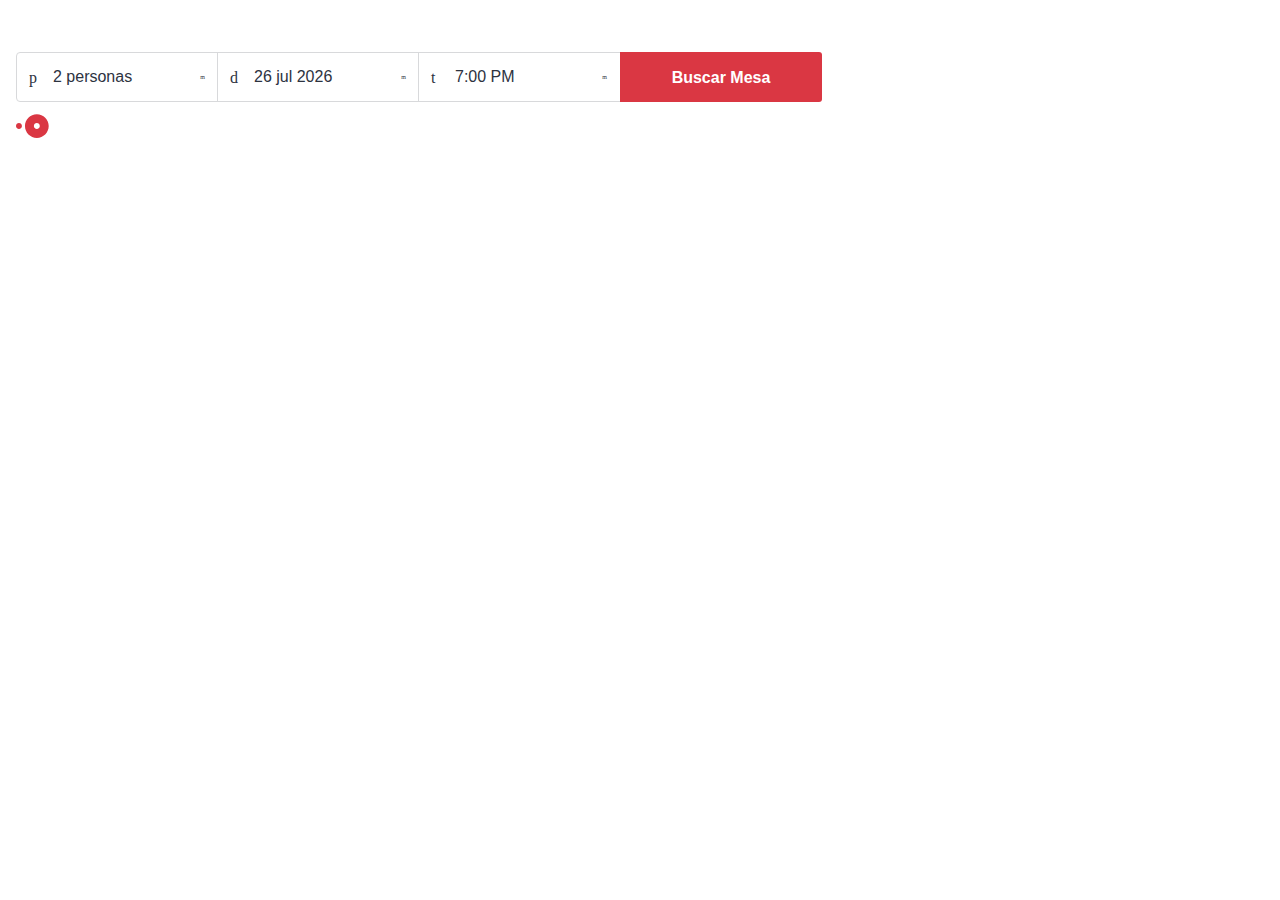
==== commit ffa18bd0: "si" ====
--- a/index_files/canvas.html
+++ b/index_files/canvas.html
@@ -1,13 +1,13 @@
 <!DOCTYPE html>
-<!-- saved from url=(0212)https://www.opentable.com.mx/widget/reservation/canvas?rid=188848&type=standard&theme=wide&overlay=false&domain=commx&lang=es-MX&r3uid=6wGKVTCTq&newtab=false&disablega=false&ot_source=Restaurant%20website&color=1 -->
+<!-- saved from url=(0221)https://www.opentable.com.mx/widget/reservation/canvas?rid=72046&type=standard&theme=wide&overlay=false&domain=commx&lang=es-MX&r3uid=gMDJ8sZZP&newtab=false&disablega=false&ot_source=Restaurant%20website&color=1&dark=true -->
 <html lang="es"><head><meta http-equiv="Content-Type" content="text/html; charset=UTF-8">
     
     <title>Reservaciones en línea | OpenTable</title>
     <meta name="description" content="Reserve una mesa al instante. Reservaciones en línea gratis, en cualquier momento, en cualquier lugar.">
     <meta name="viewport" ,="" content="width=device-width, initial-scale=1, maximum-scale=1">
-    <script async="" src="./analytics.js.descarga"></script><script type="text/javascript" src="https://cdn.otstatic.com/reservation-widget-generator/3/js/jquery.min.js"></script>
+    <script async="" src="./analytics.js.descarga"></script><script type="text/javascript" src="./jquery.min.js.descarga"></script>
     <script type="text/javascript" src="./oc-client.min.js.descarga"></script>
-  <script>bazadebezolkohpepadr="1433476559"</script><script type="text/javascript" src="./55711cfb" defer=""></script><script type="text/javascript" src="./bundle.js.descarga"></script></head>
+  <script>bazadebezolkohpepadr="1117843033"</script><script type="text/javascript" src="./42a0ec52" defer=""></script><script type="text/javascript" src="./bundle.js.descarga"></script></head>
   <body style="margin:0;padding:0;">
     <div> <script type="text/javascript">window.OT = window.OT || {};
 window.OT.Widget = {
@@ -22,7 +22,7 @@
   datePickerA11yInstructions: "Usa las teclas de flecha derecha e izquierda para cambiar de día. Usa las teclas de flecha de arriba y abajo para cambiar de semana. Usa las teclas de avanzar página y retroceder página para cambiar de mes. Presiona Escape para cancelar. Presiona Enter para seleccionar una fecha.",
   options: {
     lang: 'es-MX',
-    restaurantId: '188848',
+    restaurantId: '72046',
     searchHost: 'https://www.opentable.com.mx',
     searchPath: '/restref/client',
     insideIframe: true,
@@ -33,21 +33,21 @@
     ot_source: "Restaurant website",
     name: 'reservation-widget-standard',
     version: '5.0.14',
-    r3uid: '6wGKVTCTq',
+    r3uid: 'gMDJ8sZZP',
     ref: '',
     timezoneOffset: -360,
     colorId: '1',
-    dark: 'false'
+    dark: 'true'
   }
 };
-</script><script type="text/javascript">window.otGoogleAnalyticsDimensions = {"dimension2":6,"dimension3":57,"dimension4":110,"dimension5":12728,"dimension6":188848,"dimension7":"Logged Out","dimension9":188848,"dimension10":"anonymous","dimension11":"reservationwidgetstandard","dimension12":"es-mx","dimension13":"Web (Full)","dimension15":"restref","dimension17":"Web (Full)","dimension96":"standard_light"};
-window.otGoogleAnalyticsClientId = 'B044E238-E524-4957-89B4-7BBFBDBBC4F0';
+</script><script type="text/javascript">window.otGoogleAnalyticsDimensions = {"dimension2":6,"dimension3":57,"dimension4":110,"dimension5":2834,"dimension6":72046,"dimension7":"Logged Out","dimension9":72046,"dimension10":"anonymous","dimension11":"reservationwidgetstandard","dimension12":"es-mx","dimension13":"Web (Full)","dimension15":"restref","dimension17":"Web (Full)","dimension96":"standard_dark"};
+window.otGoogleAnalyticsClientId = '6FD2E968-CB77-4790-A5C0-FDC9EFA9C123';
 Object.keys(window.otGoogleAnalyticsDimensions).forEach(function (key) {
   var attribute = window.otGoogleAnalyticsDimensions[key];
   if (typeof attribute !== 'string') {
     window.otGoogleAnalyticsDimensions[key] = attribute.toString();
   }
-})</script><style>.ot-hide {display: none;}</style><div id="ot-reservation-widget" lang="es"><div role="main" class="ot-dtp-picker light-standard-theme wide"><h1 class="ot-title">Hacer una reservación</h1><form class="ot-dtp-picker-form"><input type="hidden" name="timezoneOffset" value="-360"><div class="ot-party-size-picker ot-dtp-picker-selector">  <a aria-hidden="true" class="ot-select-label ot-dtp-picker-selector-link" tabindex="-1">2 personas</a>  <select name="Select_1" aria-label="Tamaño de grupo">    <option value="1">1 persona</option>    <option value="2" selected="selected">2 personas</option>    <option value="3">3 personas</option>    <option value="4">4 personas</option>    <option value="5">5 personas</option>    <option value="6">6 personas</option>    <option value="7">7 personas</option>    <option value="8">8 personas</option>    <option value="9">9 personas</option>    <option value="10">10 personas</option>    <option value="11">11 personas</option>    <option value="12">12 personas</option>    <option value="13">13 personas</option>    <option value="14">14 personas</option>    <option value="15">15 personas</option>    <option value="16">16 personas</option>    <option value="17">17 personas</option>    <option value="18">18 personas</option>    <option value="19">19 personas</option>    <option value="20">20 personas</option>  </select></div><div class="ot-date-picker ot-dtp-picker-selector wide">  <a aria-hidden="true" class="ot-dtp-picker-selector-link ot-date-label ot-dtp-picker-label">24 jul 2023</a>  <input type="text" name="datepicker" class="ot-datepicker ot-dtp-picker-select picker__input" role="combobox" style="cursor: pointer;" data-value="2023-07-24" aria-label="Fecha de la reservación" readonly="" id="P125617383" aria-readonly="false" aria-owns="P125617383_root" aria-activedescendant="d1690174800000"><div class="picker" id="P125617383_root" role="dialog" aria-hidden="true"><div class="picker__holder" tabindex="-1" aria-activedescendant="d1690174800000" role="group"><div class="picker__frame"><div class="picker__wrap"><div role="button" tabindex="0" class="picker__close" data-clear="true">Cerrar</div><div class="picker__box"><div class="picker__header"><div class="picker__month">julio</div><div class="picker__year">2023</div><div class="picker__nav--prev picker__nav--disabled" data-nav="-1" role="button" aria-controls="P125617383_table" title="Mes anterior"> </div><div class="picker__nav--next" data-nav="1" role="button" aria-controls="P125617383_table" title="Mes próximo"> </div></div><table class="picker__table" id="P125617383_table" role="grid" aria-controls="P125617383" aria-readonly="true"><thead><tr><th class="picker__weekday" scope="col" title="lunes">lu</th><th class="picker__weekday" scope="col" title="martes">ma</th><th class="picker__weekday" scope="col" title="miércoles">mi</th><th class="picker__weekday" scope="col" title="jueves">ju</th><th class="picker__weekday" scope="col" title="viernes">vi</th><th class="picker__weekday" scope="col" title="sábado">sá</th><th class="picker__weekday" scope="col" title="domingo">do</th></tr></thead><tbody><tr><td role="presentation"><div class="picker__day picker__day--outfocus picker__day--disabled" data-pick="1687755600000" role="gridcell" aria-disabled="true" tabindex="-1" id="d1687755600000"><span class="ot-offscreen">26 jun 2023</span><span aria-hidden="true">26</span></div></td><td role="presentation"><div class="picker__day picker__day--outfocus picker__day--disabled" data-pick="1687842000000" role="gridcell" aria-disabled="true" tabindex="-1" id="d1687842000000"><span class="ot-offscreen">27 jun 2023</span><span aria-hidden="true">27</span></div></td><td role="presentation"><div class="picker__day picker__day--outfocus picker__day--disabled" data-pick="1687928400000" role="gridcell" aria-disabled="true" tabindex="-1" id="d1687928400000"><span class="ot-offscreen">28 jun 2023</span><span aria-hidden="true">28</span></div></td><td role="presentation"><div class="picker__day picker__day--outfocus picker__day--disabled" data-pick="1688014800000" role="gridcell" aria-disabled="true" tabindex="-1" id="d1688014800000"><span class="ot-offscreen">29 jun 2023</span><span aria-hidden="true">29</span></div></td><td role="presentation"><div class="picker__day picker__day--outfocus picker__day--disabled" data-pick="1688101200000" role="gridcell" aria-disabled="true" tabindex="-1" id="d1688101200000"><span class="ot-offscreen">30 jun 2023</span><span aria-hidden="true">30</span></div></td><td role="presentation"><div class="picker__day picker__day--infocus picker__day--disabled" data-pick="1688187600000" role="gridcell" aria-disabled="true" tabindex="-1" id="d1688187600000"><span class="ot-offscreen">1 jul 2023</span><span aria-hidden="true">1</span></div></td><td role="presentation"><div class="picker__day picker__day--infocus picker__day--disabled" data-pick="1688274000000" role="gridcell" aria-disabled="true" tabindex="-1" id="d1688274000000"><span class="ot-offscreen">2 jul 2023</span><span aria-hidden="true">2</span></div></td></tr><tr><td role="presentation"><div class="picker__day picker__day--infocus picker__day--disabled" data-pick="1688360400000" role="gridcell" aria-disabled="true" tabindex="-1" id="d1688360400000"><span class="ot-offscreen">3 jul 2023</span><span aria-hidden="true">3</span></div></td><td role="presentation"><div class="picker__day picker__day--infocus picker__day--disabled" data-pick="1688446800000" role="gridcell" aria-disabled="true" tabindex="-1" id="d1688446800000"><span class="ot-offscreen">4 jul 2023</span><span aria-hidden="true">4</span></div></td><td role="presentation"><div class="picker__day picker__day--infocus picker__day--disabled" data-pick="1688533200000" role="gridcell" aria-disabled="true" tabindex="-1" id="d1688533200000"><span class="ot-offscreen">5 jul 2023</span><span aria-hidden="true">5</span></div></td><td role="presentation"><div class="picker__day picker__day--infocus picker__day--disabled" data-pick="1688619600000" role="gridcell" aria-disabled="true" tabindex="-1" id="d1688619600000"><span class="ot-offscreen">6 jul 2023</span><span aria-hidden="true">6</span></div></td><td role="presentation"><div class="picker__day picker__day--infocus picker__day--disabled" data-pick="1688706000000" role="gridcell" aria-disabled="true" tabindex="-1" id="d1688706000000"><span class="ot-offscreen">7 jul 2023</span><span aria-hidden="true">7</span></div></td><td role="presentation"><div class="picker__day picker__day--infocus picker__day--disabled" data-pick="1688792400000" role="gridcell" aria-disabled="true" tabindex="-1" id="d1688792400000"><span class="ot-offscreen">8 jul 2023</span><span aria-hidden="true">8</span></div></td><td role="presentation"><div class="picker__day picker__day--infocus picker__day--disabled" data-pick="1688878800000" role="gridcell" aria-disabled="true" tabindex="-1" id="d1688878800000"><span class="ot-offscreen">9 jul 2023</span><span aria-hidden="true">9</span></div></td></tr><tr><td role="presentation"><div class="picker__day picker__day--infocus picker__day--disabled" data-pick="1688965200000" role="gridcell" aria-disabled="true" tabindex="-1" id="d1688965200000"><span class="ot-offscreen">10 jul 2023</span><span aria-hidden="true">10</span></div></td><td role="presentation"><div class="picker__day picker__day--infocus picker__day--disabled" data-pick="1689051600000" role="gridcell" aria-disabled="true" tabindex="-1" id="d1689051600000"><span class="ot-offscreen">11 jul 2023</span><span aria-hidden="true">11</span></div></td><td role="presentation"><div class="picker__day picker__day--infocus picker__day--disabled" data-pick="1689138000000" role="gridcell" aria-disabled="true" tabindex="-1" id="d1689138000000"><span class="ot-offscreen">12 jul 2023</span><span aria-hidden="true">12</span></div></td><td role="presentation"><div class="picker__day picker__day--infocus picker__day--disabled" data-pick="1689224400000" role="gridcell" aria-disabled="true" tabindex="-1" id="d1689224400000"><span class="ot-offscreen">13 jul 2023</span><span aria-hidden="true">13</span></div></td><td role="presentation"><div class="picker__day picker__day--infocus picker__day--disabled" data-pick="1689310800000" role="gridcell" aria-disabled="true" tabindex="-1" id="d1689310800000"><span class="ot-offscreen">14 jul 2023</span><span aria-hidden="true">14</span></div></td><td role="presentation"><div class="picker__day picker__day--infocus picker__day--disabled" data-pick="1689397200000" role="gridcell" aria-disabled="true" tabindex="-1" id="d1689397200000"><span class="ot-offscreen">15 jul 2023</span><span aria-hidden="true">15</span></div></td><td role="presentation"><div class="picker__day picker__day--infocus picker__day--disabled" data-pick="1689483600000" role="gridcell" aria-disabled="true" tabindex="-1" id="d1689483600000"><span class="ot-offscreen">16 jul 2023</span><span aria-hidden="true">16</span></div></td></tr><tr><td role="presentation"><div class="picker__day picker__day--infocus picker__day--disabled" data-pick="1689570000000" role="gridcell" aria-disabled="true" tabindex="-1" id="d1689570000000"><span class="ot-offscreen">17 jul 2023</span><span aria-hidden="true">17</span></div></td><td role="presentation"><div class="picker__day picker__day--infocus picker__day--disabled" data-pick="1689656400000" role="gridcell" aria-disabled="true" tabindex="-1" id="d1689656400000"><span class="ot-offscreen">18 jul 2023</span><span aria-hidden="true">18</span></div></td><td role="presentation"><div class="picker__day picker__day--infocus picker__day--disabled" data-pick="1689742800000" role="gridcell" aria-disabled="true" tabindex="-1" id="d1689742800000"><span class="ot-offscreen">19 jul 2023</span><span aria-hidden="true">19</span></div></td><td role="presentation"><div class="picker__day picker__day--infocus picker__day--disabled" data-pick="1689829200000" role="gridcell" aria-disabled="true" tabindex="-1" id="d1689829200000"><span class="ot-offscreen">20 jul 2023</span><span aria-hidden="true">20</span></div></td><td role="presentation"><div class="picker__day picker__day--infocus picker__day--disabled" data-pick="1689915600000" role="gridcell" aria-disabled="true" tabindex="-1" id="d1689915600000"><span class="ot-offscreen">21 jul 2023</span><span aria-hidden="true">21</span></div></td><td role="presentation"><div class="picker__day picker__day--infocus picker__day--disabled" data-pick="1690002000000" role="gridcell" aria-disabled="true" tabindex="-1" id="d1690002000000"><span class="ot-offscreen">22 jul 2023</span><span aria-hidden="true">22</span></div></td><td role="presentation"><div class="picker__day picker__day--infocus picker__day--disabled" data-pick="1690088400000" role="gridcell" aria-disabled="true" tabindex="-1" id="d1690088400000"><span class="ot-offscreen">23 jul 2023</span><span aria-hidden="true">23</span></div></td></tr><tr><td role="presentation" aria-selected="true"><div class="picker__day picker__day--infocus picker__day--today  picker__day--highlighted" data-pick="1690174800000" role="gridcell" tabindex="0" id="d1690174800000"><span class="ot-offscreen">24 jul 2023</span><span aria-hidden="true">24</span></div></td><td role="presentation"><div class="picker__day picker__day--infocus" data-pick="1690261200000" role="gridcell" tabindex="-1" id="d1690261200000"><span class="ot-offscreen">25 jul 2023</span><span aria-hidden="true">25</span></div></td><td role="presentation"><div class="picker__day picker__day--infocus" data-pick="1690347600000" role="gridcell" tabindex="-1" id="d1690347600000"><span class="ot-offscreen">26 jul 2023</span><span aria-hidden="true">26</span></div></td><td role="presentation"><div class="picker__day picker__day--infocus" data-pick="1690434000000" role="gridcell" tabindex="-1" id="d1690434000000"><span class="ot-offscreen">27 jul 2023</span><span aria-hidden="true">27</span></div></td><td role="presentation"><div class="picker__day picker__day--infocus" data-pick="1690520400000" role="gridcell" tabindex="-1" id="d1690520400000"><span class="ot-offscreen">28 jul 2023</span><span aria-hidden="true">28</span></div></td><td role="presentation"><div class="picker__day picker__day--infocus" data-pick="1690606800000" role="gridcell" tabindex="-1" id="d1690606800000"><span class="ot-offscreen">29 jul 2023</span><span aria-hidden="true">29</span></div></td><td role="presentation"><div class="picker__day picker__day--infocus" data-pick="1690693200000" role="gridcell" tabindex="-1" id="d1690693200000"><span class="ot-offscreen">30 jul 2023</span><span aria-hidden="true">30</span></div></td></tr><tr><td role="presentation"><div class="picker__day picker__day--infocus" data-pick="1690779600000" role="gridcell" tabindex="-1" id="d1690779600000"><span class="ot-offscreen">31 jul 2023</span><span aria-hidden="true">31</span></div></td><td role="presentation"><div class="picker__day picker__day--outfocus" data-pick="1690866000000" role="gridcell" tabindex="-1" id="d1690866000000"><span class="ot-offscreen">1 ago 2023</span><span aria-hidden="true">1</span></div></td><td role="presentation"><div class="picker__day picker__day--outfocus" data-pick="1690952400000" role="gridcell" tabindex="-1" id="d1690952400000"><span class="ot-offscreen">2 ago 2023</span><span aria-hidden="true">2</span></div></td><td role="presentation"><div class="picker__day picker__day--outfocus" data-pick="1691038800000" role="gridcell" tabindex="-1" id="d1691038800000"><span class="ot-offscreen">3 ago 2023</span><span aria-hidden="true">3</span></div></td><td role="presentation"><div class="picker__day picker__day--outfocus" data-pick="1691125200000" role="gridcell" tabindex="-1" id="d1691125200000"><span class="ot-offscreen">4 ago 2023</span><span aria-hidden="true">4</span></div></td><td role="presentation"><div class="picker__day picker__day--outfocus" data-pick="1691211600000" role="gridcell" tabindex="-1" id="d1691211600000"><span class="ot-offscreen">5 ago 2023</span><span aria-hidden="true">5</span></div></td><td role="presentation"><div class="picker__day picker__day--outfocus" data-pick="1691298000000" role="gridcell" tabindex="-1" id="d1691298000000"><span class="ot-offscreen">6 ago 2023</span><span aria-hidden="true">6</span></div></td></tr></tbody></table></div><div class="ot-offscreen">Usa las teclas de flecha derecha e izquierda para cambiar de día. Usa las teclas de flecha de arriba y abajo para cambiar de semana. Usa las teclas de avanzar página y retroceder página para cambiar de mes. Presiona Escape para cancelar. Presiona Enter para seleccionar una fecha.</div><div id="picker-announce-initial" class="ot-offscreen"></div></div></div></div></div><input type="hidden" name="submit_datepicker" value="24 de jul. del 2023" aria-activedescendant="d1690174800000"></div><div class="ot-time-picker ot-dtp-picker-selector unselected-on-init">  <a aria-hidden="true" class="ot-select-label ot-dtp-picker-selector-link" tabindex="-1">10:00 PM</a>  <select name="Select_0" aria-label="Hora de la reservación">                                                                                                                                                                                    <option value="22:00">10:00 PM</option>    <option value="22:30">10:30 PM</option>    <option value="23:00">11:00 PM</option>    <option value="23:30">11:30 PM</option>  </select></div><input type="submit" data-ot-restref="rid=188848&amp;restref=188848&amp;partysize=2&amp;datetime=2023-07-24T22%3A00&amp;lang=es-MX&amp;r3uid=6wGKVTCTq" data-ot-host="https://www.opentable.com.mx" data-ot-path="/restref/client" value="Buscar Mesa" class="ot-button ot-dtp-picker-button es"></form><div title="Powered By OpenTable" class="ot-powered-by"></div></div></div><link rel="stylesheet" href="./style.css"><script type="text/javascript">oc.require("//components.otstatic.com/components/reservation-widget-standard/5.0.14/assets/js/bundle.js", function(){});</script><script>window.oc=window.oc||{};oc.renderedComponents=oc.renderedComponents||{};oc.renderedComponents["reservation-widget-standard"]="5.0.14";</script> </div>
-  <noscript><img src="https://www.opentable.com.mx/akam/13/pixel_55711cfb?a=dD1mMGZjYjEzZjZiMTg2NmY5OGVmMjE5NzUxMTczOGUzYjVkZmY3YzQ0JmpzPW9mZg==" style="visibility: hidden; position: absolute; left: -999px; top: -999px;" /></noscript>
+})</script><style>.ot-hide {display: none;}</style><div id="ot-reservation-widget" lang="es"><div role="main" class="ot-dtp-picker dark-standard-theme wide"><h1 class="ot-title">Hacer una reservación</h1><form class="ot-dtp-picker-form"><input type="hidden" name="timezoneOffset" value="-360"><div class="ot-party-size-picker ot-dtp-picker-selector">  <a aria-hidden="true" class="ot-select-label ot-dtp-picker-selector-link" tabindex="-1">2 personas</a>  <select name="Select_1" aria-label="Tamaño de grupo">    <option value="1">1 persona</option>    <option value="2" selected="selected">2 personas</option>    <option value="3">3 personas</option>    <option value="4">4 personas</option>    <option value="5">5 personas</option>    <option value="6">6 personas</option>    <option value="7">7 personas</option>    <option value="8">8 personas</option>    <option value="9">9 personas</option>    <option value="10">10 personas</option>    <option value="11">11 personas</option>    <option value="12">12 personas</option>    <option value="13">13 personas</option>    <option value="14">14 personas</option>    <option value="15">15 personas</option>    <option value="16">16 personas</option>    <option value="17">17 personas</option>    <option value="18">18 personas</option>    <option value="19">19 personas</option>    <option value="20">20 personas</option>  </select></div><div class="ot-date-picker ot-dtp-picker-selector wide">  <a aria-hidden="true" class="ot-dtp-picker-selector-link ot-date-label ot-dtp-picker-label">25 jul 2023</a>  <input type="text" name="datepicker" class="ot-datepicker ot-dtp-picker-select picker__input" role="combobox" style="cursor: pointer;" data-value="2023-07-25" aria-label="Fecha de la reservación" readonly="" id="P1006366868" aria-readonly="false" aria-owns="P1006366868_root" aria-activedescendant="d1690261200000"><div class="picker" id="P1006366868_root" role="dialog" aria-hidden="true"><div class="picker__holder" tabindex="-1" aria-activedescendant="d1690261200000" role="group"><div class="picker__frame"><div class="picker__wrap"><div role="button" tabindex="0" class="picker__close" data-clear="true">Cerrar</div><div class="picker__box"><div class="picker__header"><div class="picker__month">julio</div><div class="picker__year">2023</div><div class="picker__nav--prev picker__nav--disabled" data-nav="-1" role="button" aria-controls="P1006366868_table" title="Mes anterior"> </div><div class="picker__nav--next" data-nav="1" role="button" aria-controls="P1006366868_table" title="Mes próximo"> </div></div><table class="picker__table" id="P1006366868_table" role="grid" aria-controls="P1006366868" aria-readonly="true"><thead><tr><th class="picker__weekday" scope="col" title="lunes">lu</th><th class="picker__weekday" scope="col" title="martes">ma</th><th class="picker__weekday" scope="col" title="miércoles">mi</th><th class="picker__weekday" scope="col" title="jueves">ju</th><th class="picker__weekday" scope="col" title="viernes">vi</th><th class="picker__weekday" scope="col" title="sábado">sá</th><th class="picker__weekday" scope="col" title="domingo">do</th></tr></thead><tbody><tr><td role="presentation"><div class="picker__day picker__day--outfocus picker__day--disabled" data-pick="1687755600000" role="gridcell" aria-disabled="true" tabindex="-1" id="d1687755600000"><span class="ot-offscreen">26 jun 2023</span><span aria-hidden="true">26</span></div></td><td role="presentation"><div class="picker__day picker__day--outfocus picker__day--disabled" data-pick="1687842000000" role="gridcell" aria-disabled="true" tabindex="-1" id="d1687842000000"><span class="ot-offscreen">27 jun 2023</span><span aria-hidden="true">27</span></div></td><td role="presentation"><div class="picker__day picker__day--outfocus picker__day--disabled" data-pick="1687928400000" role="gridcell" aria-disabled="true" tabindex="-1" id="d1687928400000"><span class="ot-offscreen">28 jun 2023</span><span aria-hidden="true">28</span></div></td><td role="presentation"><div class="picker__day picker__day--outfocus picker__day--disabled" data-pick="1688014800000" role="gridcell" aria-disabled="true" tabindex="-1" id="d1688014800000"><span class="ot-offscreen">29 jun 2023</span><span aria-hidden="true">29</span></div></td><td role="presentation"><div class="picker__day picker__day--outfocus picker__day--disabled" data-pick="1688101200000" role="gridcell" aria-disabled="true" tabindex="-1" id="d1688101200000"><span class="ot-offscreen">30 jun 2023</span><span aria-hidden="true">30</span></div></td><td role="presentation"><div class="picker__day picker__day--infocus picker__day--disabled" data-pick="1688187600000" role="gridcell" aria-disabled="true" tabindex="-1" id="d1688187600000"><span class="ot-offscreen">1 jul 2023</span><span aria-hidden="true">1</span></div></td><td role="presentation"><div class="picker__day picker__day--infocus picker__day--disabled" data-pick="1688274000000" role="gridcell" aria-disabled="true" tabindex="-1" id="d1688274000000"><span class="ot-offscreen">2 jul 2023</span><span aria-hidden="true">2</span></div></td></tr><tr><td role="presentation"><div class="picker__day picker__day--infocus picker__day--disabled" data-pick="1688360400000" role="gridcell" aria-disabled="true" tabindex="-1" id="d1688360400000"><span class="ot-offscreen">3 jul 2023</span><span aria-hidden="true">3</span></div></td><td role="presentation"><div class="picker__day picker__day--infocus picker__day--disabled" data-pick="1688446800000" role="gridcell" aria-disabled="true" tabindex="-1" id="d1688446800000"><span class="ot-offscreen">4 jul 2023</span><span aria-hidden="true">4</span></div></td><td role="presentation"><div class="picker__day picker__day--infocus picker__day--disabled" data-pick="1688533200000" role="gridcell" aria-disabled="true" tabindex="-1" id="d1688533200000"><span class="ot-offscreen">5 jul 2023</span><span aria-hidden="true">5</span></div></td><td role="presentation"><div class="picker__day picker__day--infocus picker__day--disabled" data-pick="1688619600000" role="gridcell" aria-disabled="true" tabindex="-1" id="d1688619600000"><span class="ot-offscreen">6 jul 2023</span><span aria-hidden="true">6</span></div></td><td role="presentation"><div class="picker__day picker__day--infocus picker__day--disabled" data-pick="1688706000000" role="gridcell" aria-disabled="true" tabindex="-1" id="d1688706000000"><span class="ot-offscreen">7 jul 2023</span><span aria-hidden="true">7</span></div></td><td role="presentation"><div class="picker__day picker__day--infocus picker__day--disabled" data-pick="1688792400000" role="gridcell" aria-disabled="true" tabindex="-1" id="d1688792400000"><span class="ot-offscreen">8 jul 2023</span><span aria-hidden="true">8</span></div></td><td role="presentation"><div class="picker__day picker__day--infocus picker__day--disabled" data-pick="1688878800000" role="gridcell" aria-disabled="true" tabindex="-1" id="d1688878800000"><span class="ot-offscreen">9 jul 2023</span><span aria-hidden="true">9</span></div></td></tr><tr><td role="presentation"><div class="picker__day picker__day--infocus picker__day--disabled" data-pick="1688965200000" role="gridcell" aria-disabled="true" tabindex="-1" id="d1688965200000"><span class="ot-offscreen">10 jul 2023</span><span aria-hidden="true">10</span></div></td><td role="presentation"><div class="picker__day picker__day--infocus picker__day--disabled" data-pick="1689051600000" role="gridcell" aria-disabled="true" tabindex="-1" id="d1689051600000"><span class="ot-offscreen">11 jul 2023</span><span aria-hidden="true">11</span></div></td><td role="presentation"><div class="picker__day picker__day--infocus picker__day--disabled" data-pick="1689138000000" role="gridcell" aria-disabled="true" tabindex="-1" id="d1689138000000"><span class="ot-offscreen">12 jul 2023</span><span aria-hidden="true">12</span></div></td><td role="presentation"><div class="picker__day picker__day--infocus picker__day--disabled" data-pick="1689224400000" role="gridcell" aria-disabled="true" tabindex="-1" id="d1689224400000"><span class="ot-offscreen">13 jul 2023</span><span aria-hidden="true">13</span></div></td><td role="presentation"><div class="picker__day picker__day--infocus picker__day--disabled" data-pick="1689310800000" role="gridcell" aria-disabled="true" tabindex="-1" id="d1689310800000"><span class="ot-offscreen">14 jul 2023</span><span aria-hidden="true">14</span></div></td><td role="presentation"><div class="picker__day picker__day--infocus picker__day--disabled" data-pick="1689397200000" role="gridcell" aria-disabled="true" tabindex="-1" id="d1689397200000"><span class="ot-offscreen">15 jul 2023</span><span aria-hidden="true">15</span></div></td><td role="presentation"><div class="picker__day picker__day--infocus picker__day--disabled" data-pick="1689483600000" role="gridcell" aria-disabled="true" tabindex="-1" id="d1689483600000"><span class="ot-offscreen">16 jul 2023</span><span aria-hidden="true">16</span></div></td></tr><tr><td role="presentation"><div class="picker__day picker__day--infocus picker__day--disabled" data-pick="1689570000000" role="gridcell" aria-disabled="true" tabindex="-1" id="d1689570000000"><span class="ot-offscreen">17 jul 2023</span><span aria-hidden="true">17</span></div></td><td role="presentation"><div class="picker__day picker__day--infocus picker__day--disabled" data-pick="1689656400000" role="gridcell" aria-disabled="true" tabindex="-1" id="d1689656400000"><span class="ot-offscreen">18 jul 2023</span><span aria-hidden="true">18</span></div></td><td role="presentation"><div class="picker__day picker__day--infocus picker__day--disabled" data-pick="1689742800000" role="gridcell" aria-disabled="true" tabindex="-1" id="d1689742800000"><span class="ot-offscreen">19 jul 2023</span><span aria-hidden="true">19</span></div></td><td role="presentation"><div class="picker__day picker__day--infocus picker__day--disabled" data-pick="1689829200000" role="gridcell" aria-disabled="true" tabindex="-1" id="d1689829200000"><span class="ot-offscreen">20 jul 2023</span><span aria-hidden="true">20</span></div></td><td role="presentation"><div class="picker__day picker__day--infocus picker__day--disabled" data-pick="1689915600000" role="gridcell" aria-disabled="true" tabindex="-1" id="d1689915600000"><span class="ot-offscreen">21 jul 2023</span><span aria-hidden="true">21</span></div></td><td role="presentation"><div class="picker__day picker__day--infocus picker__day--disabled" data-pick="1690002000000" role="gridcell" aria-disabled="true" tabindex="-1" id="d1690002000000"><span class="ot-offscreen">22 jul 2023</span><span aria-hidden="true">22</span></div></td><td role="presentation"><div class="picker__day picker__day--infocus picker__day--disabled" data-pick="1690088400000" role="gridcell" aria-disabled="true" tabindex="-1" id="d1690088400000"><span class="ot-offscreen">23 jul 2023</span><span aria-hidden="true">23</span></div></td></tr><tr><td role="presentation"><div class="picker__day picker__day--infocus picker__day--disabled" data-pick="1690174800000" role="gridcell" aria-disabled="true" tabindex="-1" id="d1690174800000"><span class="ot-offscreen">24 jul 2023</span><span aria-hidden="true">24</span></div></td><td role="presentation" aria-selected="true"><div class="picker__day picker__day--infocus picker__day--today  picker__day--highlighted" data-pick="1690261200000" role="gridcell" tabindex="0" id="d1690261200000"><span class="ot-offscreen">25 jul 2023</span><span aria-hidden="true">25</span></div></td><td role="presentation"><div class="picker__day picker__day--infocus" data-pick="1690347600000" role="gridcell" tabindex="-1" id="d1690347600000"><span class="ot-offscreen">26 jul 2023</span><span aria-hidden="true">26</span></div></td><td role="presentation"><div class="picker__day picker__day--infocus" data-pick="1690434000000" role="gridcell" tabindex="-1" id="d1690434000000"><span class="ot-offscreen">27 jul 2023</span><span aria-hidden="true">27</span></div></td><td role="presentation"><div class="picker__day picker__day--infocus" data-pick="1690520400000" role="gridcell" tabindex="-1" id="d1690520400000"><span class="ot-offscreen">28 jul 2023</span><span aria-hidden="true">28</span></div></td><td role="presentation"><div class="picker__day picker__day--infocus" data-pick="1690606800000" role="gridcell" tabindex="-1" id="d1690606800000"><span class="ot-offscreen">29 jul 2023</span><span aria-hidden="true">29</span></div></td><td role="presentation"><div class="picker__day picker__day--infocus" data-pick="1690693200000" role="gridcell" tabindex="-1" id="d1690693200000"><span class="ot-offscreen">30 jul 2023</span><span aria-hidden="true">30</span></div></td></tr><tr><td role="presentation"><div class="picker__day picker__day--infocus" data-pick="1690779600000" role="gridcell" tabindex="-1" id="d1690779600000"><span class="ot-offscreen">31 jul 2023</span><span aria-hidden="true">31</span></div></td><td role="presentation"><div class="picker__day picker__day--outfocus" data-pick="1690866000000" role="gridcell" tabindex="-1" id="d1690866000000"><span class="ot-offscreen">1 ago 2023</span><span aria-hidden="true">1</span></div></td><td role="presentation"><div class="picker__day picker__day--outfocus" data-pick="1690952400000" role="gridcell" tabindex="-1" id="d1690952400000"><span class="ot-offscreen">2 ago 2023</span><span aria-hidden="true">2</span></div></td><td role="presentation"><div class="picker__day picker__day--outfocus" data-pick="1691038800000" role="gridcell" tabindex="-1" id="d1691038800000"><span class="ot-offscreen">3 ago 2023</span><span aria-hidden="true">3</span></div></td><td role="presentation"><div class="picker__day picker__day--outfocus" data-pick="1691125200000" role="gridcell" tabindex="-1" id="d1691125200000"><span class="ot-offscreen">4 ago 2023</span><span aria-hidden="true">4</span></div></td><td role="presentation"><div class="picker__day picker__day--outfocus" data-pick="1691211600000" role="gridcell" tabindex="-1" id="d1691211600000"><span class="ot-offscreen">5 ago 2023</span><span aria-hidden="true">5</span></div></td><td role="presentation"><div class="picker__day picker__day--outfocus" data-pick="1691298000000" role="gridcell" tabindex="-1" id="d1691298000000"><span class="ot-offscreen">6 ago 2023</span><span aria-hidden="true">6</span></div></td></tr></tbody></table></div><div class="ot-offscreen">Usa las teclas de flecha derecha e izquierda para cambiar de día. Usa las teclas de flecha de arriba y abajo para cambiar de semana. Usa las teclas de avanzar página y retroceder página para cambiar de mes. Presiona Escape para cancelar. Presiona Enter para seleccionar una fecha.</div><div id="picker-announce-initial" class="ot-offscreen"></div></div></div></div></div><input type="hidden" name="submit_datepicker" value="25 de jul. del 2023" aria-activedescendant="d1690261200000"></div><div class="ot-time-picker ot-dtp-picker-selector unselected-on-init">  <a aria-hidden="true" class="ot-select-label ot-dtp-picker-selector-link" tabindex="-1">7:00 PM</a>  <select name="Select_0" aria-label="Hora de la reservación">                                                                                                                                        <option value="16:30">4:30 PM</option>    <option value="17:00">5:00 PM</option>    <option value="17:30">5:30 PM</option>    <option value="18:00">6:00 PM</option>    <option value="18:30">6:30 PM</option>    <option value="19:00">7:00 PM</option>    <option value="19:30">7:30 PM</option>    <option value="20:00">8:00 PM</option>    <option value="20:30">8:30 PM</option>    <option value="21:00">9:00 PM</option>    <option value="21:30">9:30 PM</option>    <option value="22:00">10:00 PM</option>    <option value="22:30">10:30 PM</option>    <option value="23:00">11:00 PM</option>    <option value="23:30">11:30 PM</option>  </select></div><input type="submit" data-ot-restref="rid=72046&amp;restref=72046&amp;partysize=2&amp;datetime=2023-07-25T19%3A00&amp;lang=es-MX&amp;r3uid=gMDJ8sZZP" data-ot-host="https://www.opentable.com.mx" data-ot-path="/restref/client" value="Buscar Mesa" class="ot-button ot-dtp-picker-button es"></form><div title="Powered By OpenTable" class="ot-powered-by"></div></div></div><link rel="stylesheet" href="./style.css"><script type="text/javascript">oc.require("//components.otstatic.com/components/reservation-widget-standard/5.0.14/assets/js/bundle.js", function(){});</script><script>window.oc=window.oc||{};oc.renderedComponents=oc.renderedComponents||{};oc.renderedComponents["reservation-widget-standard"]="5.0.14";</script> </div>
+  <noscript><img src="https://www.opentable.com.mx/akam/13/pixel_42a0ec52?a=dD1kNzU3MTc5OTI3ODBmYWVjMDkyMTA0ZjY2ZDQ1NjVhZDhiZjIyNTlmJmpzPW9mZg==" style="visibility: hidden; position: absolute; left: -999px; top: -999px;" /></noscript>
 
 </body></html>